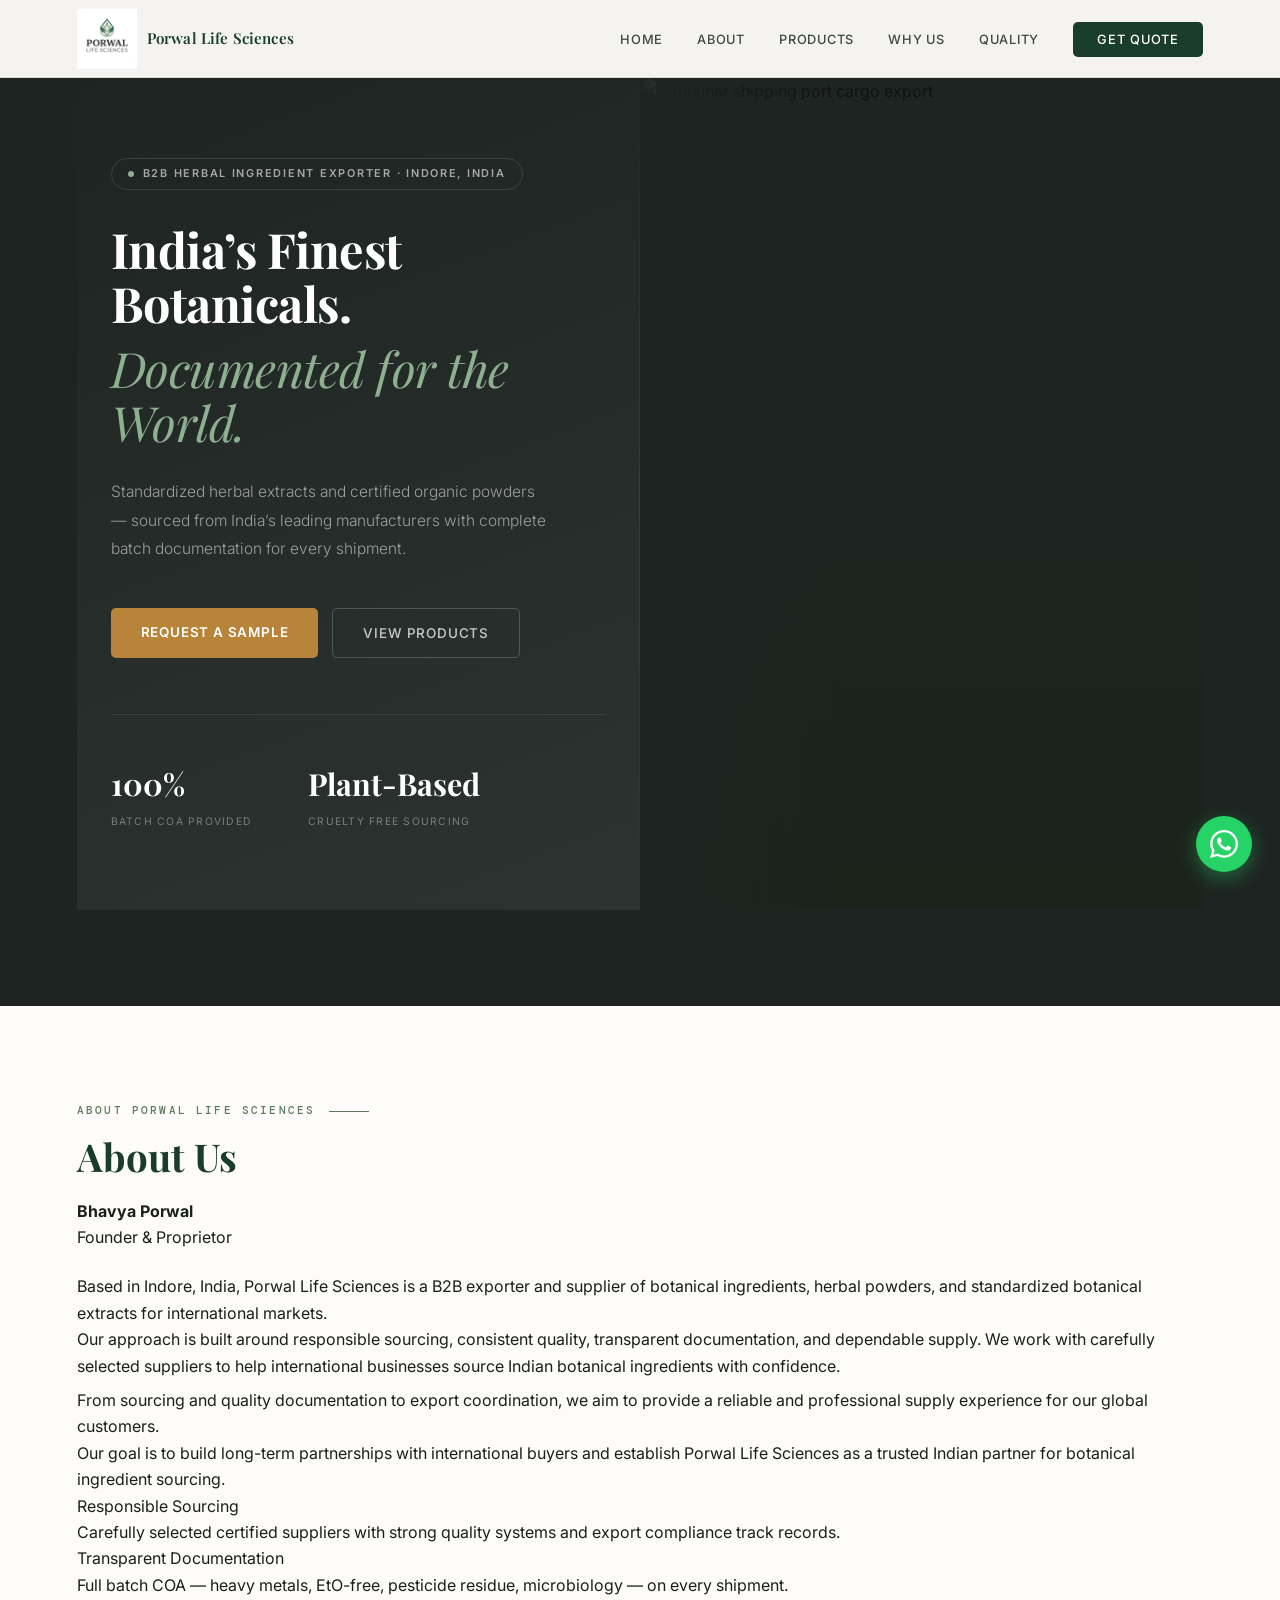
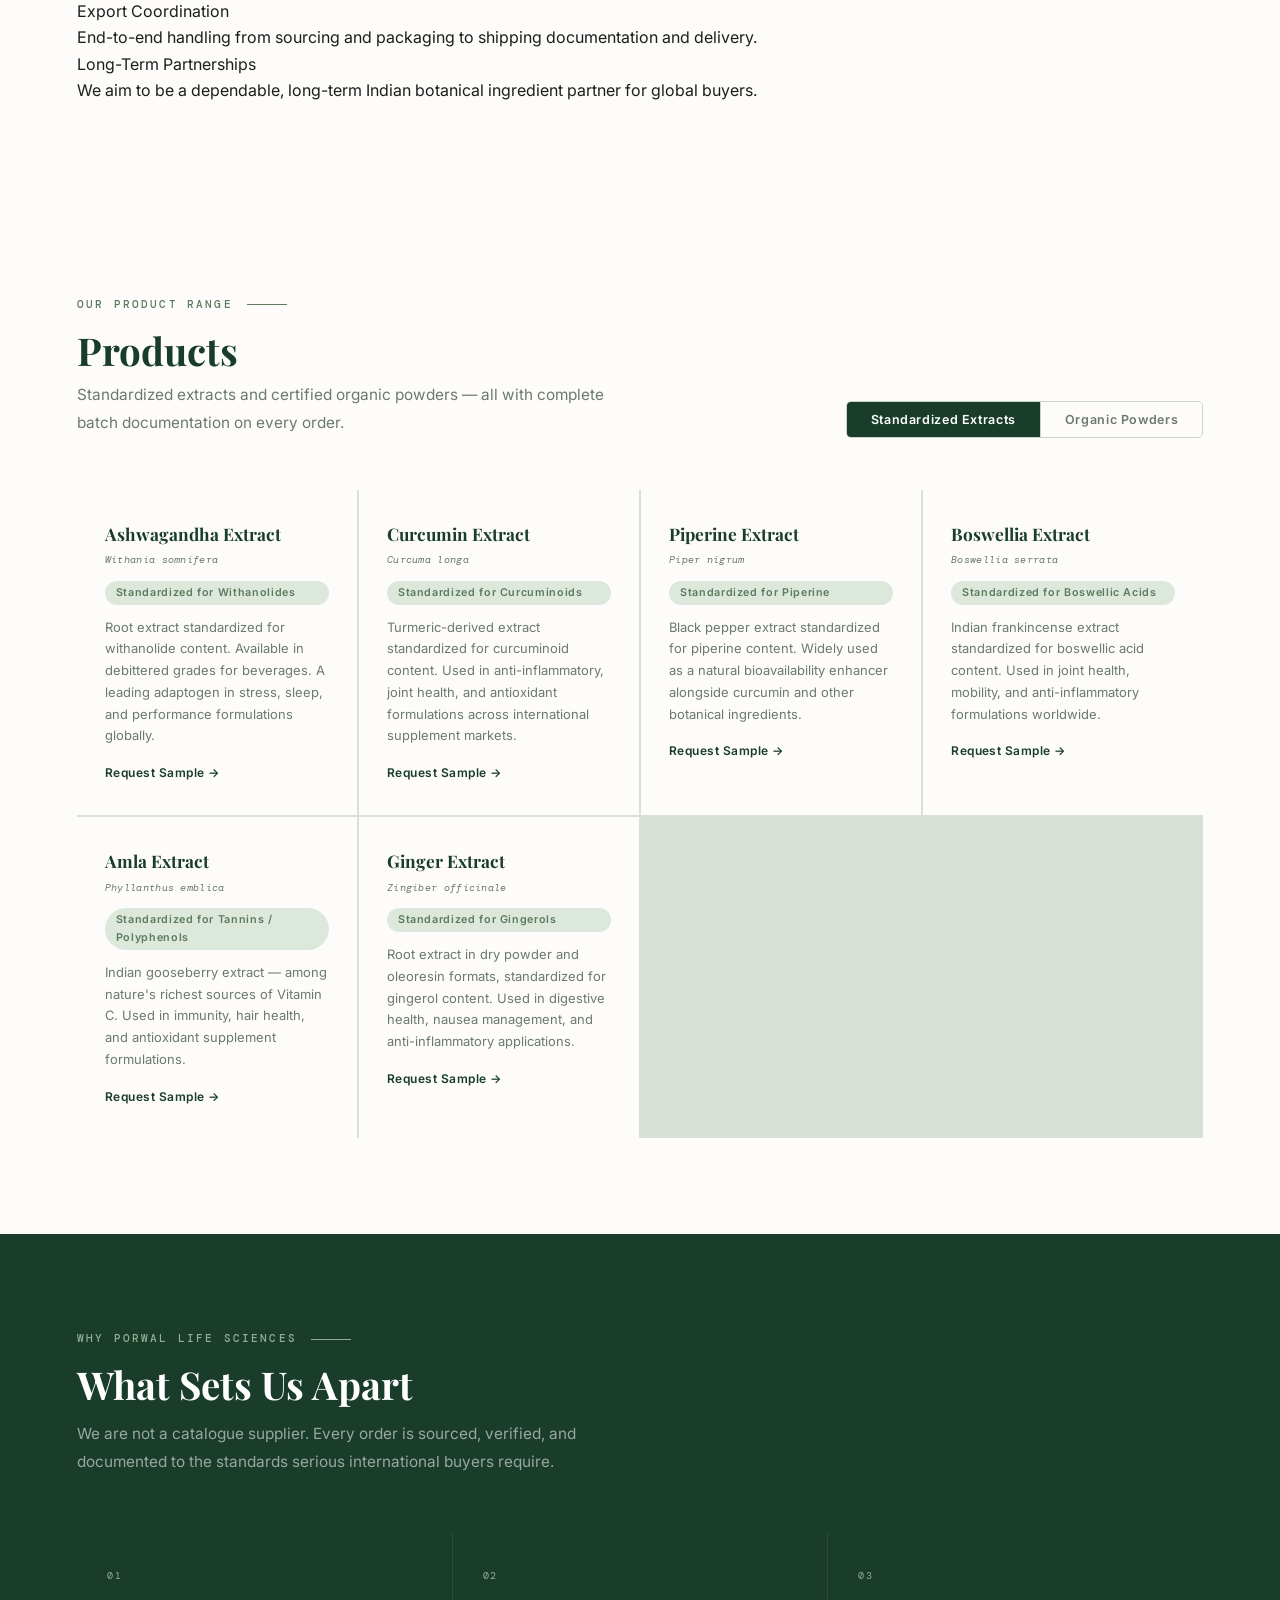
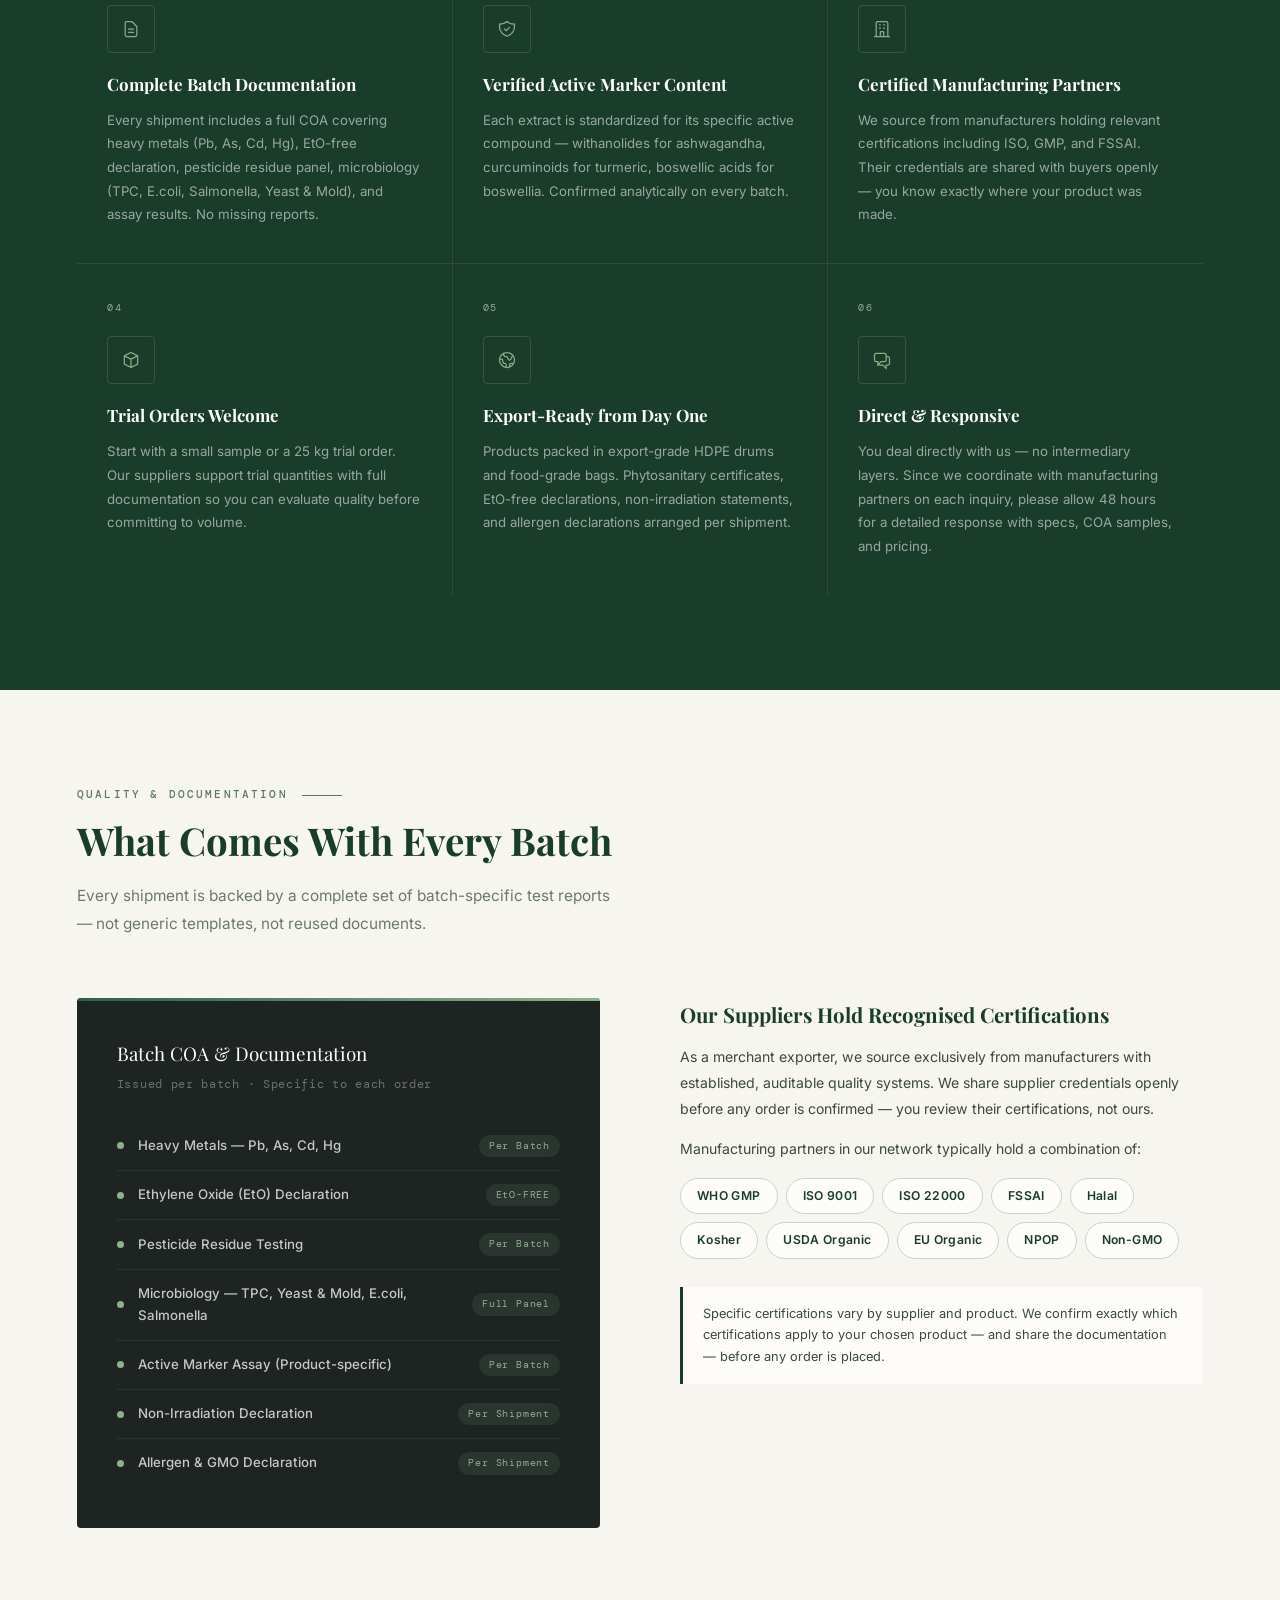
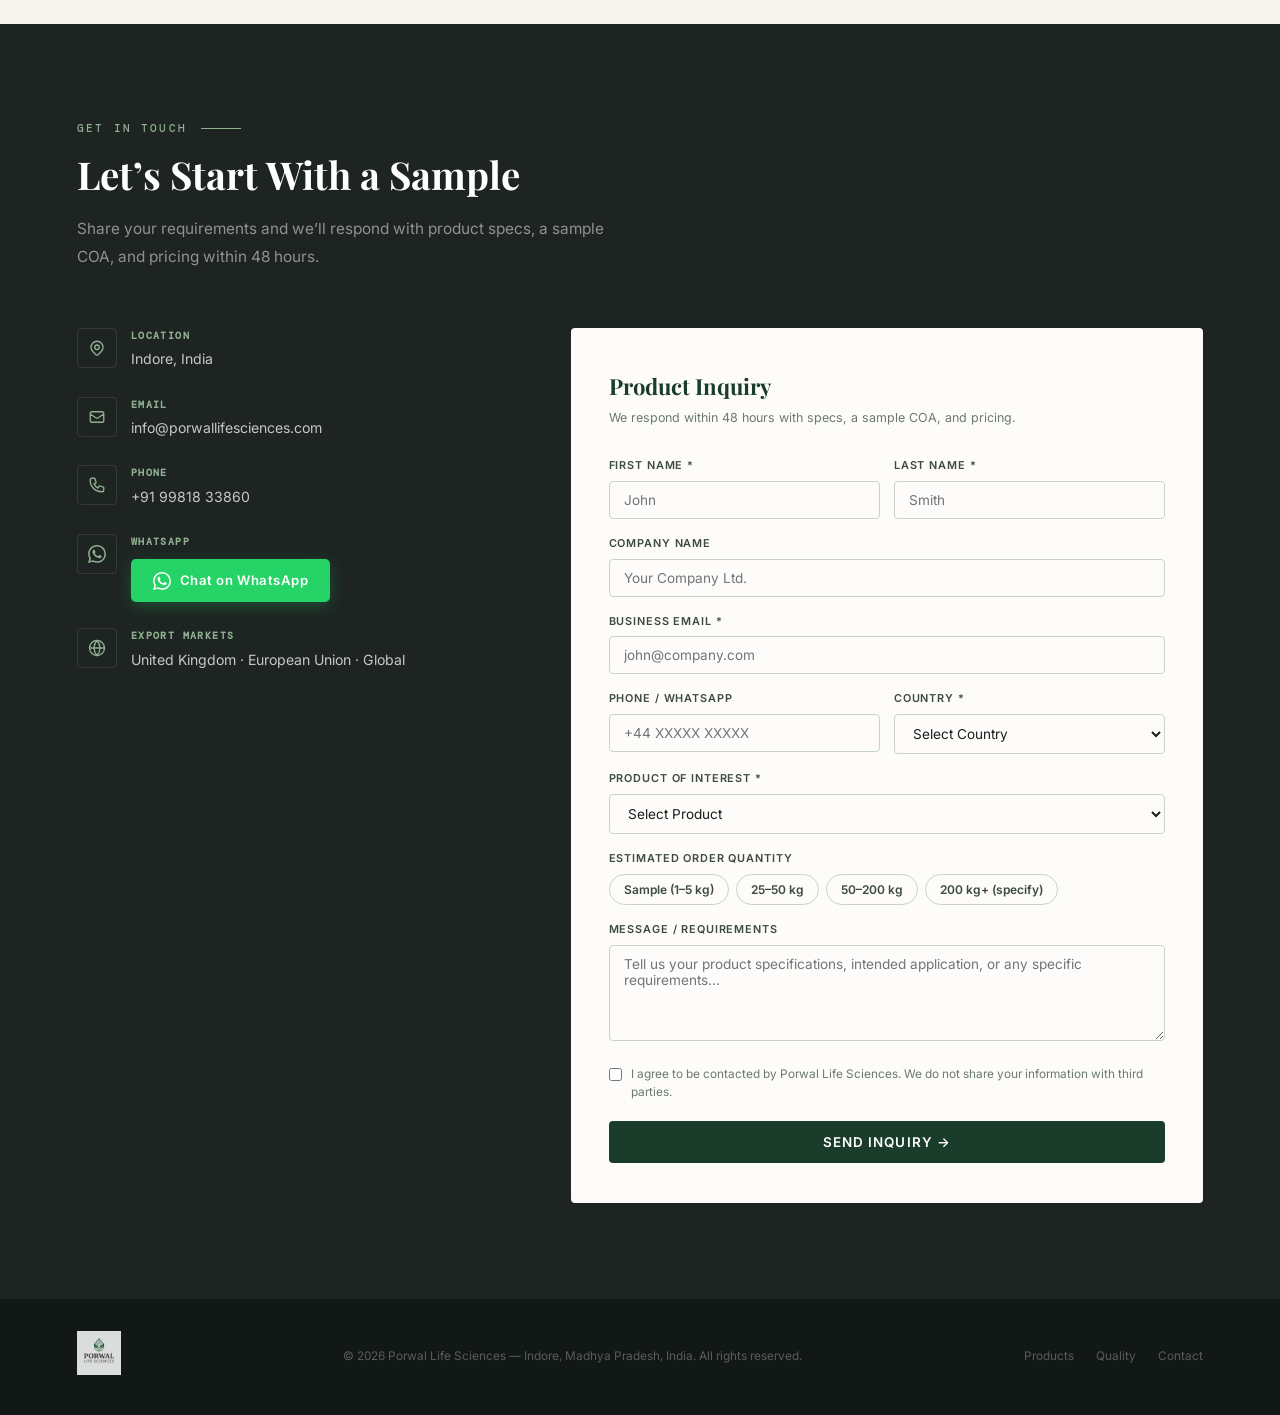
==== index.html @ 5a0dda3e "Update index.html" ====
<!DOCTYPE html>
<html lang="en">
<head>
<meta charset="UTF-8">
<meta name="viewport" content="width=device-width, initial-scale=1.0">
<title>Porwal Life Sciences | Herbal Products Merchant Exporter — Indore, India</title>
<meta name="description" content="Porwal Life Sciences is an India-based B2B merchant exporter of herbal extracts, botanical extracts and natural herbal powders for international markets.">
<link rel="canonical" href="https://www.porwallifesciences.com/">
<meta name="robots" content="index, follow">
<link rel="preconnect" href="https://fonts.googleapis.com">
<link href="https://fonts.googleapis.com/css2?family=Playfair+Display:wght@400;600;700&family=Inter:wght@300;400;500;600&family=DM+Mono:wght@400;500&display=swap" rel="stylesheet">
<style>
:root {
  --forest:      #1A3D2B;
  --forest-mid:  #244D37;
  --forest-soft: #2E6048;
  --sage:        #5C7A5E;
  --sage-light:  #8FAF91;
  --sage-pale:   #DCE8DC;
  --sage-mist:   #F0F5F0;
  --charcoal:    #1E2422;
  --charcoal-2:  #2C3330;
  --charcoal-3:  #3D4A46;
  --off-white:   #F7F5F0;
  --warm-white:  #FDFCFA;
  --stone:       #EDE9E2;
  --stone-2:     #E2DDD6;
  --gold:        #B8843A;
  --gold-light:  #D4A855;
  --white:       #FFFFFF;
  --text-dark:   #1A1F1C;
  --text-mid:    #3D4A3E;
  --text-light:  #6B7A6C;
  --border:      #D8E0D8;
  --border-2:    #C8D4C8;
  --shadow-sm:   rgba(26,61,43,0.08);
  --shadow-md:   rgba(26,61,43,0.14);
  --shadow-lg:   rgba(26,61,43,0.22);
}

*,*::before,*::after{box-sizing:border-box;margin:0;padding:0}
html{scroll-behavior:smooth}
body{font-family:"Inter",sans-serif;color:var(--text-dark);background:var(--warm-white);line-height:1.65;overflow-x:hidden}

/* ── NAV ── */
nav{
  position:fixed;top:0;left:0;right:0;z-index:1000;
  background:rgba(253,252,250,0.96);backdrop-filter:blur(16px);
  border-bottom:1px solid var(--border);
  padding:0 6%;display:flex;align-items:center;justify-content:space-between;
  height:78px;transition:box-shadow 0.3s;
}
.nav-logo{display:flex;align-items:center;text-decoration:none}
.nav-logo img{height:60px;width:auto;object-fit:contain}
.nav-links{display:flex;gap:34px;list-style:none;align-items:center}
.nav-links a{text-decoration:none;font-size:0.80rem;font-weight:500;color:var(--text-mid);letter-spacing:0.06em;text-transform:uppercase;transition:color 0.2s}
.nav-links a:hover{color:var(--forest)}
.nav-cta{background:var(--forest)!important;color:var(--white)!important;padding:10px 24px;border-radius:5px;letter-spacing:0.07em!important;transition:background 0.2s!important}
.nav-cta:hover{background:var(--forest-soft)!important}
.hamburger{display:none;flex-direction:column;gap:5px;cursor:pointer;padding:4px}
.hamburger span{display:block;width:22px;height:1.5px;background:var(--charcoal);border-radius:2px}

/* ── HERO ── */
#home{
  min-height:100vh;
  background:var(--charcoal);
  display:grid;grid-template-columns:1fr 1fr;
  padding-top:78px;position:relative;overflow:hidden;
}
.hero-left{
  padding:80px 6% 80px 6%;
  display:flex;flex-direction:column;justify-content:center;
  background:linear-gradient(160deg,var(--charcoal) 0%,var(--charcoal-2) 100%);
  position:relative;z-index:2;
}
.hero-left::after{
  content:"";position:absolute;right:0;top:0;bottom:0;width:1px;
  background:linear-gradient(to bottom,transparent,rgba(255,255,255,0.08),transparent);
}
.hero-pill{
  display:inline-flex;align-items:center;gap:9px;
  border:1px solid rgba(255,255,255,0.12);
  padding:6px 16px;border-radius:100px;margin-bottom:32px;width:fit-content;
}
.hero-pill-dot{width:6px;height:6px;border-radius:50%;background:var(--sage-light);flex-shrink:0}
.hero-pill span{font-size:0.68rem;font-weight:600;color:rgba(255,255,255,0.60);letter-spacing:0.16em;text-transform:uppercase}
.hero-h1{
  font-family:"Playfair Display",serif;
  font-size:clamp(2.4rem,3.8vw,3.6rem);
  font-weight:700;color:var(--white);
  line-height:1.12;margin-bottom:10px;letter-spacing:-0.01em;
}
.hero-h1-sub{
  font-family:"Playfair Display",serif;
  font-size:clamp(2.4rem,3.8vw,3.6rem);
  font-weight:400;color:var(--sage-light);font-style:italic;
  line-height:1.12;margin-bottom:28px;letter-spacing:-0.01em;
}
.hero-sub{font-size:0.97rem;color:rgba(255,255,255,0.55);max-width:440px;margin-bottom:44px;font-weight:300;line-height:1.85}
.hero-btns{display:flex;gap:14px;flex-wrap:wrap;margin-bottom:56px}
.btn-gold{background:var(--gold);color:var(--white);padding:13px 30px;border-radius:5px;font-weight:600;font-size:0.84rem;letter-spacing:0.06em;text-transform:uppercase;text-decoration:none;transition:all 0.25s;border:none;cursor:pointer;display:inline-block}
.btn-gold:hover{background:var(--gold-light);transform:translateY(-1px)}
.btn-ghost{background:transparent;color:rgba(255,255,255,0.75);padding:13px 30px;border-radius:5px;font-weight:500;font-size:0.84rem;letter-spacing:0.06em;text-transform:uppercase;text-decoration:none;border:1px solid rgba(255,255,255,0.20);transition:all 0.25s;display:inline-block}
.btn-ghost:hover{border-color:rgba(255,255,255,0.50);color:var(--white)}
.hero-stats{display:flex;gap:56px;padding-top:44px;border-top:1px solid rgba(255,255,255,0.08);flex-wrap:wrap}
.hero-stat-n{font-family:"Playfair Display",serif;font-size:1.9rem;font-weight:700;color:var(--white)}
.hero-stat-l{font-size:0.65rem;color:rgba(255,255,255,0.38);letter-spacing:0.12em;text-transform:uppercase;margin-top:4px}

.hero-right{position:relative;overflow:hidden}
.hero-right img{width:100%;height:100%;object-fit:cover;display:block;filter:brightness(0.75) contrast(1.05)}
.hero-right-overlay{
  position:absolute;inset:0;
  background:linear-gradient(to right,var(--charcoal) 0%,transparent 35%),
             linear-gradient(to top,rgba(26,34,22,0.6) 0%,transparent 60%);
}

/* ── SECTION BASE ── */
section{padding:96px 6%}
.eyebrow{font-family:"DM Mono",monospace;font-size:0.68rem;font-weight:500;color:var(--sage);letter-spacing:0.20em;text-transform:uppercase;margin-bottom:14px;display:flex;align-items:center;gap:14px}
.eyebrow::after{content:"";width:40px;height:1px;background:var(--sage)}
.sec-title{font-family:"Playfair Display",serif;font-size:clamp(1.9rem,3vw,2.6rem);font-weight:700;color:var(--forest);line-height:1.18;margin-bottom:18px}
.sec-sub{font-size:0.96rem;color:var(--text-light);max-width:540px;line-height:1.85}

<!-- ABOUT -->
<section id="about">
  <div class="about-wrap">
    <div class="eyebrow" style="margin-bottom:14px">About Porwal Life Sciences</div>
    <h2 class="sec-title">About Us</h2>
    <div class="about-founder-block">
      <div class="about-founder-info">
        <p>Founded by</p>
        <h4>Bhavya Porwal</h4>
        <span>Merchant Exporter &middot; Indore, India</span>
      </div>
    </div>
    <p>Porwal Life Sciences is a merchant export company based in Indore, India. We source standardized botanical extracts and certified organic herbal powders from carefully selected Indian manufacturers and supply them to international buyers with complete batch documentation.</p>
    <p>We are not a manufacturer. Our role is to identify the right certified supplier for each product, ensure every batch is properly tested and documented, and manage the export process end-to-end — so our buyers receive exactly what they ordered, backed by every report they need.</p>
    <p>We work with buyers who value quality over price alone — supplement brands, nutraceutical companies, private label businesses, and health product distributors in the UK, EU, and global markets who need a reliable, transparent Indian supply partner.</p>
    <div class="about-pillars">
      <div class="pillar">
        <div class="pillar-title">Responsible Sourcing</div>
        <div class="pillar-text">We work only with certified manufacturers selected on the basis of their quality systems, testing capabilities, and export compliance record.</div>
      </div>
      <div class="pillar">
        <div class="pillar-title">Transparent Documentation</div>
        <div class="pillar-text">Supplier credentials and batch test reports are shared openly — before orders are placed and with every shipment.</div>
      </div>
      <div class="pillar">
        <div class="pillar-title">Export Coordination</div>
        <div class="pillar-text">We handle sourcing, quality documentation, packaging, and shipping paperwork — end to end, for every order.</div>
      </div>
      <div class="pillar">
        <div class="pillar-title">Long-Term Focus</div>
        <div class="pillar-text">We are building a business on trust and repeat partnerships, not one-off transactions. Consistency matters to us as much as it does to our buyers.</div>
      </div>
    </div>
  </div>
</section>

/* ── PRODUCTS ── */
#products{background:var(--warm-white)}
.prod-header{display:flex;justify-content:space-between;align-items:flex-end;margin-bottom:52px;flex-wrap:wrap;gap:20px}
.tabs{display:flex;gap:0;border:1px solid var(--border-2);border-radius:5px;overflow:hidden}
.tab-btn{padding:10px 24px;border:none;background:var(--warm-white);font-family:"Inter",sans-serif;font-size:0.78rem;font-weight:600;color:var(--text-light);letter-spacing:0.05em;cursor:pointer;transition:all 0.2s;white-space:nowrap;border-right:1px solid var(--border-2)}
.tab-btn:last-child{border-right:none}
.tab-btn.active{background:var(--forest);color:var(--white)}
.tab-panel{display:none}
.tab-panel.active{display:block}
.prod-grid{display:grid;grid-template-columns:repeat(auto-fill,minmax(280px,1fr));gap:2px;background:var(--border)}
.prod-card{background:var(--warm-white);padding:0;transition:all 0.25s;position:relative;overflow:hidden;display:flex;flex-direction:column;min-height:260px}
.prod-card-body{padding:30px 28px 32px;flex:1;display:flex;flex-direction:column}
.prod-card::after{content:"";position:absolute;left:0;top:0;bottom:0;width:3px;background:var(--forest);transform:scaleY(0);transform-origin:bottom;transition:transform 0.3s}
.prod-card:hover{background:var(--off-white);z-index:1}
.prod-card:hover::after{transform:scaleY(1)}
.prod-icon{width:44px;height:44px;background:var(--sage-mist);border-radius:4px;display:flex;align-items:center;justify-content:center;font-size:1.4rem;margin-bottom:18px}
.prod-name{font-family:"Playfair Display",serif;font-size:1.08rem;font-weight:700;color:var(--forest);margin-bottom:4px}
.prod-latin{font-family:"DM Mono",monospace;font-size:0.64rem;color:var(--text-light);font-style:italic;margin-bottom:12px;letter-spacing:0.03em}
.prod-tag{display:inline-block;background:var(--sage-pale);color:var(--sage);font-size:0.67rem;font-weight:600;padding:3px 11px;border-radius:100px;letter-spacing:0.06em;margin-bottom:12px}
.prod-desc{font-size:0.81rem;color:var(--text-light);line-height:1.68}
.prod-link{display:inline-flex;align-items:center;gap:6px;margin-top:16px;font-size:0.75rem;font-weight:600;color:var(--forest);text-decoration:none;letter-spacing:0.04em;transition:gap 0.2s}
.prod-link:hover{gap:10px}

/* ── WHY US ── */
#whyus{background:var(--forest);padding:96px 6%}
#whyus .eyebrow{color:var(--sage-light)}
#whyus .eyebrow::after{background:var(--sage-light)}
#whyus .sec-title{color:var(--white)}
#whyus .sec-sub{color:rgba(255,255,255,0.55)}
.why-grid{display:grid;grid-template-columns:repeat(3,1fr);gap:1px;background:rgba(255,255,255,0.08);margin-top:56px}
.why-card{background:var(--forest);padding:36px 30px;transition:background 0.25s}
.why-card:hover{background:var(--forest-mid)}
.why-num{font-family:"DM Mono",monospace;font-size:0.62rem;color:var(--sage-light);letter-spacing:0.18em;margin-bottom:20px;display:block}
.why-icon-wrap{width:48px;height:48px;border:1px solid rgba(255,255,255,0.12);border-radius:4px;display:flex;align-items:center;justify-content:center;margin-bottom:18px;font-size:1.3rem}
.why-title{font-family:"Playfair Display",serif;font-size:1.06rem;font-weight:700;color:var(--white);margin-bottom:10px}
.why-desc{font-size:0.83rem;color:rgba(255,255,255,0.55);line-height:1.78}

/* ── QUALITY ── */
#quality{background:var(--off-white)}
.quality-wrap{display:grid;grid-template-columns:1fr 1fr;gap:80px;align-items:start;margin-top:60px}
.coa-card{background:var(--charcoal);border-radius:4px;padding:40px;overflow:hidden;position:relative}
.coa-card::before{content:"";position:absolute;top:0;left:0;right:0;height:3px;background:linear-gradient(90deg,var(--forest-soft),var(--sage-light))}
.coa-title{font-family:"Playfair Display",serif;font-size:1.18rem;color:var(--white);margin-bottom:5px}
.coa-sub{font-size:0.72rem;color:rgba(255,255,255,0.35);font-family:"DM Mono",monospace;letter-spacing:0.06em;margin-bottom:28px}
.coa-row{display:flex;align-items:center;gap:14px;padding:13px 0;border-bottom:1px solid rgba(255,255,255,0.07)}
.coa-row:last-child{border-bottom:none}
.coa-dot{width:7px;height:7px;border-radius:50%;background:var(--sage-light);flex-shrink:0}
.coa-label{flex:1;font-size:0.83rem;color:rgba(255,255,255,0.75);font-weight:500}
.coa-pill{font-family:"DM Mono",monospace;font-size:0.62rem;color:var(--sage-light);background:rgba(143,175,145,0.12);padding:3px 10px;border-radius:100px;letter-spacing:0.08em;white-space:nowrap}
.quality-right h3{font-family:"Playfair Display",serif;font-size:1.28rem;color:var(--forest);margin-bottom:12px}
.quality-right p{font-size:0.88rem;color:var(--text-mid);line-height:1.85;margin-bottom:14px}
.cert-wrap{display:flex;flex-wrap:wrap;gap:8px;margin-top:16px;margin-bottom:28px}
.cert-chip{background:var(--warm-white);border:1px solid var(--border-2);border-radius:100px;padding:7px 16px;font-size:0.76rem;font-weight:600;color:var(--forest);letter-spacing:0.03em;transition:all 0.2s}
.cert-chip:hover{background:var(--sage-pale);border-color:var(--sage)}
.quality-note{background:var(--warm-white);border-left:3px solid var(--forest);padding:16px 20px;border-radius:0 4px 4px 0}
.quality-note p{font-size:0.80rem;color:var(--text-mid);line-height:1.7;margin:0}

/* ── CONTACT ── */
#contact{background:var(--charcoal)}
#contact .eyebrow{color:var(--sage-light)}
#contact .eyebrow::after{background:var(--sage-light)}
#contact .sec-title{color:var(--white)}
#contact .sec-sub{color:rgba(255,255,255,0.50);margin-bottom:0}
.contact-wrap{display:grid;grid-template-columns:1fr 1.5fr;gap:72px;align-items:start;margin-top:56px}
.contact-details{}
.c-item{display:flex;gap:14px;align-items:flex-start;margin-bottom:26px}
.c-icon{width:40px;height:40px;border:1px solid rgba(255,255,255,0.10);border-radius:4px;display:flex;align-items:center;justify-content:center;font-size:0.95rem;flex-shrink:0}
.c-label{font-size:0.63rem;font-weight:600;color:var(--sage-light);letter-spacing:0.14em;text-transform:uppercase;margin-bottom:3px;font-family:"DM Mono",monospace}
.c-val{font-size:0.88rem;color:rgba(255,255,255,0.75);text-decoration:none;display:block}
a.c-val:hover{color:var(--white)}
.wa-btn{display:inline-flex;align-items:center;gap:9px;background:#25D366;color:var(--white);padding:11px 22px;border-radius:5px;font-weight:600;font-size:0.82rem;text-decoration:none;letter-spacing:0.04em;transition:all 0.22s;margin-top:5px;box-shadow:0 4px 16px rgba(37,211,102,0.25)}
.wa-btn:hover{background:#1ebe5d;transform:translateY(-1px)}
.wa-btn svg{width:18px;height:18px;fill:var(--white);flex-shrink:0}
.wa-float{position:fixed;bottom:28px;right:28px;z-index:999;background:#25D366;width:56px;height:56px;border-radius:50%;display:flex;align-items:center;justify-content:center;box-shadow:0 6px 20px rgba(37,211,102,0.40);text-decoration:none;transition:all 0.25s}
.wa-float:hover{background:#1ebe5d;transform:scale(1.07)}
.wa-float svg{width:28px;height:28px;fill:var(--white)}
.wa-tip{position:absolute;right:64px;top:50%;transform:translateY(-50%);background:rgba(0,0,0,0.75);color:var(--white);font-size:0.72rem;padding:5px 12px;border-radius:4px;white-space:nowrap;opacity:0;pointer-events:none;transition:opacity 0.2s}
.wa-float:hover .wa-tip{opacity:1}

/* FORM */
.inquiry-form{background:var(--warm-white);border-radius:4px;padding:40px 38px}
.form-title{font-family:"Playfair Display",serif;font-size:1.38rem;font-weight:700;color:var(--forest);margin-bottom:4px}
.form-sub{font-size:0.78rem;color:var(--text-light);margin-bottom:28px}
.f-row{display:grid;grid-template-columns:1fr 1fr;gap:14px}
.f-group{margin-bottom:16px}
.f-group label{display:block;font-size:0.68rem;font-weight:600;color:var(--text-mid);letter-spacing:0.08em;text-transform:uppercase;margin-bottom:6px}
.f-group input,.f-group select,.f-group textarea{width:100%;border:1px solid var(--border-2);border-radius:4px;padding:10px 14px;font-size:0.85rem;color:var(--text-dark);font-family:"Inter",sans-serif;background:var(--warm-white);transition:border-color 0.2s,box-shadow 0.2s;outline:none}
.f-group input:focus,.f-group select:focus,.f-group textarea:focus{border-color:var(--forest);box-shadow:0 0 0 3px rgba(26,61,43,0.09)}
.f-group textarea{resize:vertical;min-height:96px}
.qty-pills{display:flex;flex-wrap:wrap;gap:7px;margin-bottom:8px}
.qty-pill{padding:7px 14px;border:1px solid var(--border-2);border-radius:100px;font-size:0.75rem;font-weight:600;color:var(--text-mid);cursor:pointer;transition:all 0.2s;background:var(--warm-white);font-family:"Inter",sans-serif}
.qty-pill:hover{border-color:var(--forest);color:var(--forest)}
.qty-pill.on{border-color:var(--forest);background:var(--forest);color:var(--white)}
.qty-custom{display:none;margin-top:8px}
.qty-custom.show{display:block}
.f-check{display:flex;align-items:flex-start;gap:9px;margin-bottom:20px}
.f-check input{width:auto;margin-top:3px;flex-shrink:0;cursor:pointer;accent-color:var(--forest)}
.f-check label{font-size:0.74rem;color:var(--text-light);cursor:pointer;line-height:1.55}
.f-submit{width:100%;background:var(--forest);color:var(--white);border:none;cursor:pointer;padding:13px 32px;border-radius:4px;font-size:0.84rem;font-weight:600;letter-spacing:0.08em;text-transform:uppercase;transition:all 0.25s;font-family:"Inter",sans-serif}
.f-submit:hover{background:var(--forest-soft);transform:translateY(-1px);box-shadow:0 6px 20px var(--shadow-md)}
.f-success{display:none;text-align:center;padding:36px}
.f-success-icon{font-size:2.6rem;display:block;margin-bottom:12px}
.f-success h3{font-family:"Playfair Display",serif;color:var(--forest);margin-bottom:8px;font-size:1.35rem}
.f-success p{font-size:0.83rem;color:var(--text-light);line-height:1.7}

/* FOOTER */
footer{background:#111816;padding:32px 6%;display:flex;justify-content:space-between;align-items:center;flex-wrap:wrap;gap:16px}
.foot-logo img{height:44px;width:auto;object-fit:contain;opacity:0.85}
footer p{font-size:0.74rem;color:rgba(255,255,255,0.30)}
.foot-links{display:flex;gap:22px}
.foot-links a{font-size:0.74rem;color:rgba(255,255,255,0.30);text-decoration:none;transition:color 0.2s}
.foot-links a:hover{color:rgba(255,255,255,0.75)}

/* REVEAL */
.reveal{opacity:0;transform:translateY(22px);transition:opacity 0.65s ease,transform 0.65s ease}
.reveal.in{opacity:1;transform:none}

/* RESPONSIVE */
@media(max-width:1024px){
  #home{grid-template-columns:1fr}
  .hero-right{display:none}
  .about-wrap,.quality-wrap,.contact-wrap{grid-template-columns:1fr;gap:40px}
  .why-grid{grid-template-columns:1fr 1fr}
}
@media(max-width:768px){
  .nav-links{display:none}
  .nav-links.open{display:flex;flex-direction:column;position:fixed;top:78px;left:0;right:0;background:var(--warm-white);padding:24px 6%;gap:20px;border-bottom:1px solid var(--border);box-shadow:0 8px 24px var(--shadow-md);z-index:999}
  .hamburger{display:flex}
  .why-grid{grid-template-columns:1fr}
  .f-row{grid-template-columns:1fr}
  .about-pillars{grid-template-columns:1fr 1fr}
  .prod-grid{grid-template-columns:1fr}
  .inquiry-form{padding:28px 20px}
  section{padding:64px 5%}
  #whyus{padding:64px 5%}
  .hero-left{padding:60px 5%}
  .wa-float{bottom:20px;right:20px;width:50px;height:50px}
  footer{flex-direction:column;text-align:center}
}
@media(max-width:480px){
  .hero-h1,.hero-h1-sub{font-size:2rem}
  .about-pillars{grid-template-columns:1fr}
}

.nav-brand{font-family:"Playfair Display",serif;font-size:0.95rem;font-weight:600;color:var(--forest);letter-spacing:0.01em;margin-left:10px;white-space:nowrap}
</style>
</head>
<body>

<!-- WA FLOAT -->
<a href="https://wa.me/919981833860?text=Hello%20Porwal%20Life%20Sciences%2C%20I%20would%20like%20to%20inquire%20about%20your%20herbal%20extracts." target="_blank" class="wa-float" aria-label="WhatsApp">
  <span class="wa-tip">Chat on WhatsApp</span>
  <svg viewBox="0 0 24 24"><path d="M17.472 14.382c-.297-.149-1.758-.867-2.03-.967-.273-.099-.471-.148-.67.15-.197.297-.767.966-.94 1.164-.173.199-.347.223-.644.075-.297-.15-1.255-.463-2.39-1.475-.883-.788-1.48-1.761-1.653-2.059-.173-.297-.018-.458.13-.606.134-.133.298-.347.446-.52.149-.174.198-.298.298-.497.099-.198.05-.371-.025-.52-.075-.149-.669-1.612-.916-2.207-.242-.579-.487-.5-.669-.51-.173-.008-.371-.01-.57-.01-.198 0-.52.074-.792.372-.272.297-1.04 1.016-1.04 2.479 0 1.462 1.065 2.875 1.213 3.074.149.198 2.096 3.2 5.077 4.487.709.306 1.262.489 1.694.625.712.227 1.36.195 1.871.118.571-.085 1.758-.719 2.006-1.413.248-.694.248-1.289.173-1.413-.074-.124-.272-.198-.57-.347m-5.421 7.403h-.004a9.87 9.87 0 01-5.031-1.378l-.361-.214-3.741.982.998-3.648-.235-.374a9.86 9.86 0 01-1.51-5.26c.001-5.45 4.436-9.884 9.888-9.884 2.64 0 5.122 1.03 6.988 2.898a9.825 9.825 0 012.893 6.994c-.003 5.45-4.437 9.884-9.885 9.884m8.413-18.297A11.815 11.815 0 0012.05 0C5.495 0 .16 5.335.157 11.892c0 2.096.547 4.142 1.588 5.945L.057 24l6.305-1.654a11.882 11.882 0 005.683 1.448h.005c6.554 0 11.89-5.335 11.893-11.893a11.821 11.821 0 00-3.48-8.413z"/></svg>
</a>

<!-- NAV -->
<nav id="nav">
  <a href="#home" class="nav-logo"><img src="[data-uri]" alt="Porwal Life Sciences"><span class="nav-brand">Porwal Life Sciences</span></a>
  <ul class="nav-links" id="navLinks">
    <li><a href="#home">Home</a></li>
    <li><a href="#about">About</a></li>
    <li><a href="#products">Products</a></li>
    <li><a href="#whyus">Why Us</a></li>
    <li><a href="#quality">Quality</a></li>
    <li><a href="#contact" class="nav-cta">Get Quote</a></li>
  </ul>
  <div class="hamburger" onclick="toggleNav()"><span></span><span></span><span></span></div>
</nav>

<!-- HERO -->
<section id="home">
  <div class="hero-left">
    <div class="hero-pill"><div class="hero-pill-dot"></div><span>B2B Herbal Ingredient Exporter &middot; Indore, India</span></div>
    <div class="hero-h1">India&rsquo;s Finest Botanicals.</div>
    <div class="hero-h1-sub">Documented for the World.</div>
    <p class="hero-sub">Standardized herbal extracts and certified organic powders &mdash; sourced from India&rsquo;s leading manufacturers with complete batch documentation for every shipment.</p>
    <div class="hero-btns">
      <a href="#contact" class="btn-gold">Request a Sample</a>
      <a href="#products" class="btn-ghost">View Products</a>
    </div>
    <div class="hero-stats">
      <div><div class="hero-stat-n">100%</div><div class="hero-stat-l">Batch COA Provided</div></div>
      <div><div class="hero-stat-n">Plant-Based</div><div class="hero-stat-l">Cruelty Free Sourcing</div></div>
    </div>
  </div>
  <div class="hero-right">
    <img src="https://images.unsplash.com/photo-1494412651409-8963ce7935a7?w=1400&q=90&fit=crop&crop=center" alt="Container shipping port cargo export">
    <div class="hero-right-overlay"></div>
  </div>
</section>

<!-- ABOUT -->
<section id="about">
  <div class="about-wrap">
    <div class="about-text-col reveal">
      <div class="eyebrow" style="margin-bottom:14px">About Porwal Life Sciences</div>
      <h2 class="sec-title">About Us</h2>
      <div class="about-founder-block"><div class="about-founder-info">     
          <h4>Bhavya Porwal</h4>
         <span style="display:block;">Founder &amp; Proprietor</span>
        <small style="display:block; color:rgba(255,255,255,0.65); letter-spacing:0.08em; font-size:0.68rem; margin-top:5px;">EST. 2026 · INDORE, INDIA</small>
        </div>
      </div>
      <p>Based in Indore, India, Porwal Life Sciences is a B2B exporter and supplier of botanical ingredients, herbal powders, and standardized botanical extracts for international markets.</p>
      <p>Our approach is built around responsible sourcing, consistent quality, transparent documentation, and dependable supply. We work with carefully selected suppliers to help international businesses source Indian botanical ingredients with confidence.</p>
    </div>
    <div class="about-text-col reveal">
      <p style="padding-top:8px;">From sourcing and quality documentation to export coordination, we aim to provide a reliable and professional supply experience for our global customers.</p>
      <p>Our goal is to build long-term partnerships with international buyers and establish Porwal Life Sciences as a trusted Indian partner for botanical ingredient sourcing.</p>
      <div class="about-pillars">
        <div class="pillar"><div class="pillar-title">Responsible Sourcing</div><div class="pillar-text">Carefully selected certified suppliers with strong quality systems and export compliance track records.</div></div>
        <div class="pillar"><div class="pillar-title">Transparent Documentation</div><div class="pillar-text">Full batch COA — heavy metals, EtO-free, pesticide residue, microbiology — on every shipment.</div></div>
        <div class="pillar"><div class="pillar-title">Export Coordination</div><div class="pillar-text">End-to-end handling from sourcing and packaging to shipping documentation and delivery.</div></div>
        <div class="pillar"><div class="pillar-title">Long-Term Partnerships</div><div class="pillar-text">We aim to be a dependable, long-term Indian botanical ingredient partner for global buyers.</div></div>
      </div>
    </div>
  </div>
</section>

<!-- PRODUCTS -->
<section id="products">
  <div class="prod-header reveal">
    <div>
      <div class="eyebrow" style="margin-bottom:14px">Our Product Range</div>
      <h2 class="sec-title" style="margin-bottom:8px">Products</h2>
      <p class="sec-sub">Standardized extracts and certified organic powders &mdash; all with complete batch documentation on every order.</p>
    </div>
    <div class="tabs">
      <button class="tab-btn active" onclick="switchTab('extracts',this)">Standardized Extracts</button>
      <button class="tab-btn" onclick="switchTab('powders',this)">Organic Powders</button>
    </div>
  </div>

  <div class="tab-panel active" id="tab-extracts">
    <div class="prod-grid reveal">

      <div class="prod-card">
        <div class="prod-card-body">
          <div class="prod-name">Ashwagandha Extract</div>
          <div class="prod-latin">Withania somnifera</div>
          <span class="prod-tag">Standardized for Withanolides</span>
          <p class="prod-desc">Root extract standardized for withanolide content. Available in debittered grades for beverages. A leading adaptogen in stress, sleep, and performance formulations globally.</p>
          <a href="#contact" class="prod-link">Request Sample &rarr;</a>
        </div>
      </div>

      <div class="prod-card">
        <div class="prod-card-body">
          <div class="prod-name">Curcumin Extract</div>
          <div class="prod-latin">Curcuma longa</div>
          <span class="prod-tag">Standardized for Curcuminoids</span>
          <p class="prod-desc">Turmeric-derived extract standardized for curcuminoid content. Used in anti-inflammatory, joint health, and antioxidant formulations across international supplement markets.</p>
          <a href="#contact" class="prod-link">Request Sample &rarr;</a>
        </div>
      </div>

      <div class="prod-card">
        <div class="prod-card-body">
          <div class="prod-name">Piperine Extract</div>
          <div class="prod-latin">Piper nigrum</div>
          <span class="prod-tag">Standardized for Piperine</span>
          <p class="prod-desc">Black pepper extract standardized for piperine content. Widely used as a natural bioavailability enhancer alongside curcumin and other botanical ingredients.</p>
          <a href="#contact" class="prod-link">Request Sample &rarr;</a>
        </div>
      </div>

      <div class="prod-card">
        <div class="prod-card-body">
          <div class="prod-name">Boswellia Extract</div>
          <div class="prod-latin">Boswellia serrata</div>
          <span class="prod-tag">Standardized for Boswellic Acids</span>
          <p class="prod-desc">Indian frankincense extract standardized for boswellic acid content. Used in joint health, mobility, and anti-inflammatory formulations worldwide.</p>
          <a href="#contact" class="prod-link">Request Sample &rarr;</a>
        </div>
      </div>

      <div class="prod-card">
        <div class="prod-card-body">
          <div class="prod-name">Amla Extract</div>
          <div class="prod-latin">Phyllanthus emblica</div>
          <span class="prod-tag">Standardized for Tannins / Polyphenols</span>
          <p class="prod-desc">Indian gooseberry extract — among nature's richest sources of Vitamin C. Used in immunity, hair health, and antioxidant supplement formulations.</p>
          <a href="#contact" class="prod-link">Request Sample &rarr;</a>
        </div>
      </div>

      <div class="prod-card">
        <div class="prod-card-body">
          <div class="prod-name">Ginger Extract</div>
          <div class="prod-latin">Zingiber officinale</div>
          <span class="prod-tag">Standardized for Gingerols</span>
          <p class="prod-desc">Root extract in dry powder and oleoresin formats, standardized for gingerol content. Used in digestive health, nausea management, and anti-inflammatory applications.</p>
          <a href="#contact" class="prod-link">Request Sample &rarr;</a>
        </div>
      </div>

    </div>
  </div>

  <div class="tab-panel" id="tab-powders">
    <div class="prod-grid reveal">

      <div class="prod-card">
        <div class="prod-card-body">
          <div class="prod-name">Organic Ashwagandha Powder</div>
          <div class="prod-latin">Withania somnifera root</div>
          <span class="prod-tag">Certified Organic</span>
          <p class="prod-desc">Whole root powder from certified organic farms. Naturally rich in withanolides, alkaloids, and saponins. Suitable for capsules, blends, and functional food formulations.</p>
          <a href="#contact" class="prod-link">Request Sample &rarr;</a>
        </div>
      </div>

      <div class="prod-card">
        <div class="prod-card-body">
          <div class="prod-name">Organic Moringa Powder</div>
          <div class="prod-latin">Moringa oleifera leaf</div>
          <span class="prod-tag">Certified Organic</span>
          <p class="prod-desc">Shade-dried, hand-harvested moringa leaves milled to fine powder. No additives or fillers. One of Europe's fastest-growing superfood ingredient categories.</p>
          <a href="#contact" class="prod-link">Request Sample &rarr;</a>
        </div>
      </div>

      <div class="prod-card">
        <div class="prod-card-body">
          <div class="prod-name">Organic Amla Powder</div>
          <div class="prod-latin">Phyllanthus emblica fruit</div>
          <span class="prod-tag">Certified Organic</span>
          <p class="prod-desc">Whole fruit powder from sun-dried Indian gooseberries. Among the highest natural plant sources of Vitamin C. Used in hair care, immunity, and Ayurvedic formulations.</p>
          <a href="#contact" class="prod-link">Request Sample &rarr;</a>
        </div>
      </div>

    </div>
  </div>
</section>

<!-- WHY US -->
<section id="whyus">
  <div class="reveal">
    <div class="eyebrow">Why Porwal Life Sciences</div>
    <h2 class="sec-title" style="margin-bottom:12px">What Sets Us Apart</h2>
    <p class="sec-sub">We are not a catalogue supplier. Every order is sourced, verified, and documented to the standards serious international buyers require.</p>
  </div>
  <div class="why-grid">
    <div class="why-card reveal"><span class="why-num">01</span><div class="why-icon-wrap"><svg width="20" height="20" viewBox="0 0 24 24" fill="none" stroke="rgba(168,197,160,0.8)" stroke-width="1.5" stroke-linecap="round"><path d="M9 12h6m-6 4h6m2 5H7a2 2 0 01-2-2V5a2 2 0 012-2h5.586a1 1 0 01.707.293l5.414 5.414a1 1 0 01.293.707V19a2 2 0 01-2 2z"/></svg></div><div class="why-title">Complete Batch Documentation</div><p class="why-desc">Every shipment includes a full COA covering heavy metals (Pb, As, Cd, Hg), EtO-free declaration, pesticide residue panel, microbiology (TPC, E.coli, Salmonella, Yeast &amp; Mold), and assay results. No missing reports.</p></div>
    <div class="why-card reveal"><span class="why-num">02</span><div class="why-icon-wrap"><svg width="20" height="20" viewBox="0 0 24 24" fill="none" stroke="rgba(168,197,160,0.8)" stroke-width="1.5" stroke-linecap="round"><path d="M9 12l2 2 4-4m5.618-4.016A11.955 11.955 0 0112 2.944a11.955 11.955 0 01-8.618 3.04A12.02 12.02 0 003 9c0 5.591 3.824 10.29 9 11.622 5.176-1.332 9-6.03 9-11.622 0-1.042-.133-2.052-.382-3.016z"/></svg></div><div class="why-title">Verified Active Marker Content</div><p class="why-desc">Each extract is standardized for its specific active compound &mdash; withanolides for ashwagandha, curcuminoids for turmeric, boswellic acids for boswellia. Confirmed analytically on every batch.</p></div>
    <div class="why-card reveal"><span class="why-num">03</span><div class="why-icon-wrap"><svg width="20" height="20" viewBox="0 0 24 24" fill="none" stroke="rgba(168,197,160,0.8)" stroke-width="1.5" stroke-linecap="round"><path d="M19 21V5a2 2 0 00-2-2H7a2 2 0 00-2 2v16m14 0h2m-2 0h-5m-9 0H3m2 0h5M9 7h1m-1 4h1m4-4h1m-1 4h1m-5 10v-5a1 1 0 011-1h2a1 1 0 011 1v5m-4 0h4"/></svg></div><div class="why-title">Certified Manufacturing Partners</div><p class="why-desc">We source from manufacturers holding relevant certifications including ISO, GMP, and FSSAI. Their credentials are shared with buyers openly &mdash; you know exactly where your product was made.</p></div>
    <div class="why-card reveal"><span class="why-num">04</span><div class="why-icon-wrap"><svg width="20" height="20" viewBox="0 0 24 24" fill="none" stroke="rgba(168,197,160,0.8)" stroke-width="1.5" stroke-linecap="round"><path d="M20 7l-8-4-8 4m16 0l-8 4m8-4v10l-8 4m0-10L4 7m8 4v10M4 7v10l8 4"/></svg></div><div class="why-title">Trial Orders Welcome</div><p class="why-desc">Start with a small sample or a 25 kg trial order. Our suppliers support trial quantities with full documentation so you can evaluate quality before committing to volume.</p></div>
    <div class="why-card reveal"><span class="why-num">05</span><div class="why-icon-wrap"><svg width="20" height="20" viewBox="0 0 24 24" fill="none" stroke="rgba(168,197,160,0.8)" stroke-width="1.5" stroke-linecap="round"><path d="M3.055 11H5a2 2 0 012 2v1a2 2 0 002 2 2 2 0 012 2v2.945M8 3.935V5.5A2.5 2.5 0 0010.5 8h.5a2 2 0 012 2 2 2 0 104 0 2 2 0 012-2h1.064M15 20.488V18a2 2 0 012-2h3.064M21 12a9 9 0 11-18 0 9 9 0 0118 0z"/></svg></div><div class="why-title">Export-Ready from Day One</div><p class="why-desc">Products packed in export-grade HDPE drums and food-grade bags. Phytosanitary certificates, EtO-free declarations, non-irradiation statements, and allergen declarations arranged per shipment.</p></div>
    <div class="why-card reveal"><span class="why-num">06</span><div class="why-icon-wrap"><svg width="20" height="20" viewBox="0 0 24 24" fill="none" stroke="rgba(168,197,160,0.8)" stroke-width="1.5" stroke-linecap="round"><path d="M17 8h2a2 2 0 012 2v6a2 2 0 01-2 2h-2v4l-4-4H9a1.994 1.994 0 01-1.414-.586m0 0L11 14h4a2 2 0 002-2V6a2 2 0 00-2-2H5a2 2 0 00-2 2v6a2 2 0 002 2h2v4l.586-.586z"/></svg></div><div class="why-title">Direct &amp; Responsive</div><p class="why-desc">You deal directly with us &mdash; no intermediary layers. Since we coordinate with manufacturing partners on each inquiry, please allow 48 hours for a detailed response with specs, COA samples, and pricing.</p></div>
  </div>
</section>

<!-- QUALITY -->
<section id="quality">
  <div class="reveal">
    <div class="eyebrow">Quality &amp; Documentation</div>
    <h2 class="sec-title">What Comes With Every Batch</h2>
    <p class="sec-sub">Every shipment is backed by a complete set of batch-specific test reports &mdash; not generic templates, not reused documents.</p>
  </div>
  <div class="quality-wrap">
    <div class="coa-card reveal">
      <div class="coa-title">Batch COA &amp; Documentation</div>
      <div class="coa-sub">Issued per batch &middot; Specific to each order</div>
      <div class="coa-row"><div class="coa-dot"></div><span class="coa-label">Heavy Metals &mdash; Pb, As, Cd, Hg</span><span class="coa-pill">Per Batch</span></div>
      <div class="coa-row"><div class="coa-dot"></div><span class="coa-label">Ethylene Oxide (EtO) Declaration</span><span class="coa-pill">EtO-FREE</span></div>
      <div class="coa-row"><div class="coa-dot"></div><span class="coa-label">Pesticide Residue Testing</span><span class="coa-pill">Per Batch</span></div>
      <div class="coa-row"><div class="coa-dot"></div><span class="coa-label">Microbiology &mdash; TPC, Yeast &amp; Mold, E.coli, Salmonella</span><span class="coa-pill">Full Panel</span></div>
      <div class="coa-row"><div class="coa-dot"></div><span class="coa-label">Active Marker Assay (Product-specific)</span><span class="coa-pill">Per Batch</span></div>
      <div class="coa-row"><div class="coa-dot"></div><span class="coa-label">Non-Irradiation Declaration</span><span class="coa-pill">Per Shipment</span></div>
      <div class="coa-row"><div class="coa-dot"></div><span class="coa-label">Allergen &amp; GMO Declaration</span><span class="coa-pill">Per Shipment</span></div>
    </div>
    <div class="quality-right reveal">
      <h3>Our Suppliers Hold Recognised Certifications</h3>
      <p>As a merchant exporter, we source exclusively from manufacturers with established, auditable quality systems. We share supplier credentials openly before any order is confirmed &mdash; you review their certifications, not ours.</p>
      <p>Manufacturing partners in our network typically hold a combination of:</p>
      <div class="cert-wrap">
        <span class="cert-chip">WHO GMP</span>
        <span class="cert-chip">ISO 9001</span>
        <span class="cert-chip">ISO 22000</span>
        <span class="cert-chip">FSSAI</span>
        <span class="cert-chip">Halal</span>
        <span class="cert-chip">Kosher</span>
        <span class="cert-chip">USDA Organic</span>
        <span class="cert-chip">EU Organic</span>
        <span class="cert-chip">NPOP</span>
        <span class="cert-chip">Non-GMO</span>
      </div>
      <div class="quality-note">
        <p>Specific certifications vary by supplier and product. We confirm exactly which certifications apply to your chosen product &mdash; and share the documentation &mdash; before any order is placed.</p>
      </div>
    </div>
  </div>
</section>

<!-- CONTACT -->
<section id="contact">
  <div class="reveal">
    <div class="eyebrow">Get In Touch</div>
    <h2 class="sec-title">Let&rsquo;s Start With a Sample</h2>
    <p class="sec-sub">Share your requirements and we&rsquo;ll respond with product specs, a sample COA, and pricing within 48 hours.</p>
  </div>
  <div class="contact-wrap">
    <div class="contact-details reveal">
      <div class="c-item"><div class="c-icon"><svg width="18" height="18" viewBox="0 0 24 24" fill="none" stroke="var(--sage-light)" stroke-width="1.8" stroke-linecap="round" stroke-linejoin="round"><path d="M17.657 16.657L13.414 20.9a1.998 1.998 0 01-2.827 0l-4.244-4.243a8 8 0 1111.314 0z"/><path d="M15 11a3 3 0 11-6 0 3 3 0 016 0z"/></svg></div><div><div class="c-label">Location</div><span class="c-val">Indore, India</span></div></div>
      <div class="c-item"><div class="c-icon"><svg width="18" height="18" viewBox="0 0 24 24" fill="none" stroke="var(--sage-light)" stroke-width="1.8" stroke-linecap="round" stroke-linejoin="round"><path d="M3 8l7.89 5.26a2 2 0 002.22 0L21 8M5 19h14a2 2 0 002-2V7a2 2 0 00-2-2H5a2 2 0 00-2 2v10a2 2 0 002 2z"/></svg></div><div><div class="c-label">Email</div><a href="mailto:info@porwallifesciences.com" class="c-val">info@porwallifesciences.com</a></div></div>
      <div class="c-item"><div class="c-icon"><svg width="18" height="18" viewBox="0 0 24 24" fill="none" stroke="var(--sage-light)" stroke-width="1.8" stroke-linecap="round" stroke-linejoin="round"><path d="M3 5a2 2 0 012-2h3.28a1 1 0 01.948.684l1.498 4.493a1 1 0 01-.502 1.21l-2.257 1.13a11.042 11.042 0 005.516 5.516l1.13-2.257a1 1 0 011.21-.502l4.493 1.498a1 1 0 01.684.949V19a2 2 0 01-2 2h-1C9.716 21 3 14.284 3 6V5z"/></svg></div><div><div class="c-label">Phone</div><a href="tel:+919981833860" class="c-val">+91 99818 33860</a></div></div>
      <div class="c-item"><div class="c-icon"><svg width="18" height="18" viewBox="0 0 24 24" fill="var(--sage-light)"><path d="M17.472 14.382c-.297-.149-1.758-.867-2.03-.967-.273-.099-.471-.148-.67.15-.197.297-.767.966-.94 1.164-.173.199-.347.223-.644.075-.297-.15-1.255-.463-2.39-1.475-.883-.788-1.48-1.761-1.653-2.059-.173-.297-.018-.458.13-.606.134-.133.298-.347.446-.52.149-.174.198-.298.298-.497.099-.198.05-.371-.025-.52-.075-.149-.669-1.612-.916-2.207-.242-.579-.487-.5-.669-.51-.173-.008-.371-.01-.57-.01-.198 0-.52.074-.792.372-.272.297-1.04 1.016-1.04 2.479 0 1.462 1.065 2.875 1.213 3.074.149.198 2.096 3.2 5.077 4.487.709.306 1.262.489 1.694.625.712.227 1.36.195 1.871.118.571-.085 1.758-.719 2.006-1.413.248-.694.248-1.289.173-1.413-.074-.124-.272-.198-.57-.347m-5.421 7.403h-.004a9.87 9.87 0 01-5.031-1.378l-.361-.214-3.741.982.998-3.648-.235-.374a9.86 9.86 0 01-1.51-5.26c.001-5.45 4.436-9.884 9.888-9.884 2.64 0 5.122 1.03 6.988 2.898a9.825 9.825 0 012.893 6.994c-.003 5.45-4.437 9.884-9.885 9.884m8.413-18.297A11.815 11.815 0 0012.05 0C5.495 0 .16 5.335.157 11.892c0 2.096.547 4.142 1.588 5.945L.057 24l6.305-1.654a11.882 11.882 0 005.683 1.448h.005c6.554 0 11.89-5.335 11.893-11.893a11.821 11.821 0 00-3.48-8.413z"/></svg></div><div><div class="c-label">WhatsApp</div>
        <a href="https://wa.me/919981833860?text=Hello%20Porwal%20Life%20Sciences%2C%20I%20would%20like%20to%20inquire%20about%20your%20herbal%20extracts." target="_blank" class="wa-btn">
          <svg viewBox="0 0 24 24"><path d="M17.472 14.382c-.297-.149-1.758-.867-2.03-.967-.273-.099-.471-.148-.67.15-.197.297-.767.966-.94 1.164-.173.199-.347.223-.644.075-.297-.15-1.255-.463-2.39-1.475-.883-.788-1.48-1.761-1.653-2.059-.173-.297-.018-.458.13-.606.134-.133.298-.347.446-.52.149-.174.198-.298.298-.497.099-.198.05-.371-.025-.52-.075-.149-.669-1.612-.916-2.207-.242-.579-.487-.5-.669-.51-.173-.008-.371-.01-.57-.01-.198 0-.52.074-.792.372-.272.297-1.04 1.016-1.04 2.479 0 1.462 1.065 2.875 1.213 3.074.149.198 2.096 3.2 5.077 4.487.709.306 1.262.489 1.694.625.712.227 1.36.195 1.871.118.571-.085 1.758-.719 2.006-1.413.248-.694.248-1.289.173-1.413-.074-.124-.272-.198-.57-.347m-5.421 7.403h-.004a9.87 9.87 0 01-5.031-1.378l-.361-.214-3.741.982.998-3.648-.235-.374a9.86 9.86 0 01-1.51-5.26c.001-5.45 4.436-9.884 9.888-9.884 2.64 0 5.122 1.03 6.988 2.898a9.825 9.825 0 012.893 6.994c-.003 5.45-4.437 9.884-9.885 9.884m8.413-18.297A11.815 11.815 0 0012.05 0C5.495 0 .16 5.335.157 11.892c0 2.096.547 4.142 1.588 5.945L.057 24l6.305-1.654a11.882 11.882 0 005.683 1.448h.005c6.554 0 11.89-5.335 11.893-11.893a11.821 11.821 0 00-3.48-8.413z"/></svg>
          Chat on WhatsApp
        </a>
      </div></div>
      <div class="c-item"><div class="c-icon"><svg width="18" height="18" viewBox="0 0 24 24" fill="none" stroke="var(--sage-light)" stroke-width="1.8" stroke-linecap="round" stroke-linejoin="round"><circle cx="12" cy="12" r="10"/><line x1="2" y1="12" x2="22" y2="12"/><path d="M12 2a15.3 15.3 0 014 10 15.3 15.3 0 01-4 10 15.3 15.3 0 01-4-10 15.3 15.3 0 014-10z"/></svg></div><div><div class="c-label">Export Markets</div><span class="c-val">United Kingdom &middot; European Union &middot; Global</span></div></div>
    </div>
    <div class="inquiry-form reveal">
      <div id="formContent">
        <div class="form-title">Product Inquiry</div>
        <p class="form-sub">We respond within 48 hours with specs, a sample COA, and pricing.</p>
        <form id="inquiryForm" action="https://formspree.io/f/mljrwbjy" method="POST">
          <div class="f-row">
            <div class="f-group"><label>First Name *</label><input type="text" name="firstName" placeholder="John" required></div>
            <div class="f-group"><label>Last Name *</label><input type="text" name="lastName" placeholder="Smith" required></div>
          </div>
          <div class="f-group"><label>Company Name</label><input type="text" name="company" placeholder="Your Company Ltd."></div>
          <div class="f-group"><label>Business Email *</label><input type="email" name="email" placeholder="john@company.com" required></div>
          <div class="f-row">
            <div class="f-group"><label>Phone / WhatsApp</label><input type="tel" name="phone" placeholder="+44 XXXXX XXXXX"></div>
            <div class="f-group"><label>Country *</label>
              <select name="country" required>
                <option value="">Select Country</option>
                <option>United Kingdom</option><option>Germany</option><option>France</option>
                <option>Netherlands</option><option>United States</option><option>Australia</option><option>Other</option>
              </select>
            </div>
          </div>
          <div class="f-group"><label>Product of Interest *</label>
            <select name="product" required>
              <option value="">Select Product</option>
              <option>Ashwagandha Extract</option><option>Curcumin Extract</option>
              <option>Piperine Extract</option><option>Boswellia Extract</option>
              <option>Amla Extract</option><option>Ginger Extract</option>
              <option>Organic Ashwagandha Powder</option><option>Organic Moringa Powder</option>
              <option>Organic Amla Powder</option><option>Multiple Products</option>
            </select>
          </div>
          <div class="f-group">
            <label>Estimated Order Quantity</label>
            <div class="qty-pills">
              <button type="button" class="qty-pill" onclick="setQty(this,'Sample / Trial (1-5 kg)')">Sample (1&ndash;5 kg)</button>
              <button type="button" class="qty-pill" onclick="setQty(this,'Small (25-50 kg)')">25&ndash;50 kg</button>
              <button type="button" class="qty-pill" onclick="setQty(this,'Medium (50-200 kg)')">50&ndash;200 kg</button>
              <button type="button" class="qty-pill" onclick="setQty(this,'custom')">200 kg+ (specify)</button>
            </div>
            <div class="qty-custom" id="qtyBox"><input type="text" name="quantity_custom" id="qtyCustom" placeholder="e.g. 500 kg/month, 1000 kg one-time order..."></div>
            <input type="hidden" name="quantity" id="qtyHidden">
          </div>
          <div class="f-group"><label>Message / Requirements</label><textarea name="message" placeholder="Tell us your product specifications, intended application, or any specific requirements..."></textarea></div>
          <div class="f-check"><input type="checkbox" id="consent"><label for="consent">I agree to be contacted by Porwal Life Sciences. We do not share your information with third parties.</label></div>
          <button type="submit" class="f-submit">Send Inquiry &rarr;</button>
        </form>
      </div>
      <div class="f-success" id="formSuccess">
        <span class="f-success-icon">&#9989;</span>
        <h3>Inquiry Received</h3>
        <p>Thank you for reaching out. We&rsquo;ll review your requirements and respond within 48 hours with product specifications, a sample COA, and pricing.</p>
      </div>
    </div>
  </div>
</section>

<!-- FOOTER -->
<footer>
  <div class="foot-logo"><img src="[data-uri]" alt="Porwal Life Sciences"></div>
  <p>&copy; 2026 Porwal Life Sciences &mdash; Indore, Madhya Pradesh, India. All rights reserved.</p>
  <div class="foot-links"><a href="#products">Products</a><a href="#quality">Quality</a><a href="#contact">Contact</a></div>
</footer>

<script>
function toggleNav(){document.getElementById("navLinks").classList.toggle("open")}
document.querySelectorAll(".nav-links a").forEach(a=>a.addEventListener("click",()=>document.getElementById("navLinks").classList.remove("open")));
window.addEventListener("scroll",()=>{document.getElementById("nav").style.boxShadow=window.scrollY>10?"0 2px 24px rgba(26,61,43,0.12)":"none"});
function switchTab(t,b){document.querySelectorAll(".tab-panel").forEach(p=>p.classList.remove("active"));document.querySelectorAll(".tab-btn").forEach(x=>x.classList.remove("active"));document.getElementById("tab-"+t).classList.add("active");b.classList.add("active")}
function setQty(btn,val){document.querySelectorAll(".qty-pill").forEach(b=>b.classList.remove("on"));btn.classList.add("on");const box=document.getElementById("qtyBox");if(val==="custom"){box.classList.add("show");document.getElementById("qtyHidden").value=""}else{box.classList.remove("show");document.getElementById("qtyHidden").value=val}}
document.getElementById("qtyCustom").addEventListener("input",function(){document.getElementById("qtyHidden").value=this.value});
const obs=new IntersectionObserver(entries=>{entries.forEach(e=>{if(e.isIntersecting){setTimeout(()=>e.target.classList.add("in"),e.target.dataset.d||0);obs.unobserve(e.target)}})},{threshold:0.08,rootMargin:"0px 0px -36px 0px"});
document.querySelectorAll(".reveal").forEach((el,i)=>{el.dataset.d=(i%4)*90;obs.observe(el)});
const form=document.getElementById("inquiryForm");
form.addEventListener("submit",async function(e){
  e.preventDefault();
  if(!document.getElementById("consent").checked){alert("Please agree to the contact consent.");return}
  const btn=form.querySelector(".f-submit");
  btn.textContent="Sending...";btn.disabled=true;
  try{
    const res=await fetch("https://formspree.io/f/mljrwbjy",{method:"POST",body:new FormData(form),headers:{"Accept":"application/json"}});
    if(res.ok){document.getElementById("formContent").style.display="none";document.getElementById("formSuccess").style.display="block"}
    else{btn.textContent="Send Inquiry →";btn.disabled=false;alert("Something went wrong. Please email us directly.")}
  }catch(err){btn.textContent="Send Inquiry →";btn.disabled=false;alert("Connection error. Please try again.")}
});
</script>
<script>
const logo = document.querySelector('.nav-logo img');
if (logo) {
  const favicon = document.createElement('link');
  favicon.rel = 'icon';
  favicon.type = 'image/png';
  favicon.href = logo.src;
  document.head.appendChild(favicon);
}
</script>
</body>
</html>
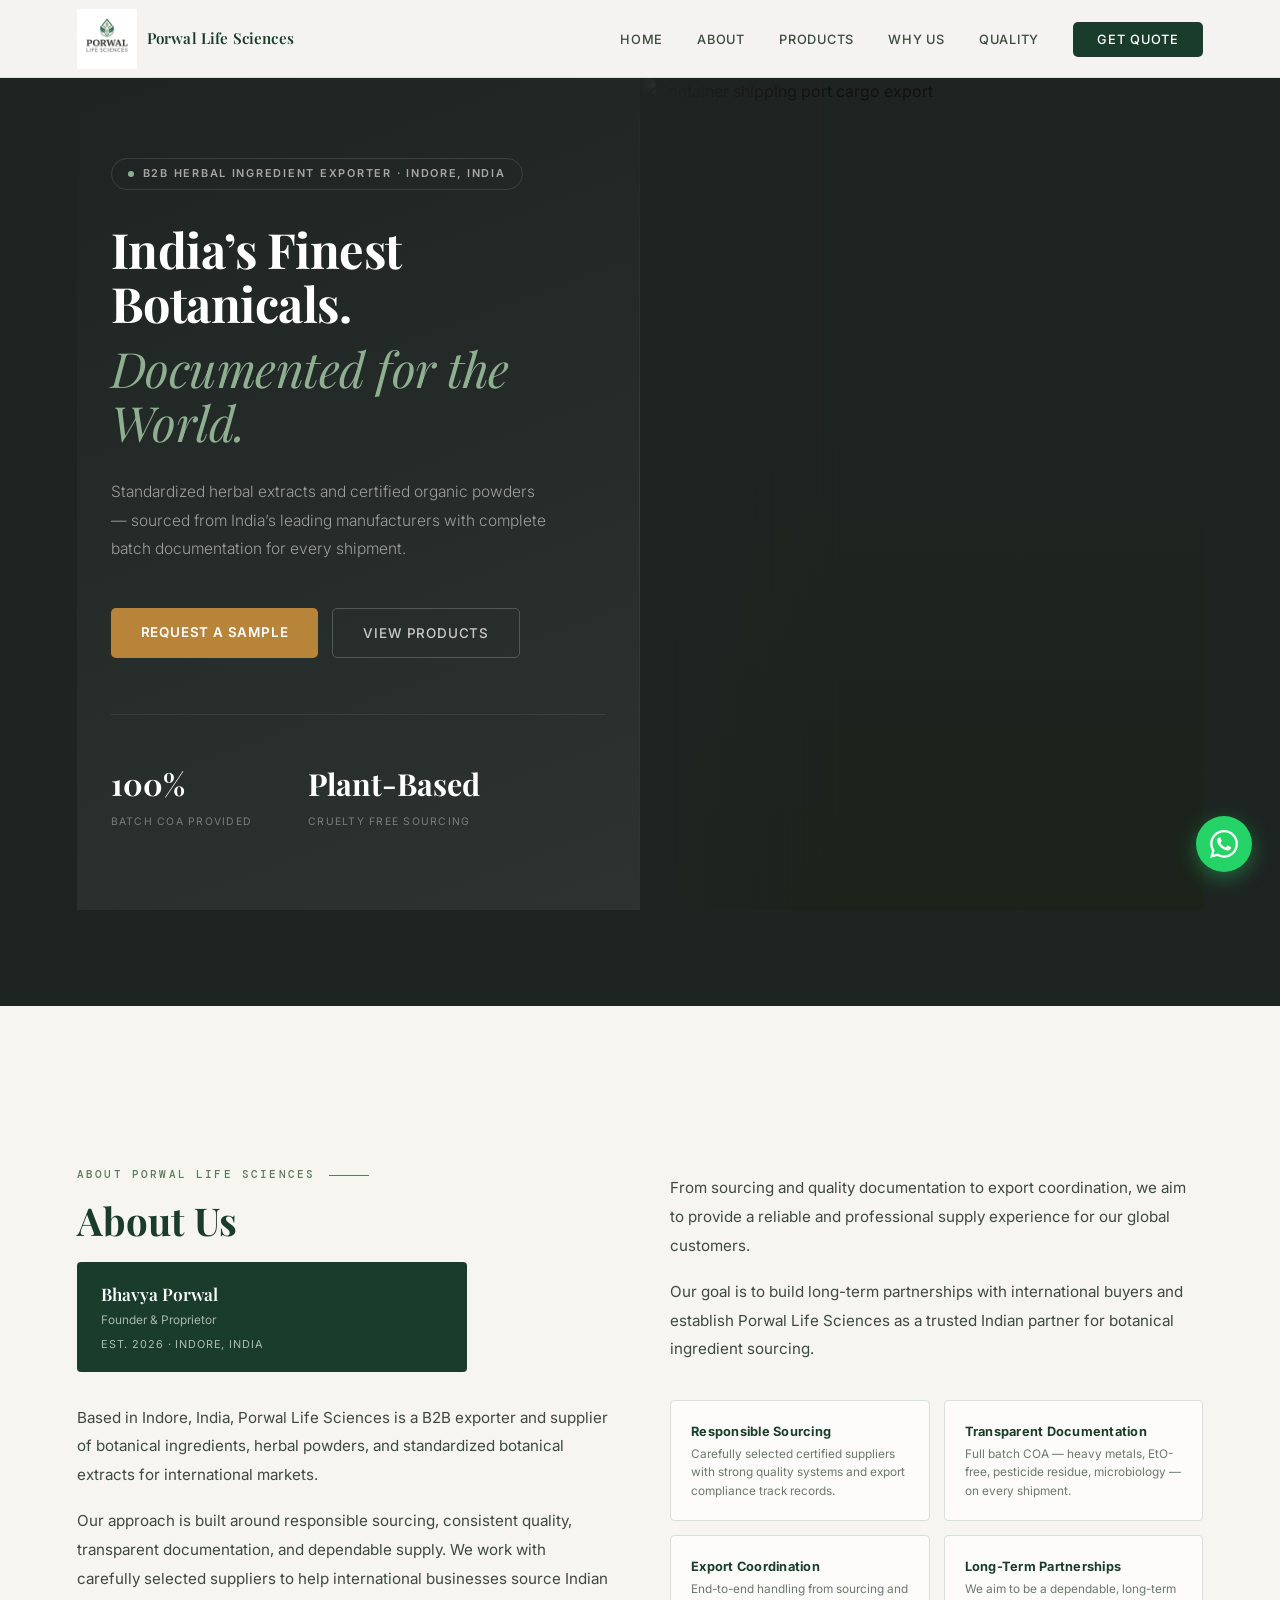
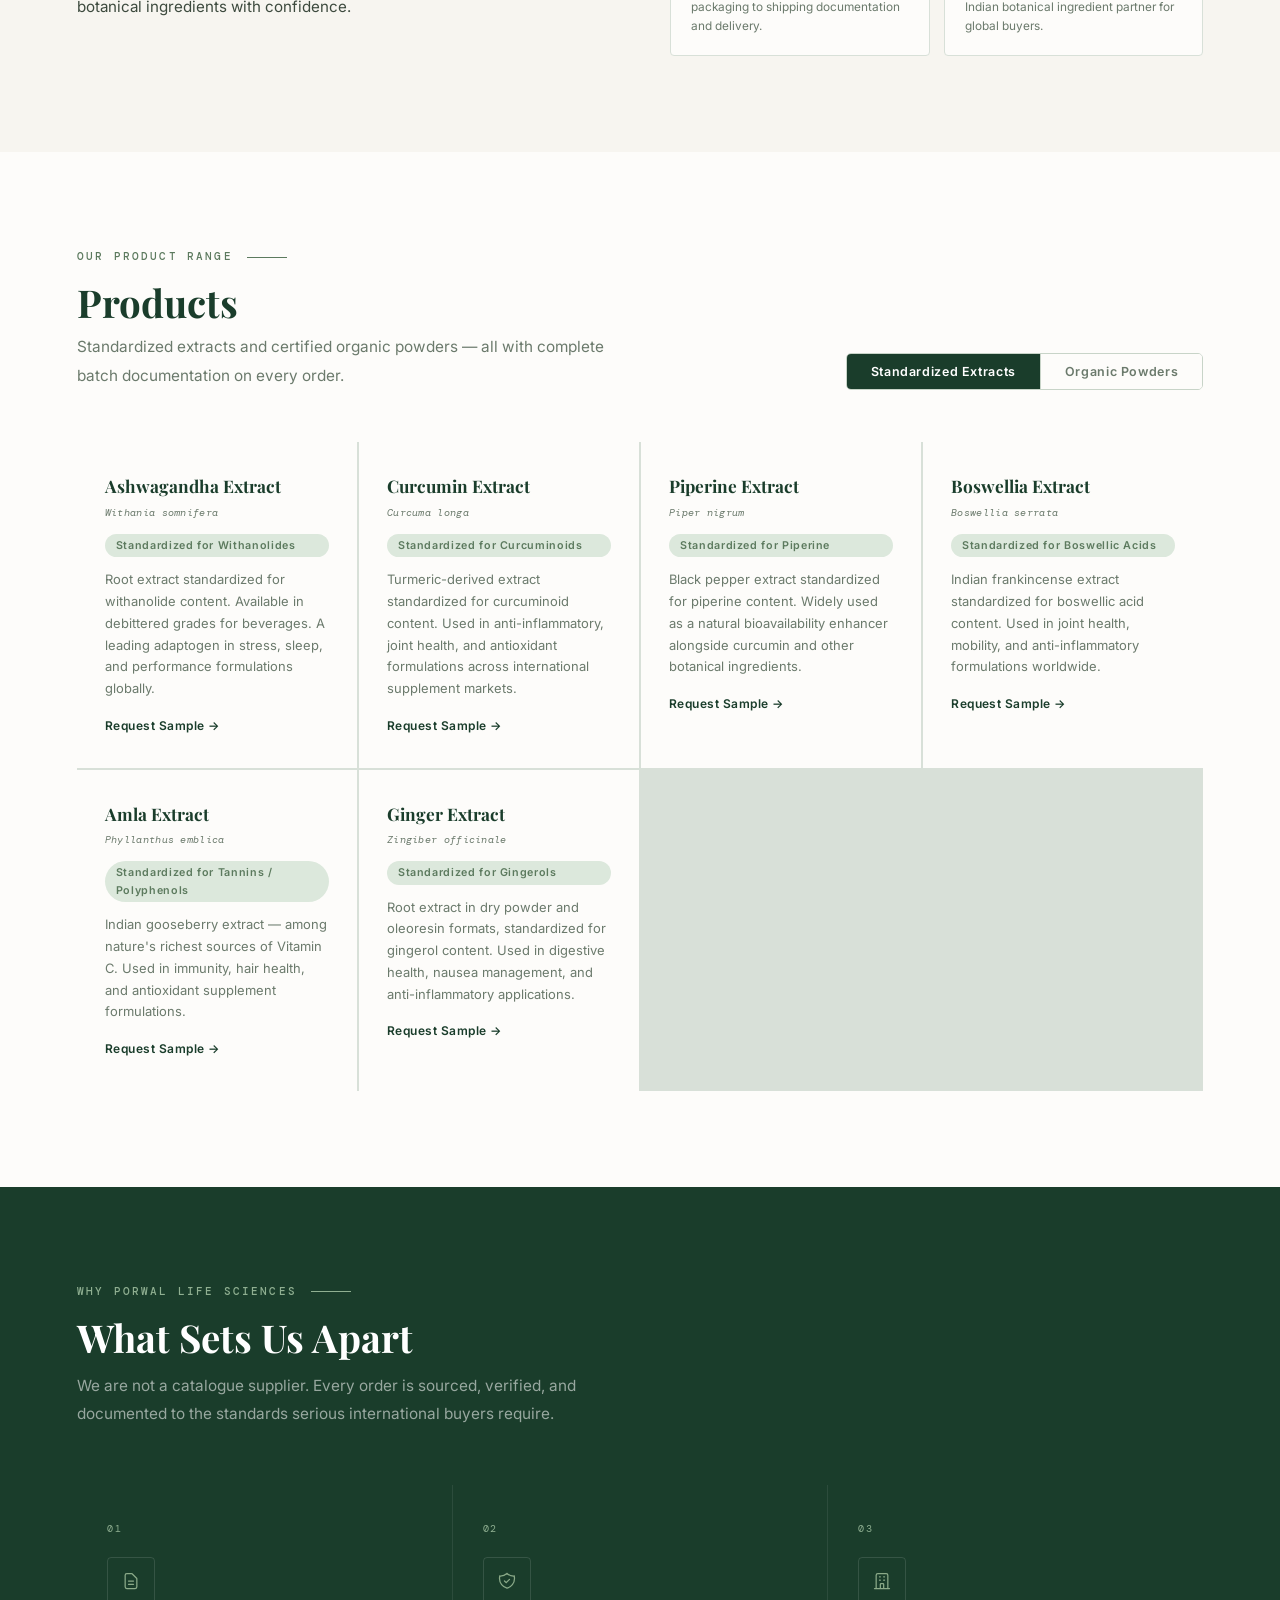
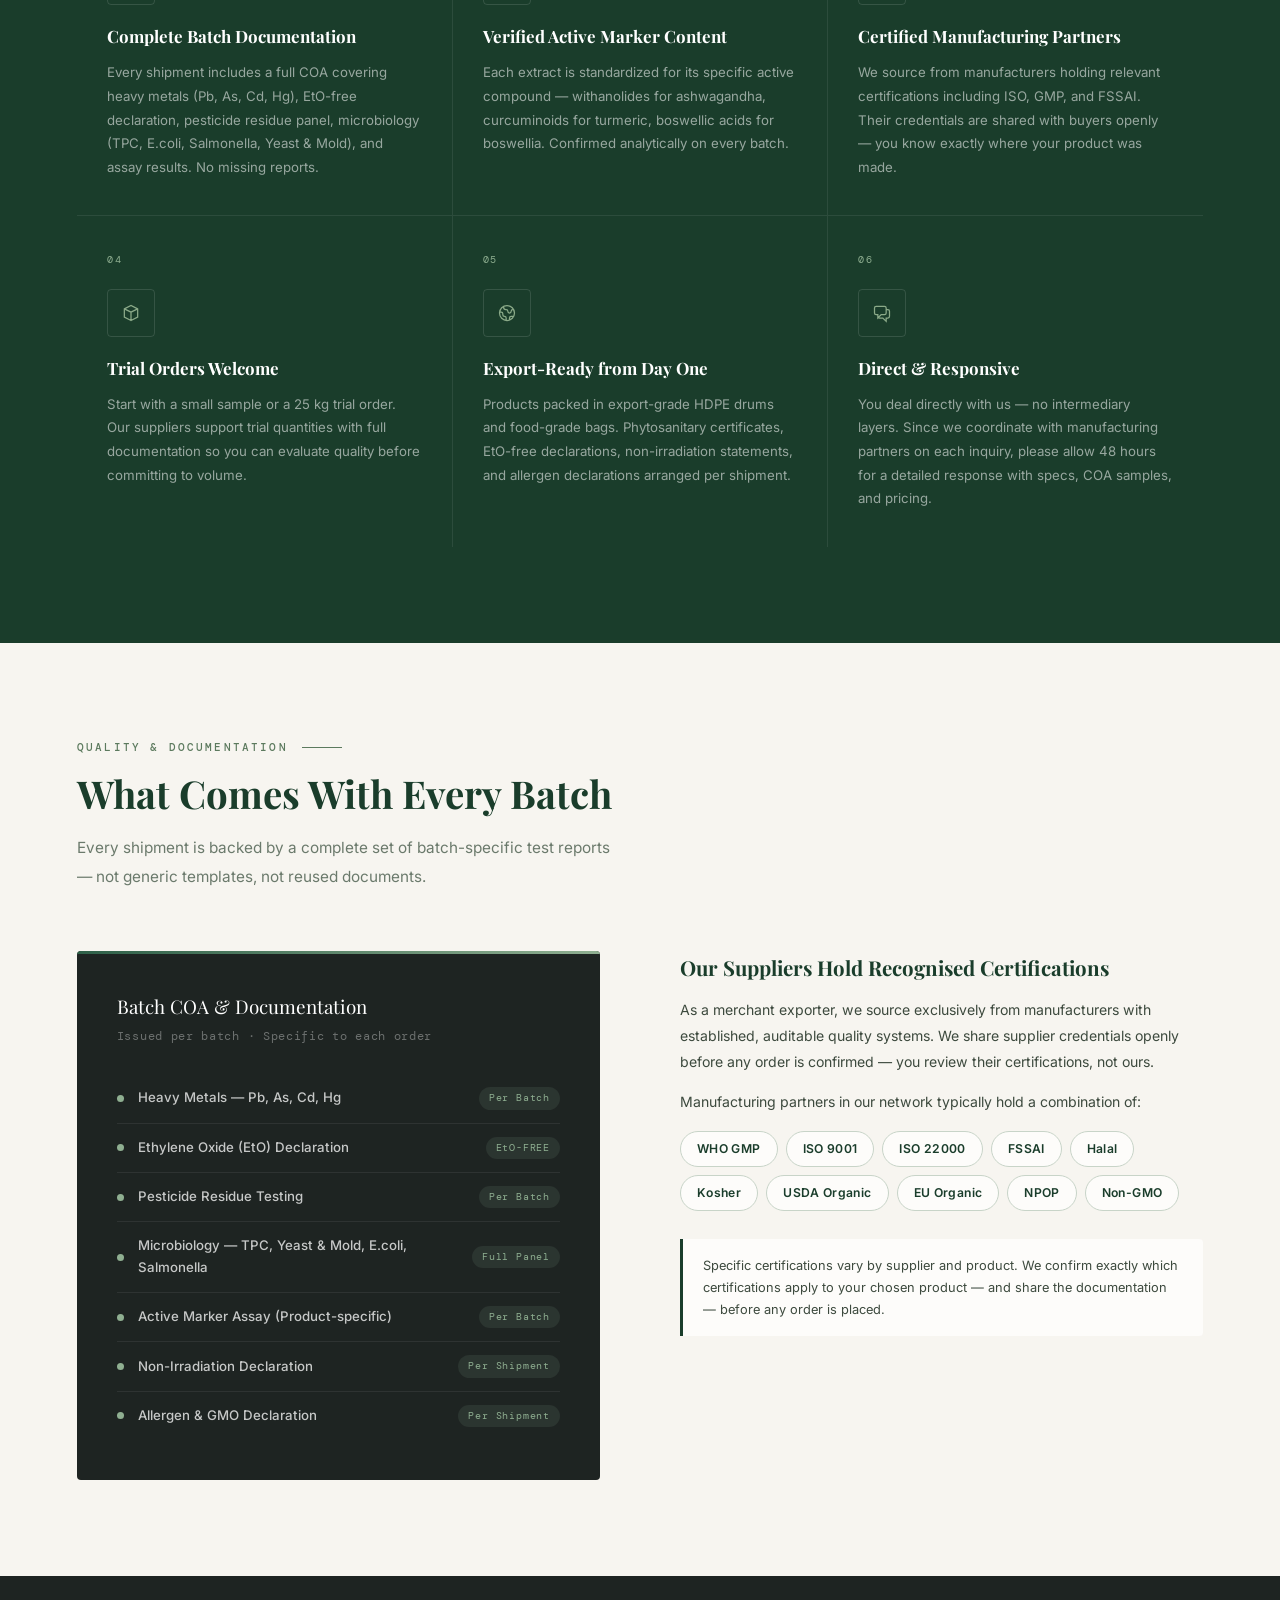
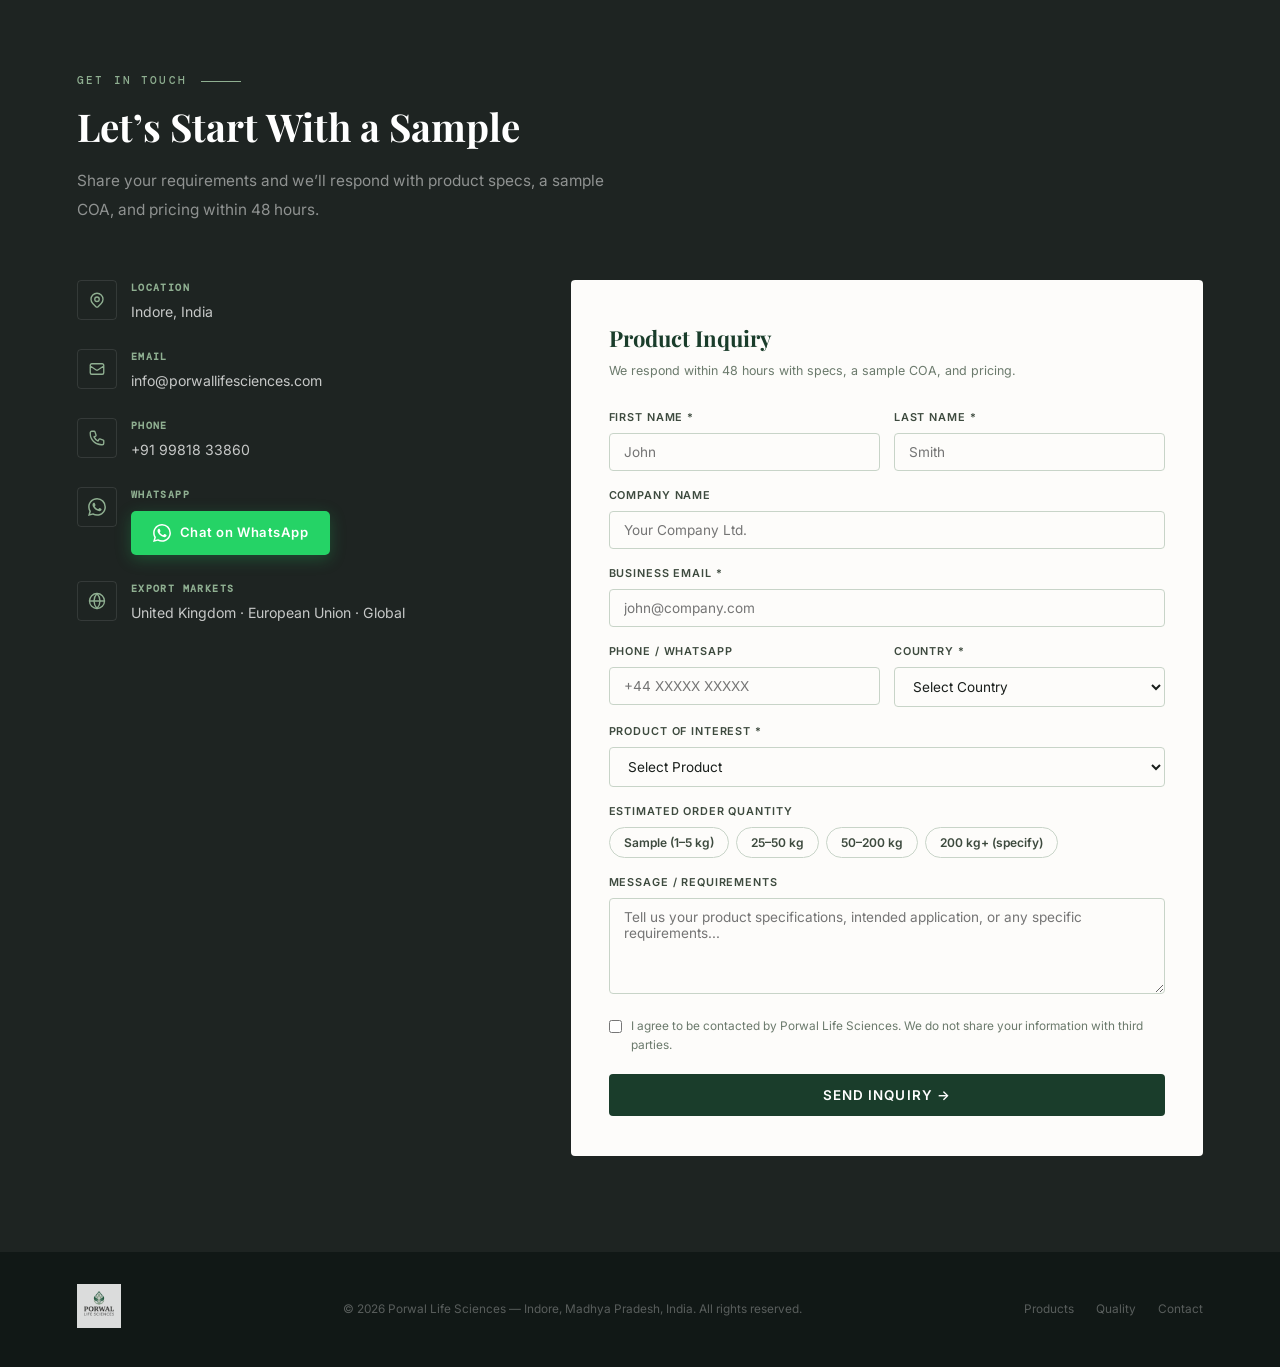
==== commit 1cb8ed58: "Update index.html" ====
--- a/index.html
+++ b/index.html
@@ -121,41 +121,136 @@
 .sec-title{font-family:"Playfair Display",serif;font-size:clamp(1.9rem,3vw,2.6rem);font-weight:700;color:var(--forest);line-height:1.18;margin-bottom:18px}
 .sec-sub{font-size:0.96rem;color:var(--text-light);max-width:540px;line-height:1.85}
 
-<!-- ABOUT -->
-<section id="about">
-  <div class="about-wrap">
-    <div class="eyebrow" style="margin-bottom:14px">About Porwal Life Sciences</div>
-    <h2 class="sec-title">About Us</h2>
-    <div class="about-founder-block">
-      <div class="about-founder-info">
-        <p>Founded by</p>
-        <h4>Bhavya Porwal</h4>
-        <span>Merchant Exporter &middot; Indore, India</span>
-      </div>
-    </div>
-    <p>Porwal Life Sciences is a merchant export company based in Indore, India. We source standardized botanical extracts and certified organic herbal powders from carefully selected Indian manufacturers and supply them to international buyers with complete batch documentation.</p>
-    <p>We are not a manufacturer. Our role is to identify the right certified supplier for each product, ensure every batch is properly tested and documented, and manage the export process end-to-end — so our buyers receive exactly what they ordered, backed by every report they need.</p>
-    <p>We work with buyers who value quality over price alone — supplement brands, nutraceutical companies, private label businesses, and health product distributors in the UK, EU, and global markets who need a reliable, transparent Indian supply partner.</p>
-    <div class="about-pillars">
-      <div class="pillar">
-        <div class="pillar-title">Responsible Sourcing</div>
-        <div class="pillar-text">We work only with certified manufacturers selected on the basis of their quality systems, testing capabilities, and export compliance record.</div>
-      </div>
-      <div class="pillar">
-        <div class="pillar-title">Transparent Documentation</div>
-        <div class="pillar-text">Supplier credentials and batch test reports are shared openly — before orders are placed and with every shipment.</div>
-      </div>
-      <div class="pillar">
-        <div class="pillar-title">Export Coordination</div>
-        <div class="pillar-text">We handle sourcing, quality documentation, packaging, and shipping paperwork — end to end, for every order.</div>
-      </div>
-      <div class="pillar">
-        <div class="pillar-title">Long-Term Focus</div>
-        <div class="pillar-text">We are building a business on trust and repeat partnerships, not one-off transactions. Consistency matters to us as much as it does to our buyers.</div>
-      </div>
-    </div>
-  </div>
-</section>
+/* ── ABOUT ── */
+#about{
+  background:var(--off-white)
+}
+
+.about-wrap{
+  display:grid;
+  grid-template-columns:1fr 1fr;
+  gap:60px;
+  align-items:start;
+  margin-top:64px
+}
+
+.about-text-col p{
+  font-size:0.95rem;
+  color:var(--text-mid);
+  line-height:1.88;
+  margin-bottom:18px
+}
+
+/* ── FOUNDER CARD ── */
+.about-founder-block{
+  display:flex;
+  align-items:center;
+  gap:16px;
+  background:var(--forest);
+  padding:18px 24px;
+  border-radius:4px;
+  margin-bottom:32px;
+  max-width:390px
+}
+
+.about-founder-info p{
+  font-size:0.64rem;
+  font-weight:600;
+  color:var(--sage-light);
+  letter-spacing:0.14em;
+  text-transform:uppercase;
+  margin-bottom:3px
+}
+
+.about-founder-info h4{
+  font-family:"Playfair Display",serif;
+  font-size:1.08rem;
+  font-weight:600;
+  color:var(--white);
+  margin-bottom:3px
+}
+
+.about-founder-info span{
+  font-size:0.74rem;
+  color:rgba(255,255,255,0.62)
+}
+
+/* ── STATS ── */
+.about-stats-row{
+  display:flex;
+  gap:0;
+  border:1px solid var(--border);
+  border-radius:4px;
+  overflow:hidden;
+  margin-bottom:32px
+}
+
+.about-stat{
+  flex:1;
+  padding:20px 16px;
+  text-align:center;
+  border-right:1px solid var(--border)
+}
+
+.about-stat:last-child{
+  border-right:none
+}
+
+.about-stat-n{
+  font-family:"Playfair Display",serif;
+  font-size:1.6rem;
+  font-weight:700;
+  color:var(--forest);
+  line-height:1
+}
+
+.about-stat-l{
+  font-size:0.64rem;
+  color:var(--text-light);
+  letter-spacing:0.08em;
+  text-transform:uppercase;
+  margin-top:5px
+}
+
+/* ── PILLARS ── */
+.about-pillars{
+  display:grid;
+  grid-template-columns:1fr 1fr;
+  gap:14px;
+  margin-top:36px
+}
+
+.pillar{
+  background:var(--warm-white);
+  border:1px solid var(--border);
+  border-radius:4px;
+  padding:20px;
+  transition:all 0.22s
+}
+
+.pillar:hover{
+  border-color:var(--sage);
+  box-shadow:0 4px 16px var(--shadow-sm)
+}
+
+.pillar-icon{
+  font-size:1.3rem;
+  margin-bottom:8px
+}
+
+.pillar-title{
+  font-size:0.80rem;
+  font-weight:700;
+  color:var(--forest);
+  margin-bottom:3px;
+  letter-spacing:0.02em
+}
+
+.pillar-text{
+  font-size:0.74rem;
+  color:var(--text-light);
+  line-height:1.55
+}
 
 /* ── PRODUCTS ── */
 #products{background:var(--warm-white)}
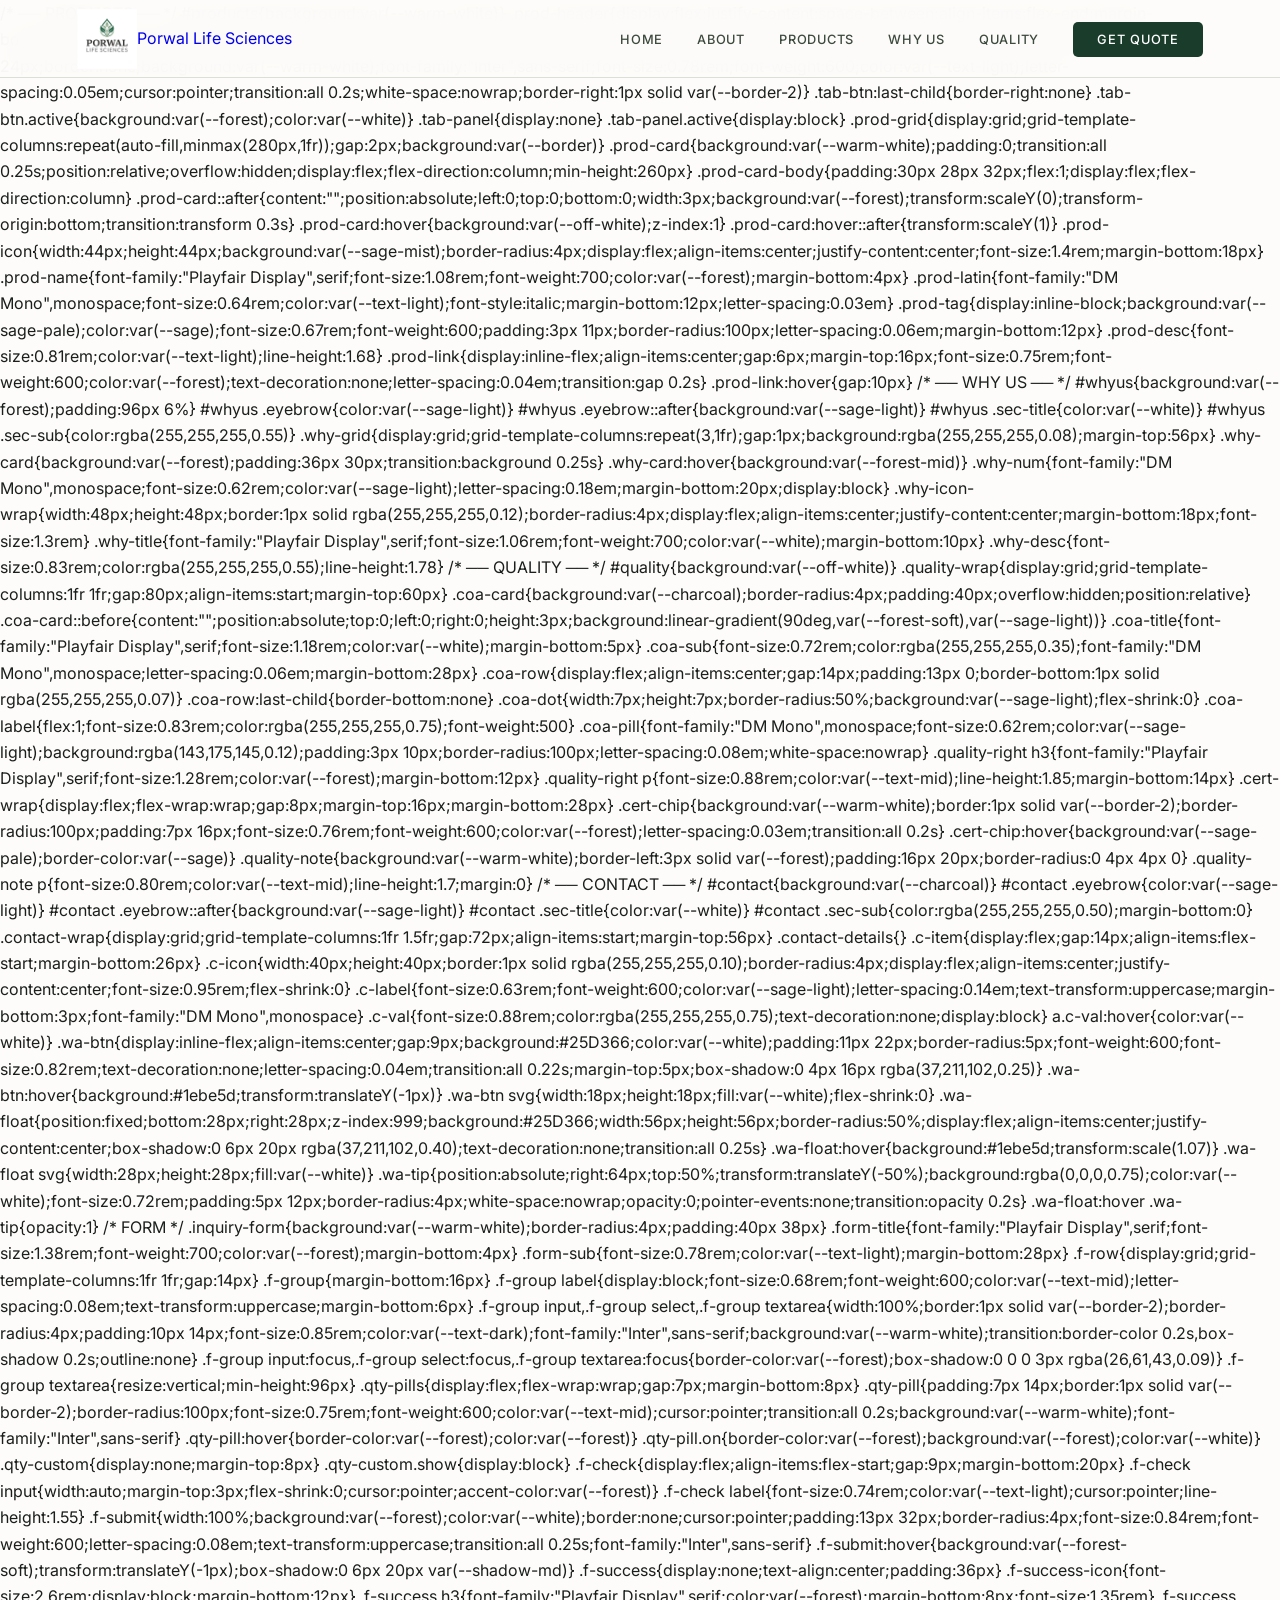
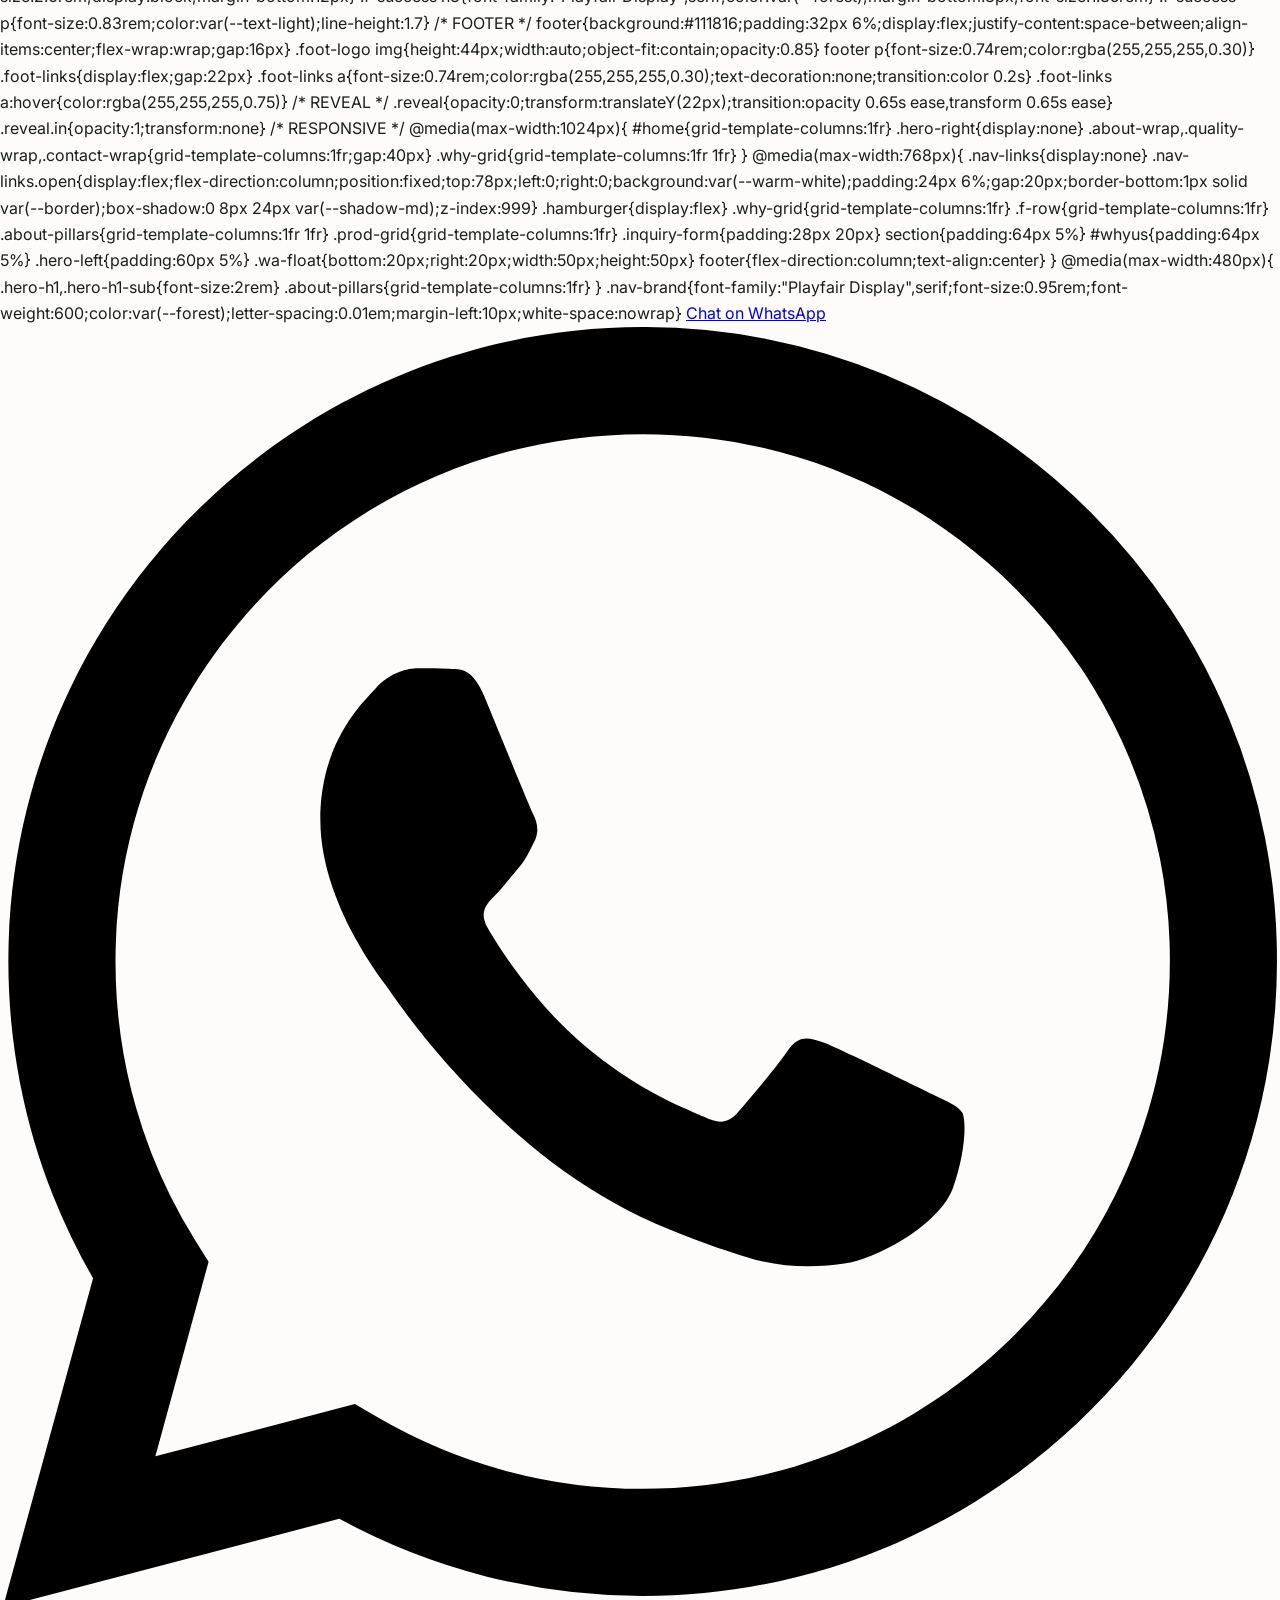
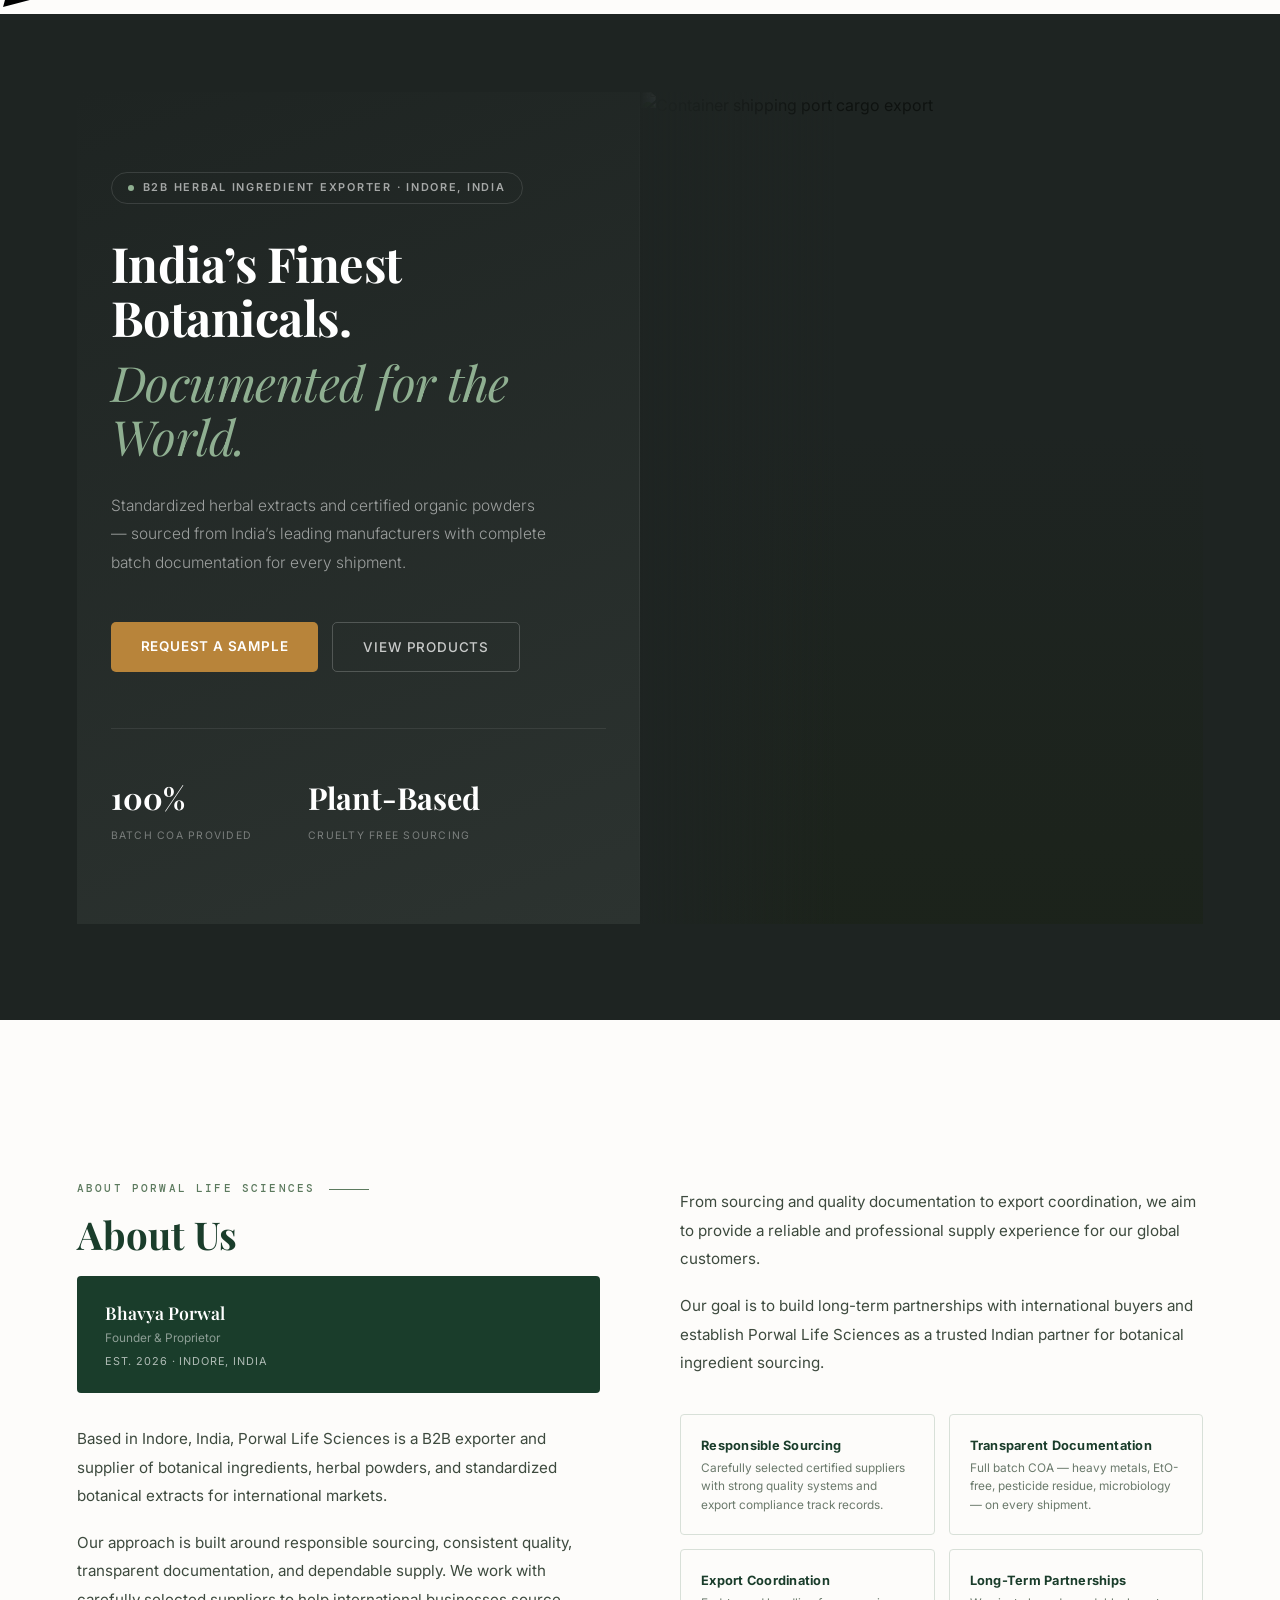
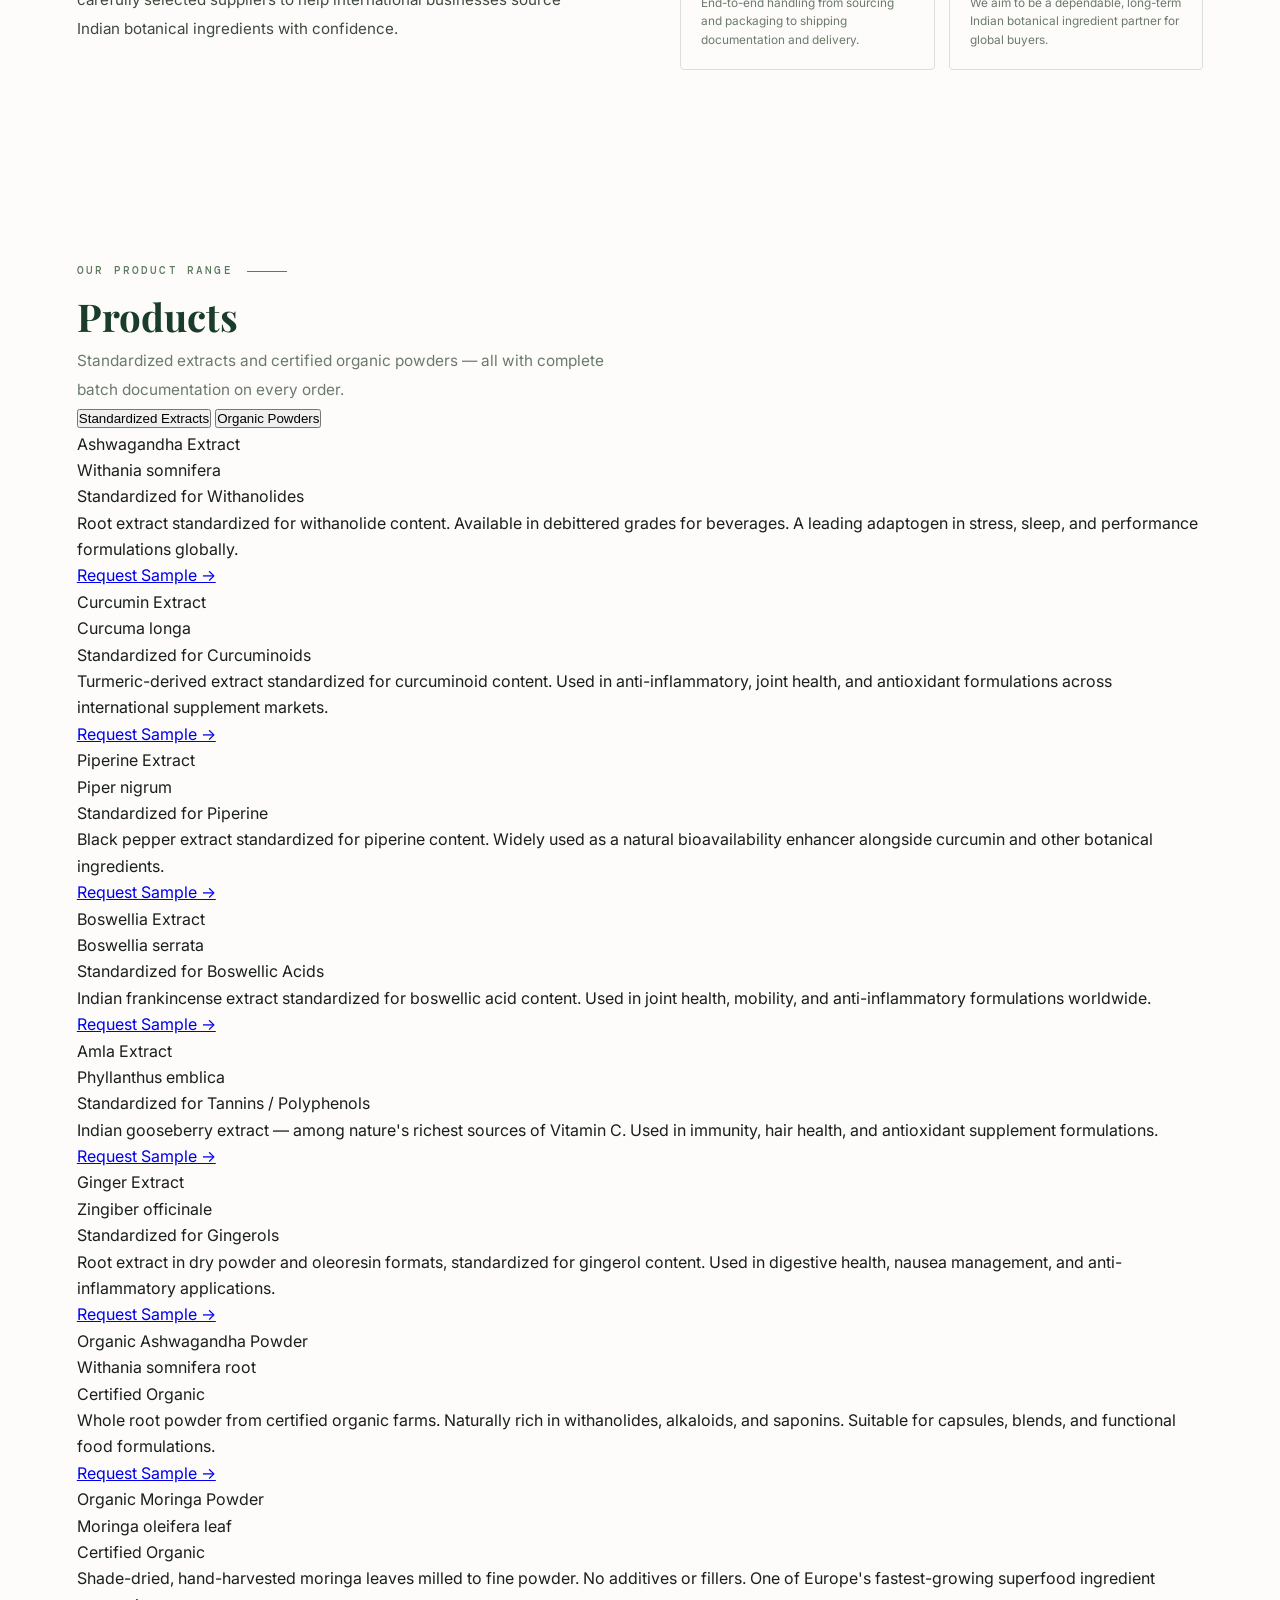
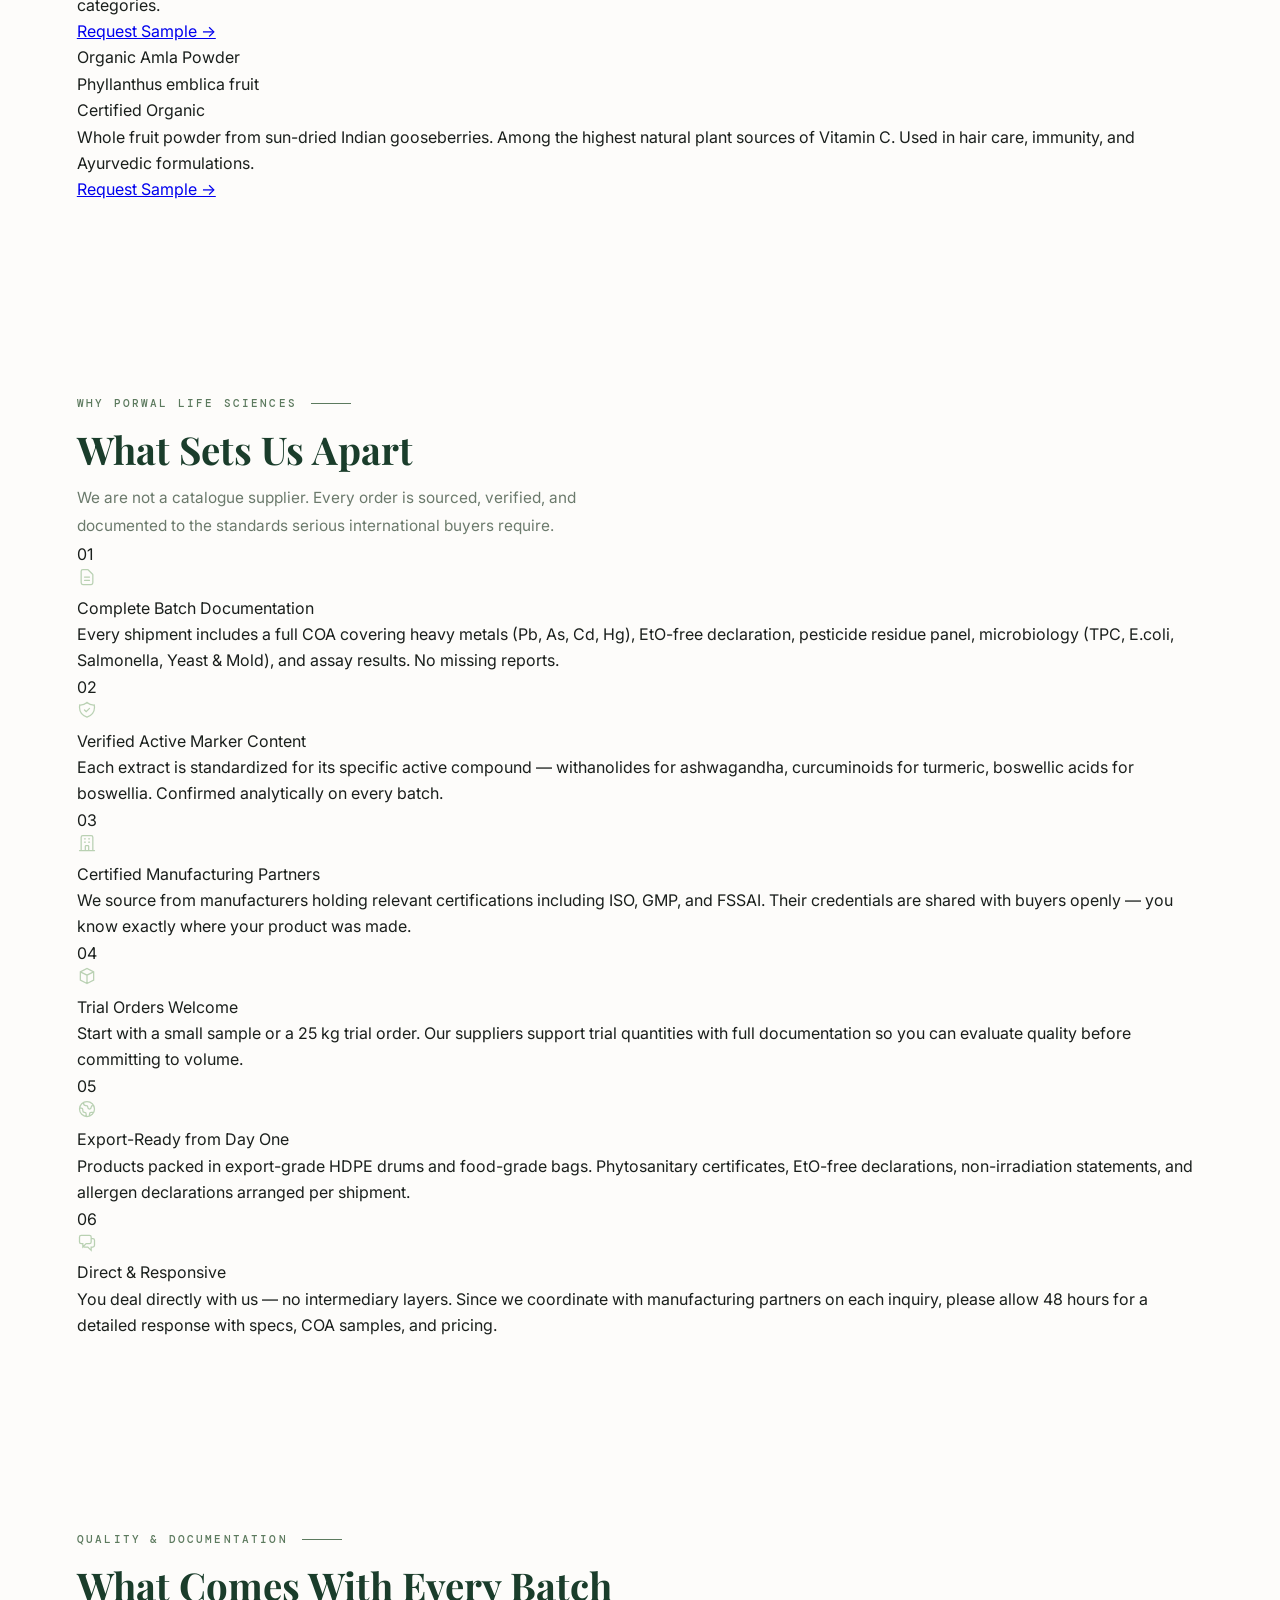
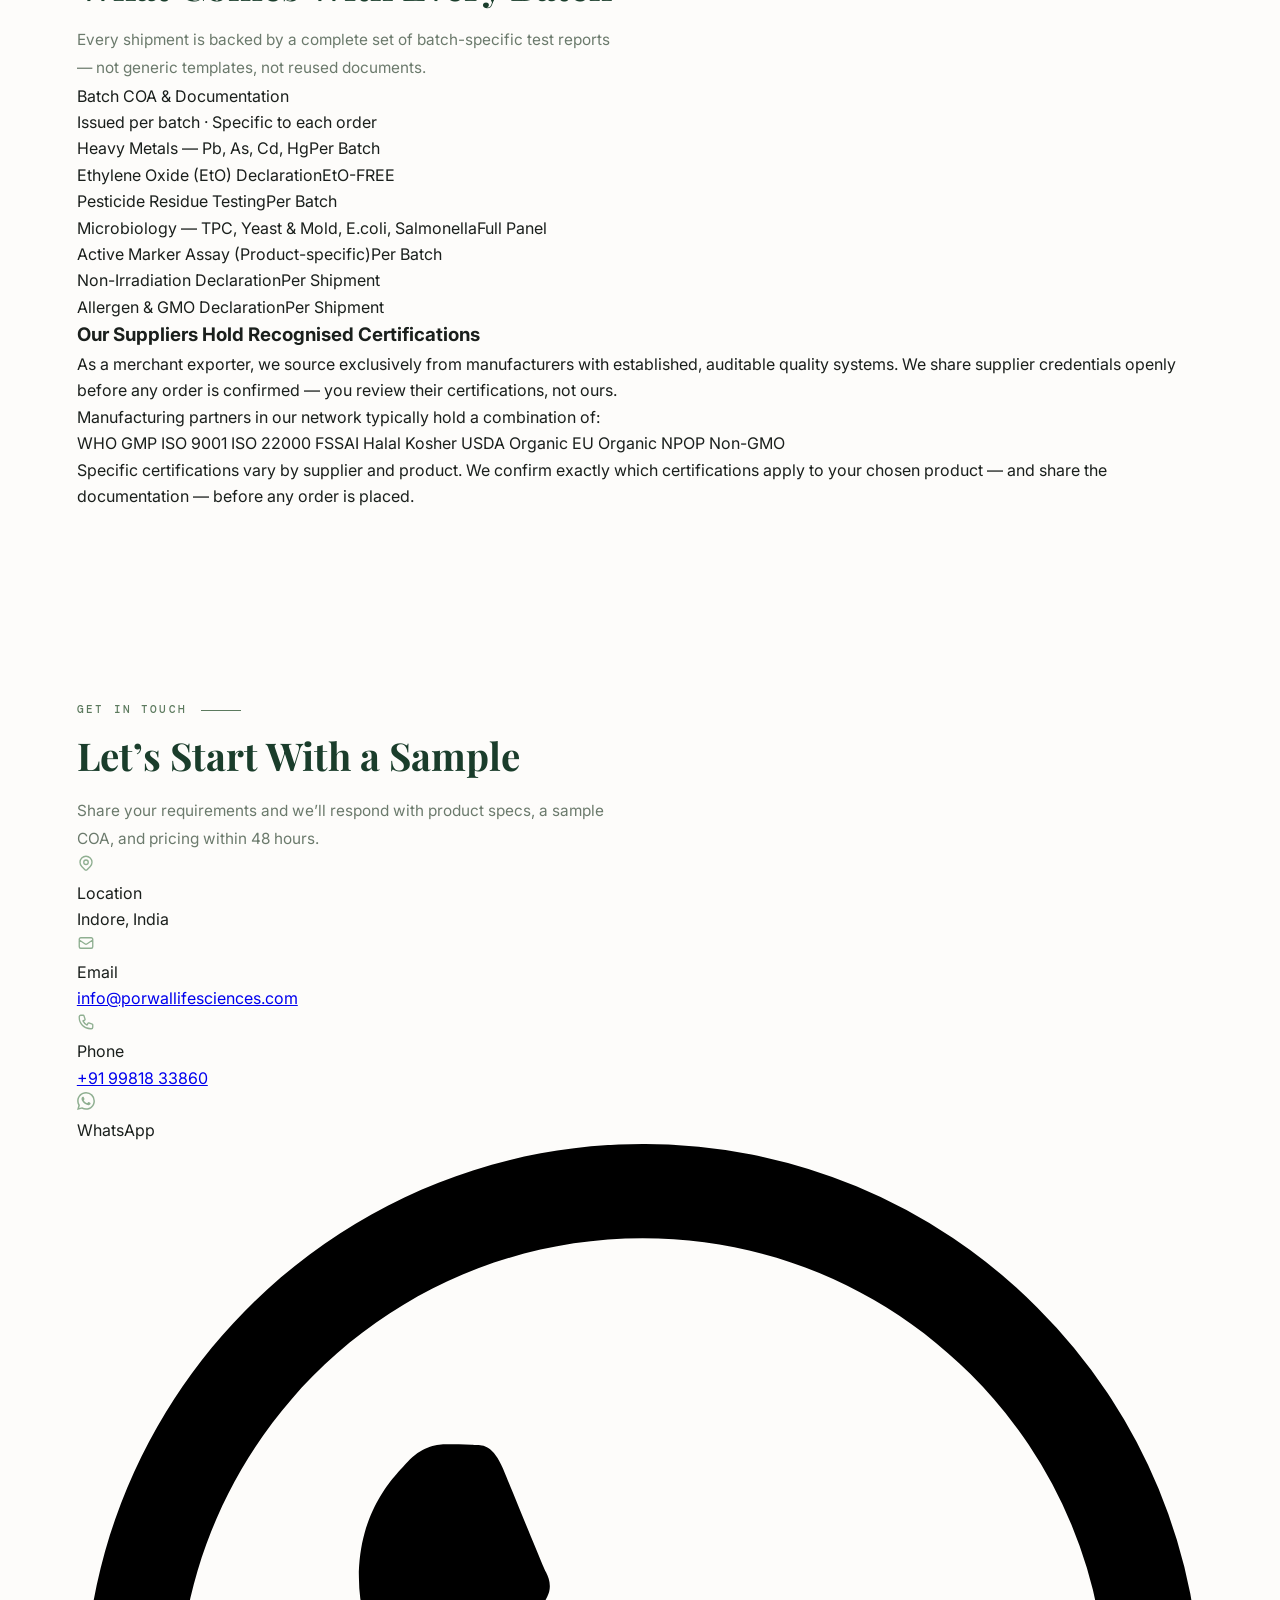
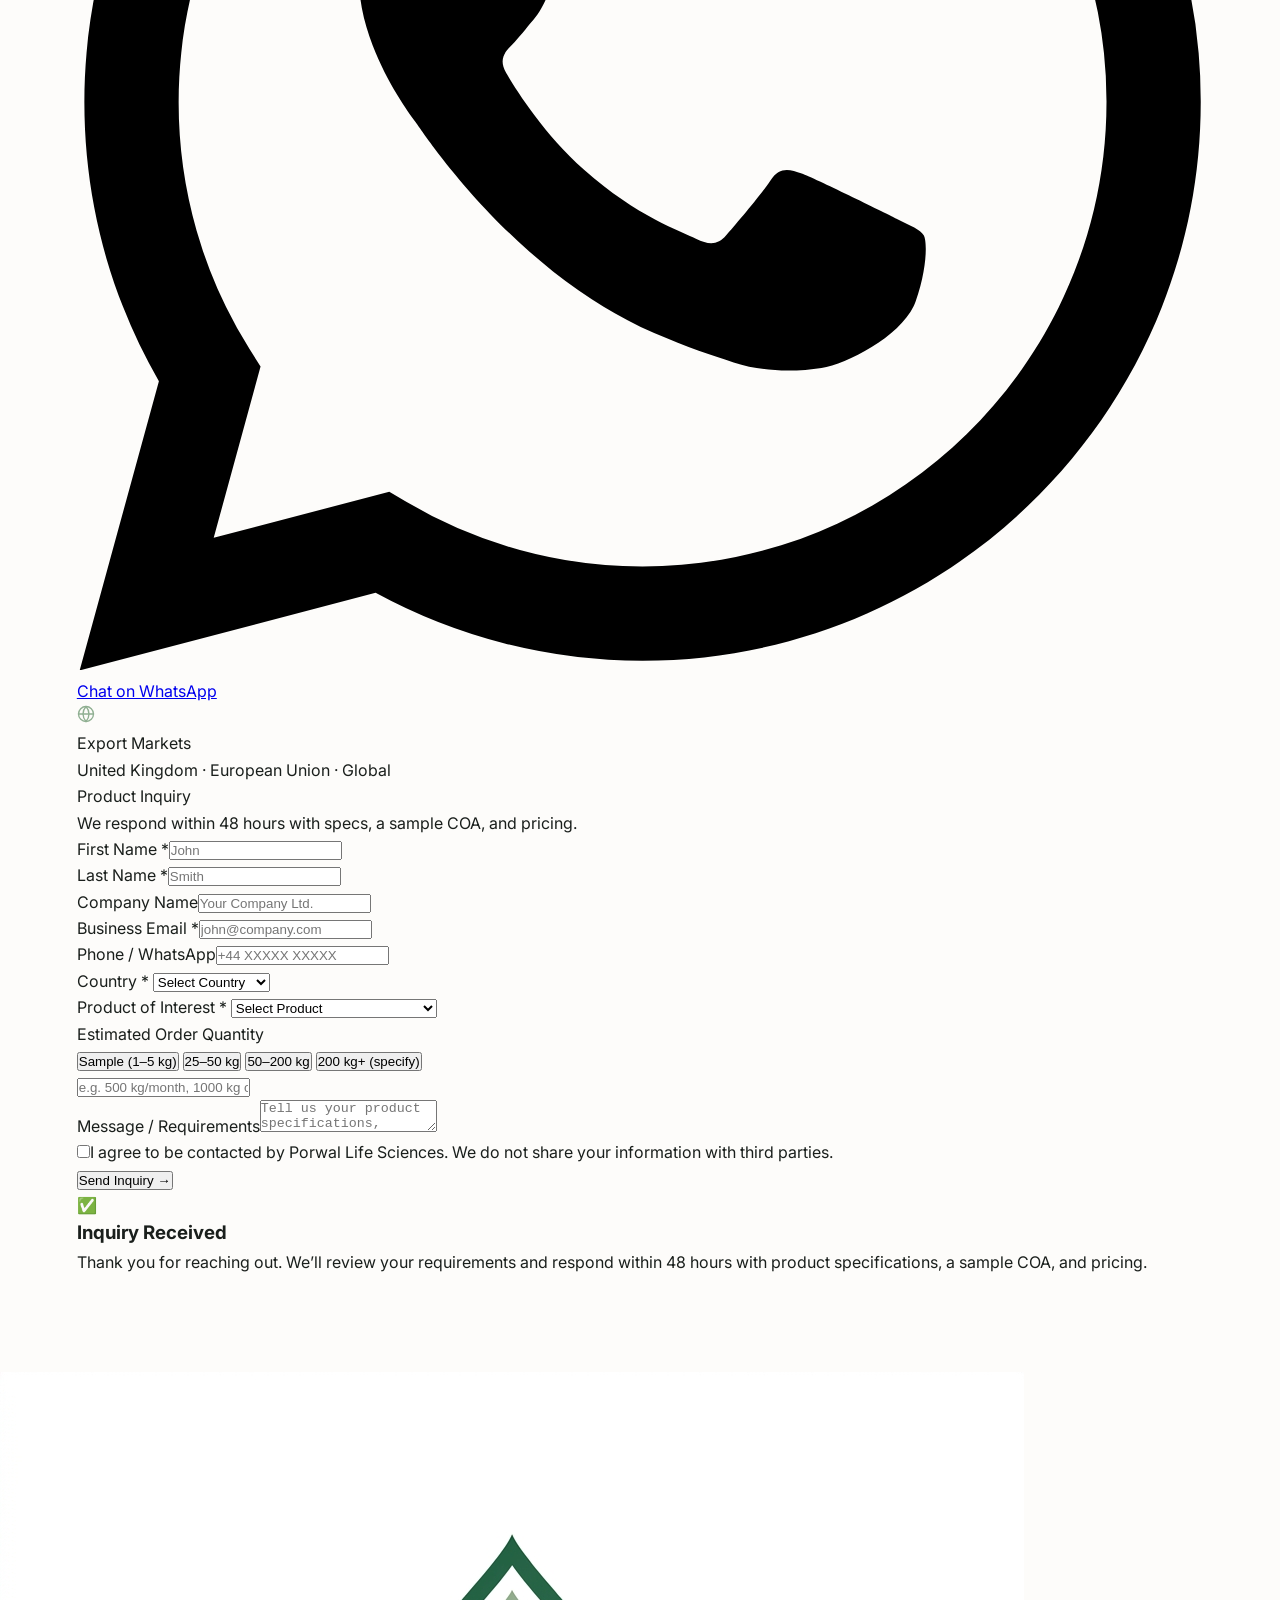
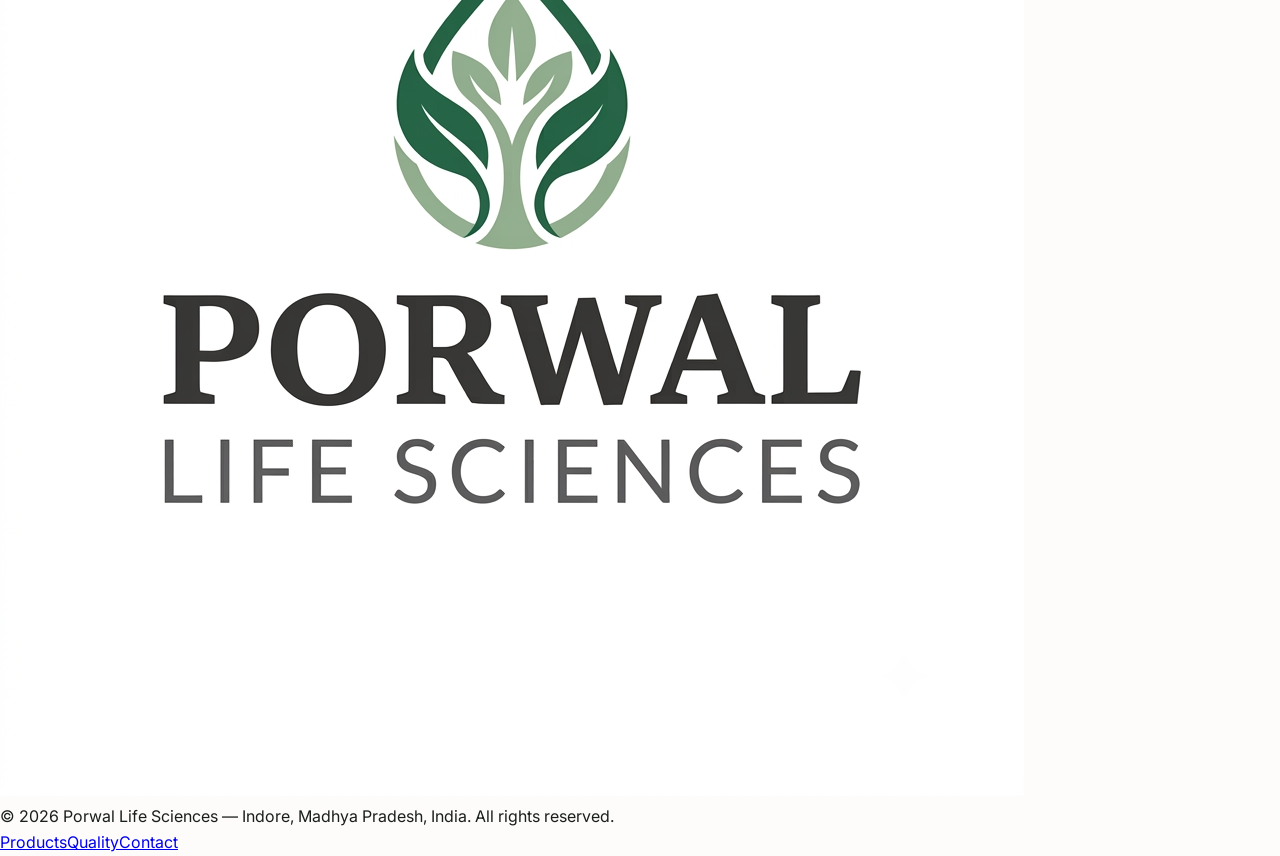
==== commit 0b102ed0: "Update index.html" ====
--- a/index.html
+++ b/index.html
@@ -121,15 +121,99 @@
 .sec-title{font-family:"Playfair Display",serif;font-size:clamp(1.9rem,3vw,2.6rem);font-weight:700;color:var(--forest);line-height:1.18;margin-bottom:18px}
 .sec-sub{font-size:0.96rem;color:var(--text-light);max-width:540px;line-height:1.85}
 
+<!-- ── ABOUT ── -->
+<section id="about">
+  <div class="about-wrap">
+
+    <!-- LEFT COLUMN -->
+    <div class="about-text-col">
+
+      <p>
+        Porwal Life Sciences is a B2B merchant exporter and supplier of
+        botanical ingredients, herbal powders, and standardized botanical
+        extracts from India.
+      </p>
+
+      <p>
+        We work with international buyers seeking responsibly sourced
+        botanical ingredients with clear product information and
+        documentation.
+      </p>
+
+      <!-- FOUNDER -->
+      <div class="about-founder-block">
+        <div class="about-founder-info">
+          <p>Founder</p>
+          <h4>Bhavya Porwal</h4>
+          <span>Founder &amp; Proprietor · Merchant Exporter · Indore, India</span>
+        </div>
+      </div>
+
+    </div>
+
+    <!-- RIGHT COLUMN -->
+    <div>
+
+      <p class="about-text-col">
+        Our approach is focused on responsible sourcing, transparent
+        documentation, export compliance, and building reliable
+        long-term business relationships.
+      </p>
+
+      <div class="about-pillars">
+
+        <div class="pillar">
+          <div class="pillar-icon">◈</div>
+          <div class="pillar-title">Responsible Sourcing</div>
+          <div class="pillar-text">
+            Sourcing botanical ingredients with attention to product
+            specifications and supplier documentation.
+          </div>
+        </div>
+
+        <div class="pillar">
+          <div class="pillar-icon">▣</div>
+          <div class="pillar-title">Transparent Documentation</div>
+          <div class="pillar-text">
+            Clear product information and relevant documentation for
+            buyer evaluation.
+          </div>
+        </div>
+
+        <div class="pillar">
+          <div class="pillar-icon">✓</div>
+          <div class="pillar-title">Export Compliance</div>
+          <div class="pillar-text">
+            A structured approach to export documentation and applicable
+            market requirements.
+          </div>
+        </div>
+
+        <div class="pillar">
+          <div class="pillar-icon">↗</div>
+          <div class="pillar-title">Long-Term Partnerships</div>
+          <div class="pillar-text">
+            Building professional relationships with buyers and
+            suppliers for consistent business.
+          </div>
+        </div>
+
+      </div>
+
+    </div>
+
+  </div>
+</section>
+
+
+<style>
 /* ── ABOUT ── */
-#about{
-  background:var(--off-white)
-}
+#about{background:var(--off-white)}
 
 .about-wrap{
   display:grid;
   grid-template-columns:1fr 1fr;
-  gap:60px;
+  gap:80px;
   align-items:start;
   margin-top:64px
 }
@@ -141,20 +225,18 @@
   margin-bottom:18px
 }
 
-/* ── FOUNDER CARD ── */
 .about-founder-block{
   display:flex;
   align-items:center;
   gap:16px;
   background:var(--forest);
-  padding:18px 24px;
+  padding:22px 28px;
   border-radius:4px;
-  margin-bottom:32px;
-  max-width:390px
+  margin-bottom:32px
 }
 
 .about-founder-info p{
-  font-size:0.64rem;
+  font-size:0.68rem;
   font-weight:600;
   color:var(--sage-light);
   letter-spacing:0.14em;
@@ -164,55 +246,17 @@
 
 .about-founder-info h4{
   font-family:"Playfair Display",serif;
-  font-size:1.08rem;
+  font-size:1.10rem;
   font-weight:600;
   color:var(--white);
-  margin-bottom:3px
+  margin-bottom:2px
 }
 
 .about-founder-info span{
   font-size:0.74rem;
-  color:rgba(255,255,255,0.62)
-}
-
-/* ── STATS ── */
-.about-stats-row{
-  display:flex;
-  gap:0;
-  border:1px solid var(--border);
-  border-radius:4px;
-  overflow:hidden;
-  margin-bottom:32px
-}
-
-.about-stat{
-  flex:1;
-  padding:20px 16px;
-  text-align:center;
-  border-right:1px solid var(--border)
-}
-
-.about-stat:last-child{
-  border-right:none
-}
-
-.about-stat-n{
-  font-family:"Playfair Display",serif;
-  font-size:1.6rem;
-  font-weight:700;
-  color:var(--forest);
-  line-height:1
-}
-
-.about-stat-l{
-  font-size:0.64rem;
-  color:var(--text-light);
-  letter-spacing:0.08em;
-  text-transform:uppercase;
-  margin-top:5px
-}
-
-/* ── PILLARS ── */
+  color:rgba(255,255,255,0.50)
+}
+
 .about-pillars{
   display:grid;
   grid-template-columns:1fr 1fr;
@@ -251,6 +295,7 @@
   color:var(--text-light);
   line-height:1.55
 }
+</style>
 
 /* ── PRODUCTS ── */
 #products{background:var(--warm-white)}
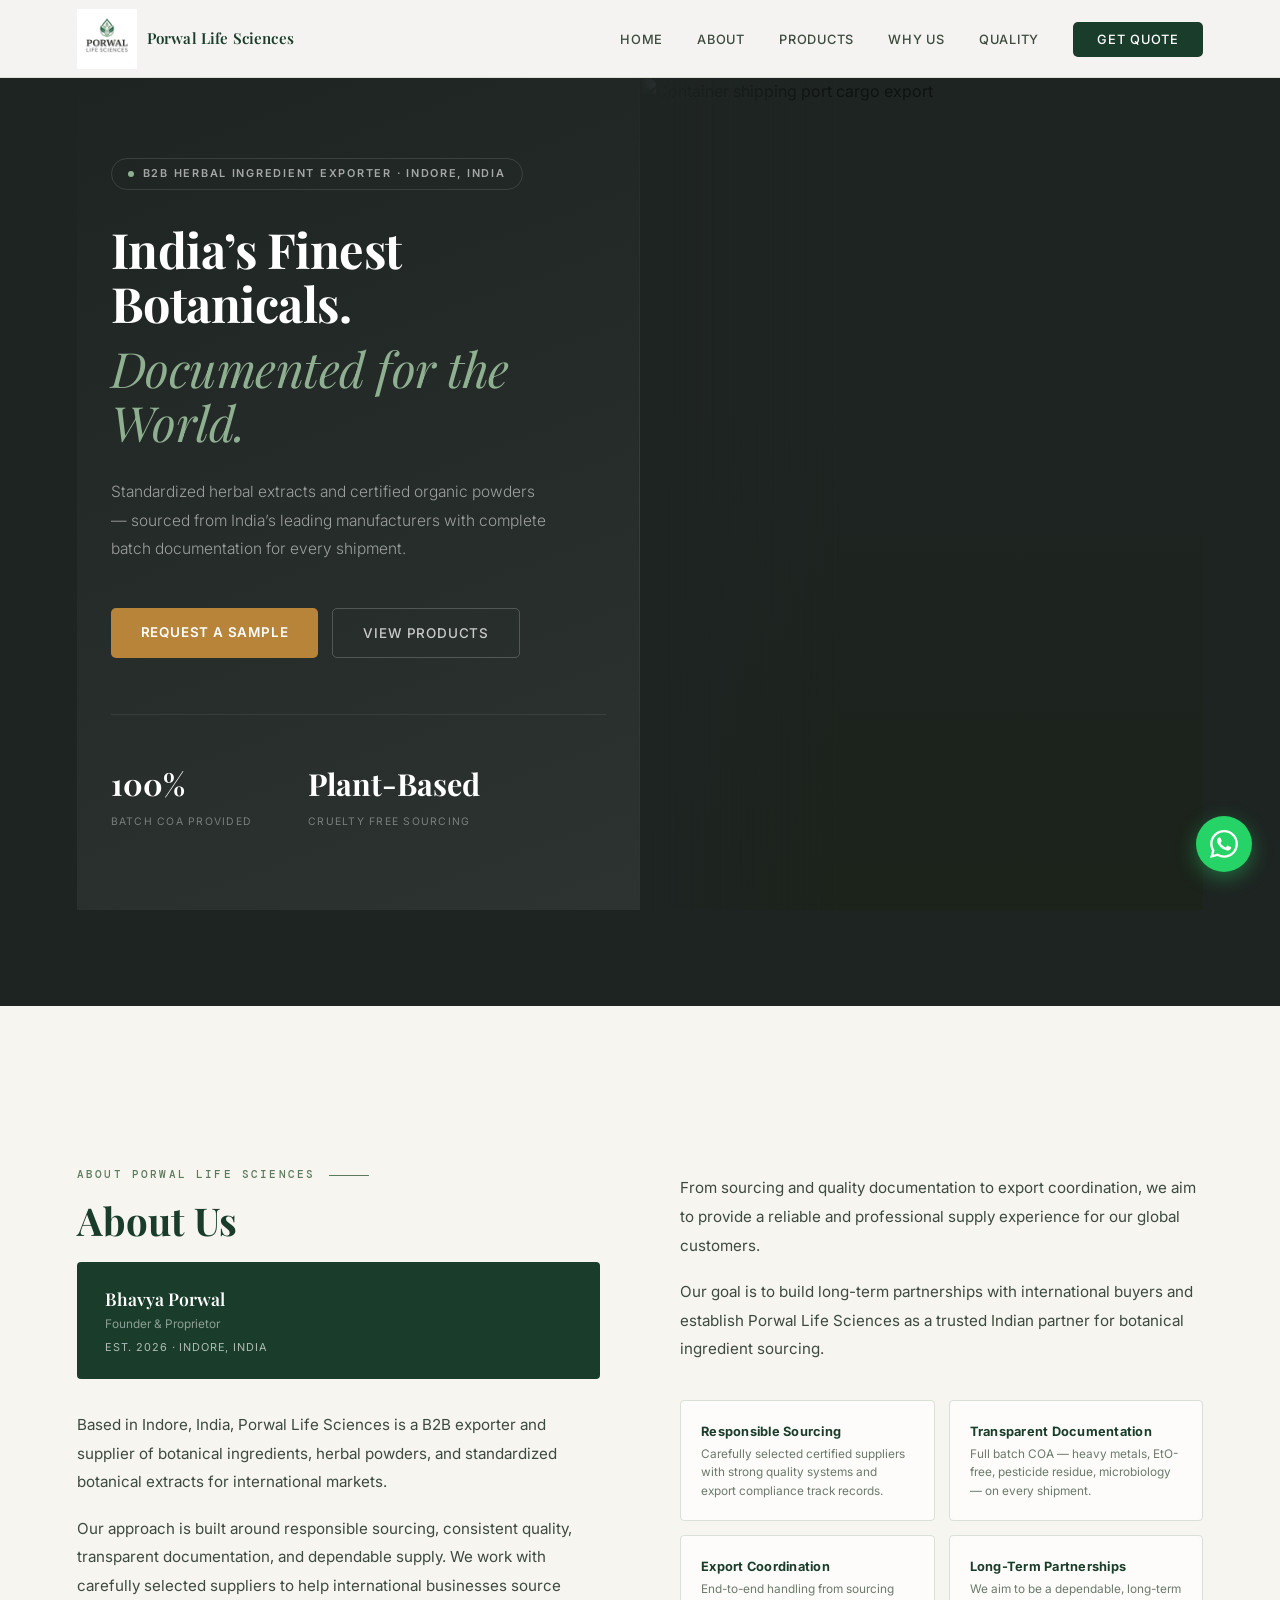
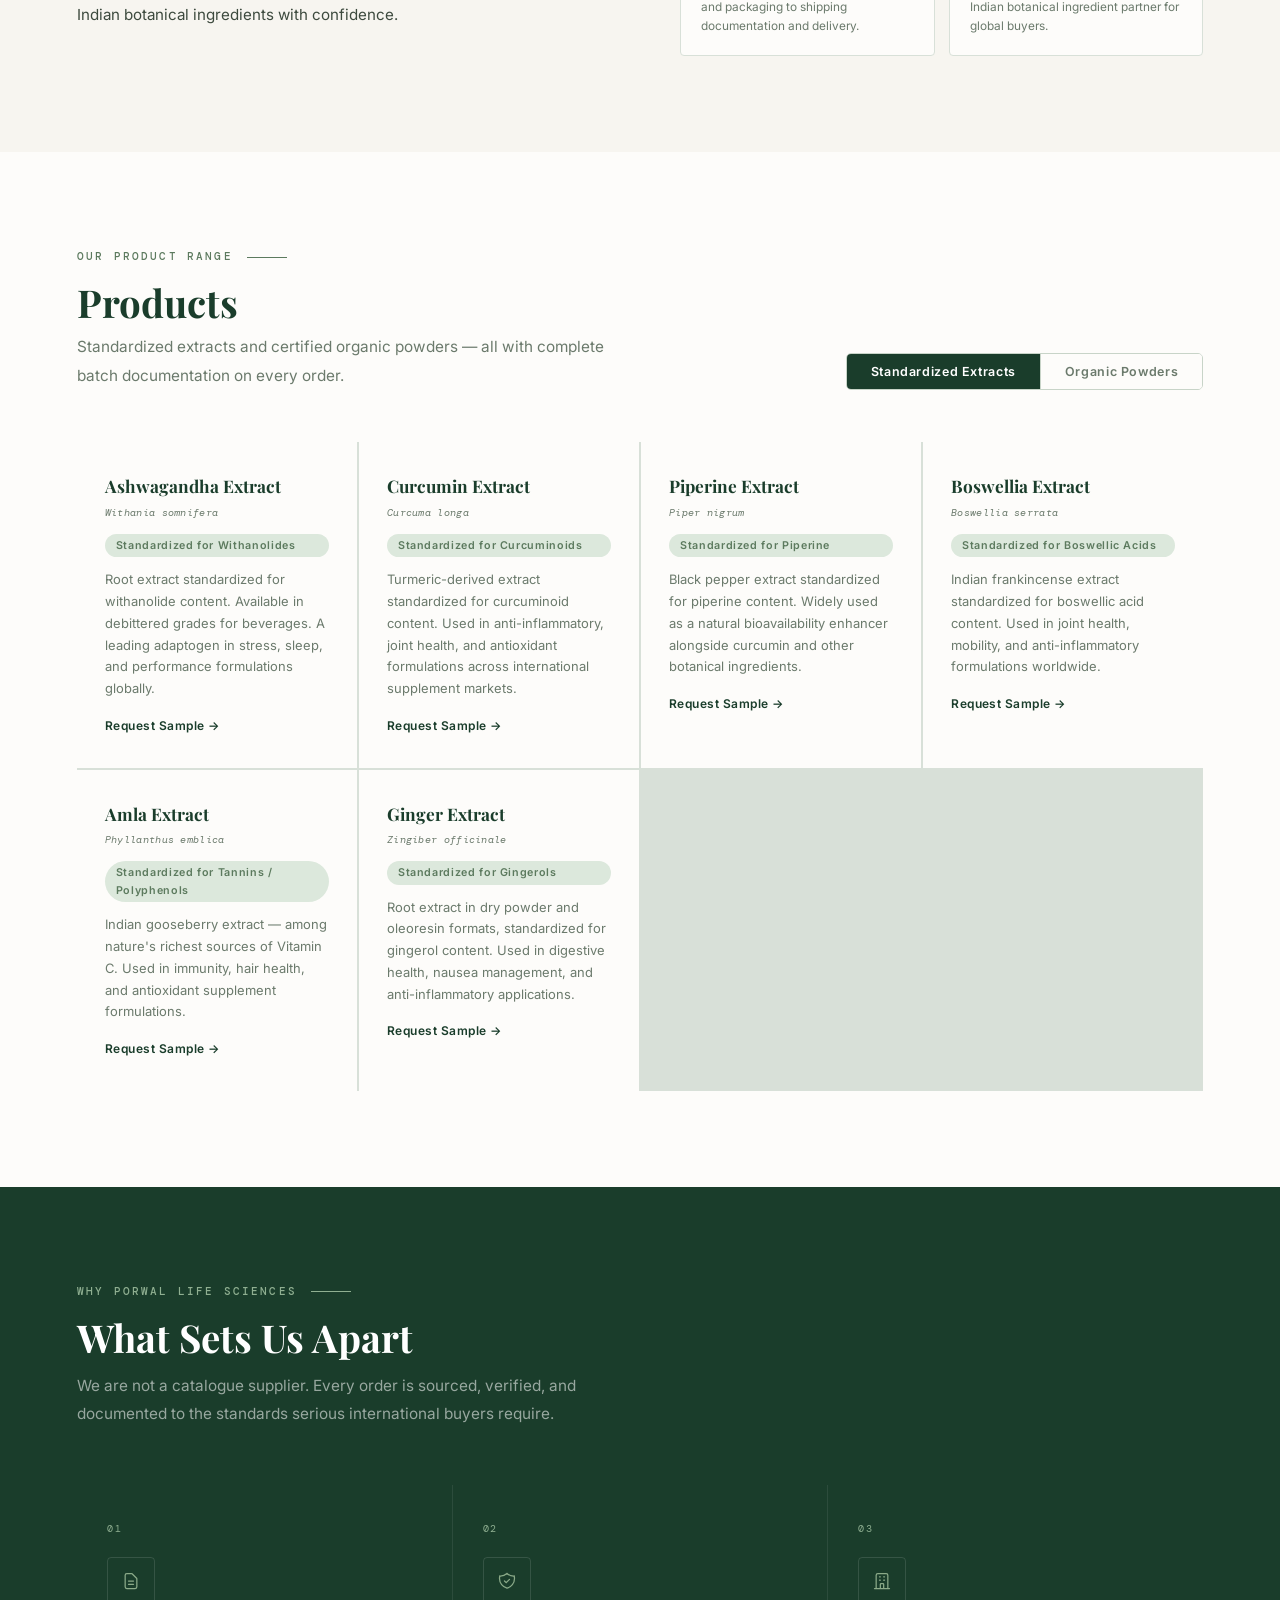
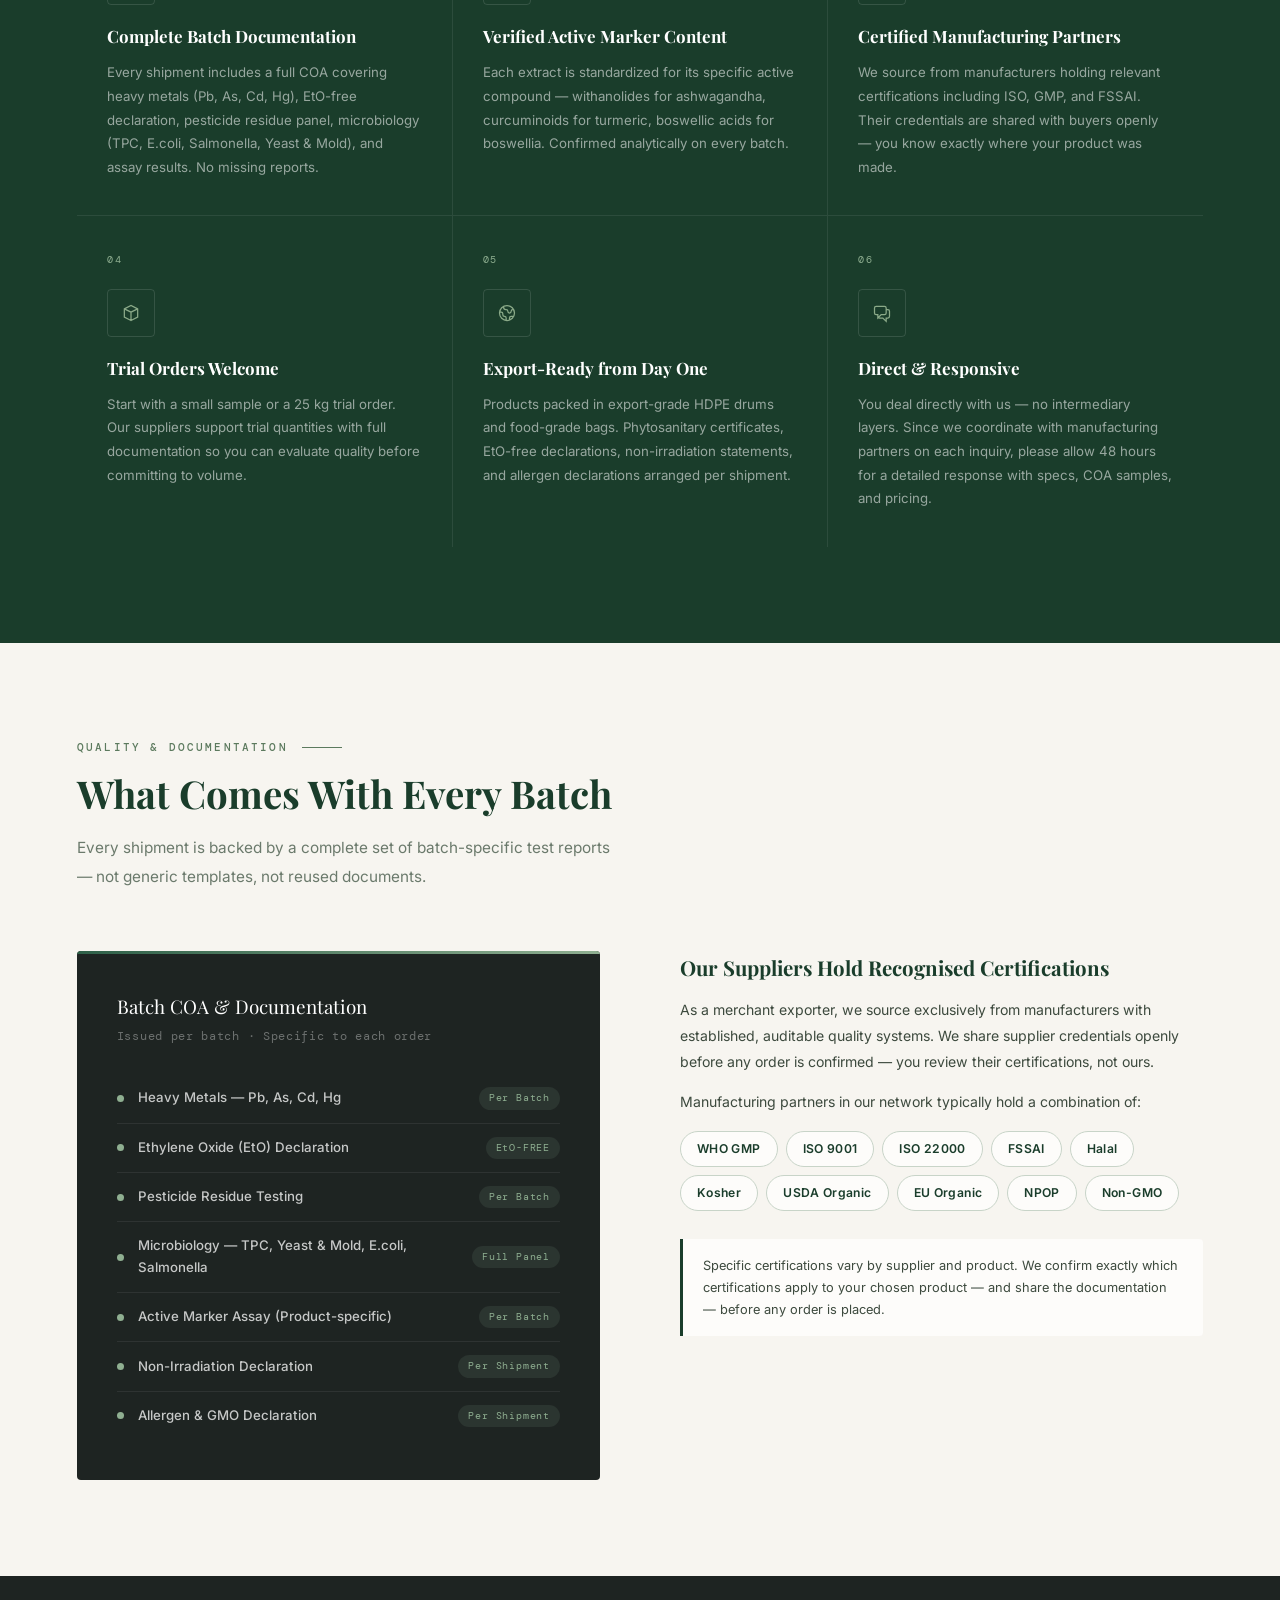
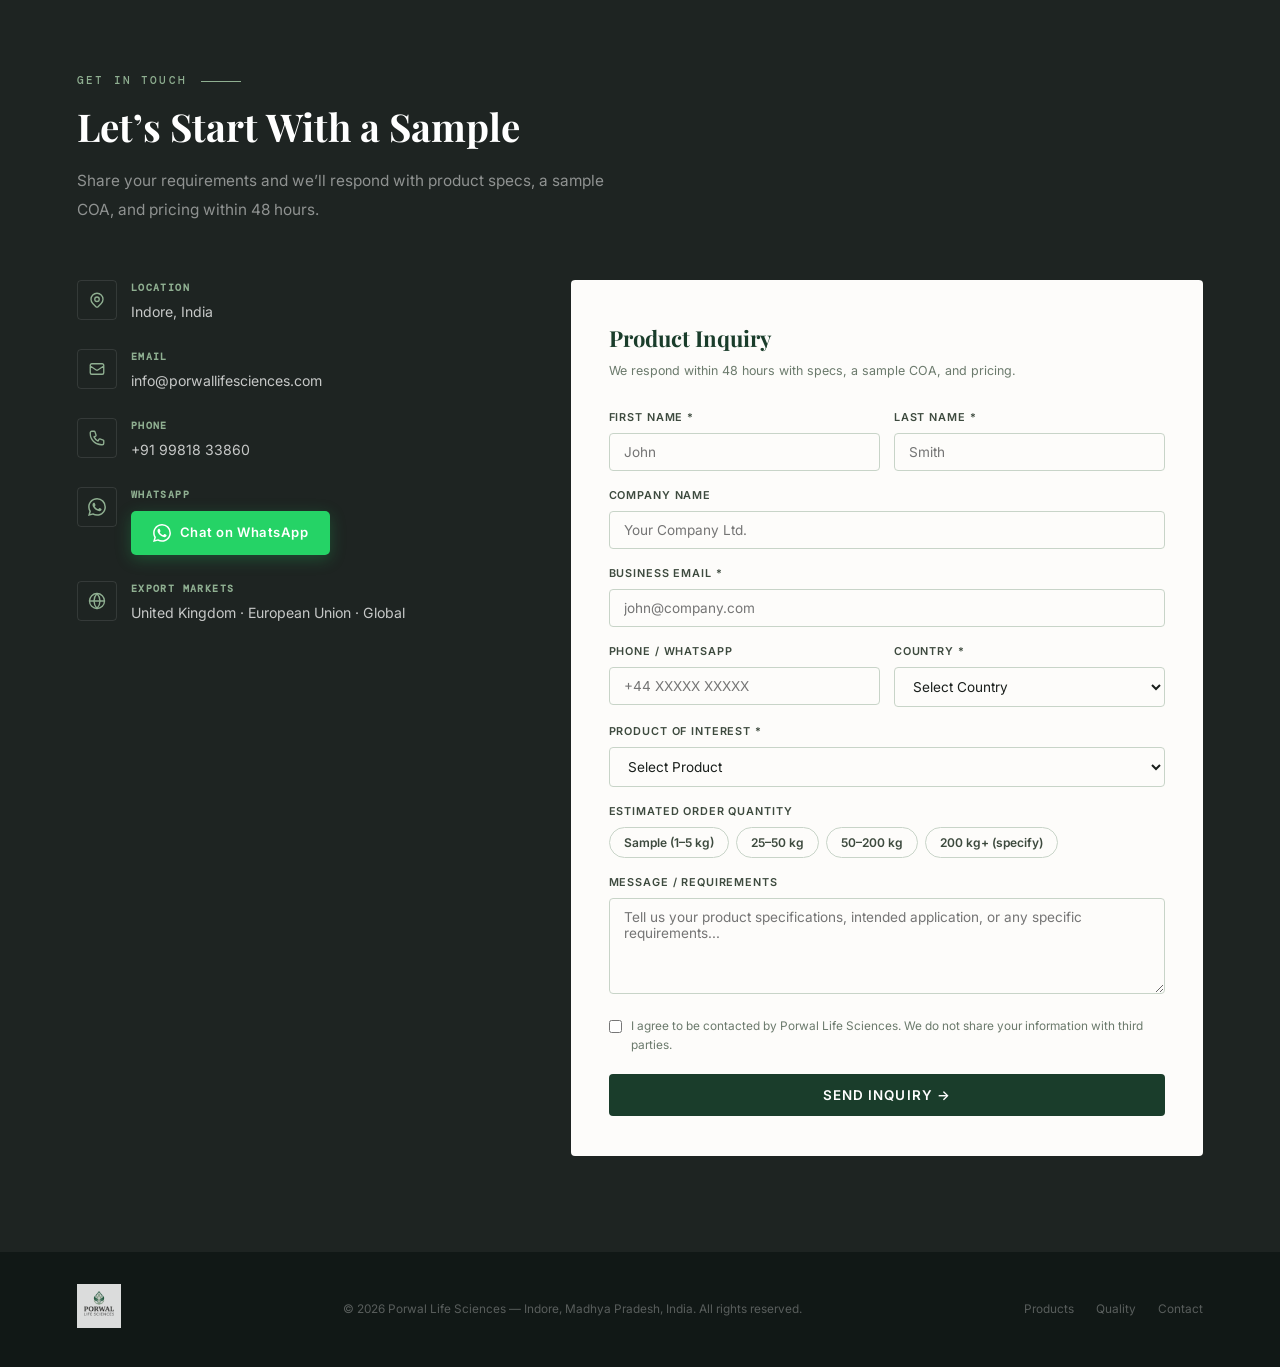
==== commit f966e868: "Update index.html" ====
--- a/index.html
+++ b/index.html
@@ -121,181 +121,129 @@
 .sec-title{font-family:"Playfair Display",serif;font-size:clamp(1.9rem,3vw,2.6rem);font-weight:700;color:var(--forest);line-height:1.18;margin-bottom:18px}
 .sec-sub{font-size:0.96rem;color:var(--text-light);max-width:540px;line-height:1.85}
 
-<!-- ── ABOUT ── -->
+  /* ── ABOUT ── */
+#about{background:var(--off-white)}
+.about-wrap{display:grid;grid-template-columns:1fr 1fr;gap:80px;align-items:start;margin-top:64px}
+.about-text-col p{font-size:0.95rem;color:var(--text-mid);line-height:1.88;margin-bottom:18px}
+.about-founder-block{display:flex;align-items:center;gap:16px;background:var(--forest);padding:22px 28px;border-radius:4px;margin-bottom:32px}
+.about-founder-info p{font-size:0.68rem;font-weight:600;color:var(--sage-light);letter-spacing:0.14em;text-transform:uppercase;margin-bottom:3px}
+.about-founder-info h4{font-family:"Playfair Display",serif;font-size:1.10rem;font-weight:600;color:var(--white);margin-bottom:2px}
+.about-founder-info span{font-size:0.74rem;color:rgba(255,255,255,0.50)}
+.about-stats-row{display:flex;gap:0;border:1px solid var(--border);border-radius:4px;overflow:hidden;margin-bottom:32px}
+.about-stat{flex:1;padding:20px 16px;text-align:center;border-right:1px solid var(--border)}
+.about-stat:last-child{border-right:none}
+.about-stat-n{font-family:"Playfair Display",serif;font-size:1.6rem;font-weight:700;color:var(--forest);line-height:1}
+.about-stat-l{font-size:0.64rem;color:var(--text-light);letter-spacing:0.08em;text-transform:uppercase;margin-top:5px}
+.about-pillars{display:grid;grid-template-columns:1fr 1fr;gap:14px;margin-top:36px}
+.pillar{background:var(--warm-white);border:1px solid var(--border);border-radius:4px;padding:20px;transition:all 0.22s}
+.pillar:hover{border-color:var(--sage);box-shadow:0 4px 16px var(--shadow-sm)}
+.pillar-icon{font-size:1.3rem;margin-bottom:8px}
+.pillar-title{font-size:0.80rem;font-weight:700;color:var(--forest);margin-bottom:3px;letter-spacing:0.02em}
+.pillar-text{font-size:0.74rem;color:var(--text-light);line-height:1.55}
+
+  <!-- ── ABOUT ── -->
 <section id="about">
-  <div class="about-wrap">
-
-    <!-- LEFT COLUMN -->
-    <div class="about-text-col">
-
-      <p>
-        Porwal Life Sciences is a B2B merchant exporter and supplier of
-        botanical ingredients, herbal powders, and standardized botanical
-        extracts from India.
-      </p>
-
-      <p>
-        We work with international buyers seeking responsibly sourced
-        botanical ingredients with clear product information and
-        documentation.
-      </p>
-
-      <!-- FOUNDER -->
-      <div class="about-founder-block">
-        <div class="about-founder-info">
-          <p>Founder</p>
-          <h4>Bhavya Porwal</h4>
-          <span>Founder &amp; Proprietor · Merchant Exporter · Indore, India</span>
-        </div>
-      </div>
-
-    </div>
-
-    <!-- RIGHT COLUMN -->
-    <div>
-
-      <p class="about-text-col">
-        Our approach is focused on responsible sourcing, transparent
-        documentation, export compliance, and building reliable
-        long-term business relationships.
-      </p>
-
-      <div class="about-pillars">
-
-        <div class="pillar">
-          <div class="pillar-icon">◈</div>
-          <div class="pillar-title">Responsible Sourcing</div>
-          <div class="pillar-text">
-            Sourcing botanical ingredients with attention to product
-            specifications and supplier documentation.
-          </div>
-        </div>
-
-        <div class="pillar">
-          <div class="pillar-icon">▣</div>
-          <div class="pillar-title">Transparent Documentation</div>
-          <div class="pillar-text">
-            Clear product information and relevant documentation for
-            buyer evaluation.
-          </div>
-        </div>
-
-        <div class="pillar">
-          <div class="pillar-icon">✓</div>
-          <div class="pillar-title">Export Compliance</div>
-          <div class="pillar-text">
-            A structured approach to export documentation and applicable
-            market requirements.
-          </div>
-        </div>
-
-        <div class="pillar">
-          <div class="pillar-icon">↗</div>
-          <div class="pillar-title">Long-Term Partnerships</div>
-          <div class="pillar-text">
-            Building professional relationships with buyers and
-            suppliers for consistent business.
-          </div>
-        </div>
-
-      </div>
-
-    </div>
-
+  <div class="section-inner">
+
+    <div class="section-label">About Us</div>
+
+    <div class="about-wrap">
+
+      <!-- LEFT COLUMN -->
+      <div class="about-text-col">
+
+        <p>
+          Based in Indore, India, Porwal Life Sciences is a B2B exporter
+          and supplier of botanical ingredients, herbal powders, and
+          standardized botanical extracts for international markets.
+        </p>
+
+        <p>
+          We work with carefully selected Indian manufacturers and
+          suppliers to source quality botanical ingredients for buyers
+          across international markets.
+        </p>
+
+        <!-- FOUNDER -->
+        <div class="about-founder-block">
+          <div class="about-founder-info">
+            <p>Founded By</p>
+            <h4>Bhavya Porwal</h4>
+            <span>Founder &amp; Proprietor · Porwal Life Sciences</span>
+          </div>
+        </div>
+
+      </div>
+
+      <!-- RIGHT COLUMN -->
+      <div>
+
+        <!-- STATS -->
+        <div class="about-stats-row">
+
+          <div class="about-stat">
+            <div class="about-stat-n">2026</div>
+            <div class="about-stat-l">Established</div>
+          </div>
+
+          <div class="about-stat">
+            <div class="about-stat-n">India</div>
+            <div class="about-stat-l">Based In</div>
+          </div>
+
+          <div class="about-stat">
+            <div class="about-stat-n">B2B</div>
+            <div class="about-stat-l">Focus</div>
+          </div>
+
+        </div>
+
+        <!-- PILLARS -->
+        <div class="about-pillars">
+
+          <div class="pillar">
+            <div class="pillar-icon">◈</div>
+            <div class="pillar-title">Quality Focus</div>
+            <div class="pillar-text">
+              Quality-focused sourcing and supplier evaluation
+              for international requirements.
+            </div>
+          </div>
+
+          <div class="pillar">
+            <div class="pillar-icon">◎</div>
+            <div class="pillar-title">Global Supply</div>
+            <div class="pillar-text">
+              Connecting Indian botanical ingredients with
+              international B2B buyers.
+            </div>
+          </div>
+
+          <div class="pillar">
+            <div class="pillar-icon">✓</div>
+            <div class="pillar-title">Compliance</div>
+            <div class="pillar-text">
+              Documentation and product specifications aligned
+              with export requirements.
+            </div>
+          </div>
+
+          <div class="pillar">
+            <div class="pillar-icon">↗</div>
+            <div class="pillar-title">Reliable Partnership</div>
+            <div class="pillar-text">
+              Building transparent and dependable relationships
+              with buyers and suppliers.
+            </div>
+          </div>
+
+        </div>
+
+      </div>
+
+    </div>
   </div>
 </section>
-
-
-<style>
-/* ── ABOUT ── */
-#about{background:var(--off-white)}
-
-.about-wrap{
-  display:grid;
-  grid-template-columns:1fr 1fr;
-  gap:80px;
-  align-items:start;
-  margin-top:64px
-}
-
-.about-text-col p{
-  font-size:0.95rem;
-  color:var(--text-mid);
-  line-height:1.88;
-  margin-bottom:18px
-}
-
-.about-founder-block{
-  display:flex;
-  align-items:center;
-  gap:16px;
-  background:var(--forest);
-  padding:22px 28px;
-  border-radius:4px;
-  margin-bottom:32px
-}
-
-.about-founder-info p{
-  font-size:0.68rem;
-  font-weight:600;
-  color:var(--sage-light);
-  letter-spacing:0.14em;
-  text-transform:uppercase;
-  margin-bottom:3px
-}
-
-.about-founder-info h4{
-  font-family:"Playfair Display",serif;
-  font-size:1.10rem;
-  font-weight:600;
-  color:var(--white);
-  margin-bottom:2px
-}
-
-.about-founder-info span{
-  font-size:0.74rem;
-  color:rgba(255,255,255,0.50)
-}
-
-.about-pillars{
-  display:grid;
-  grid-template-columns:1fr 1fr;
-  gap:14px;
-  margin-top:36px
-}
-
-.pillar{
-  background:var(--warm-white);
-  border:1px solid var(--border);
-  border-radius:4px;
-  padding:20px;
-  transition:all 0.22s
-}
-
-.pillar:hover{
-  border-color:var(--sage);
-  box-shadow:0 4px 16px var(--shadow-sm)
-}
-
-.pillar-icon{
-  font-size:1.3rem;
-  margin-bottom:8px
-}
-
-.pillar-title{
-  font-size:0.80rem;
-  font-weight:700;
-  color:var(--forest);
-  margin-bottom:3px;
-  letter-spacing:0.02em
-}
-
-.pillar-text{
-  font-size:0.74rem;
-  color:var(--text-light);
-  line-height:1.55
-}
-</style>
 
 /* ── PRODUCTS ── */
 #products{background:var(--warm-white)}
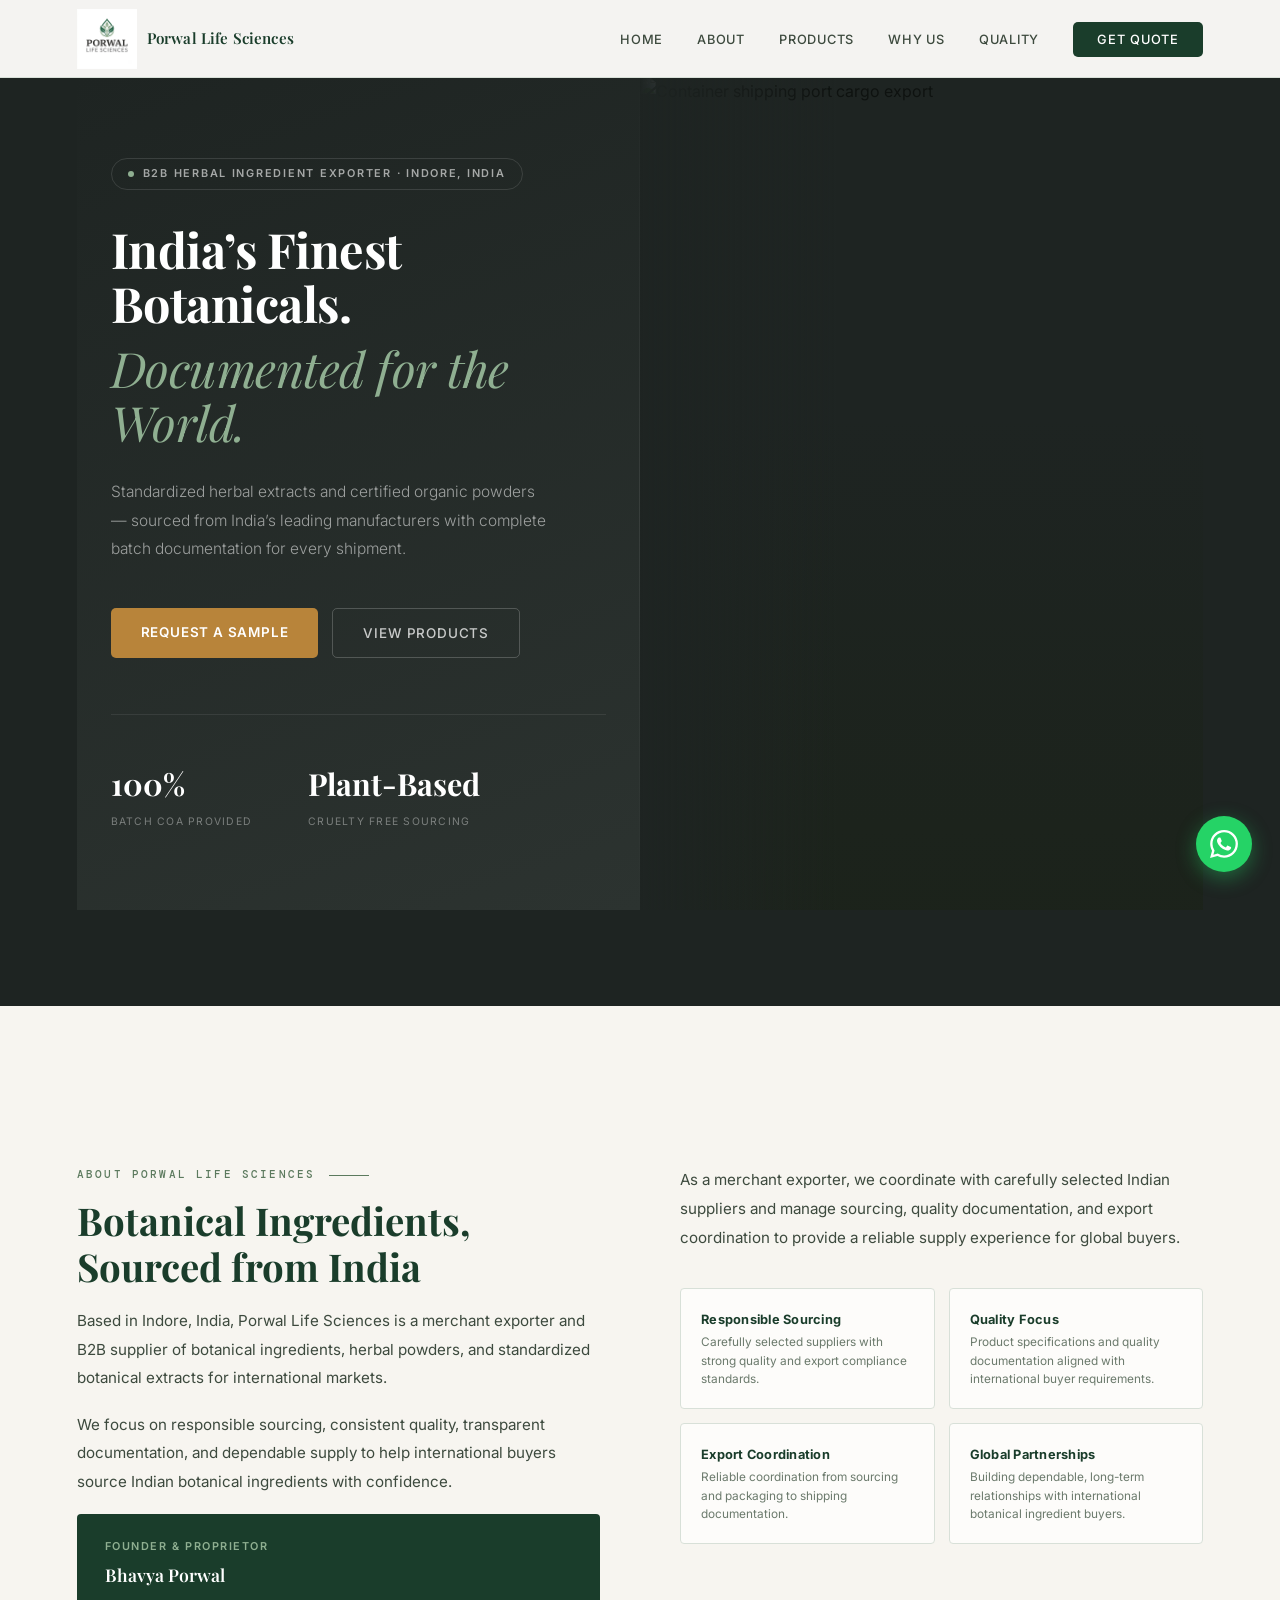
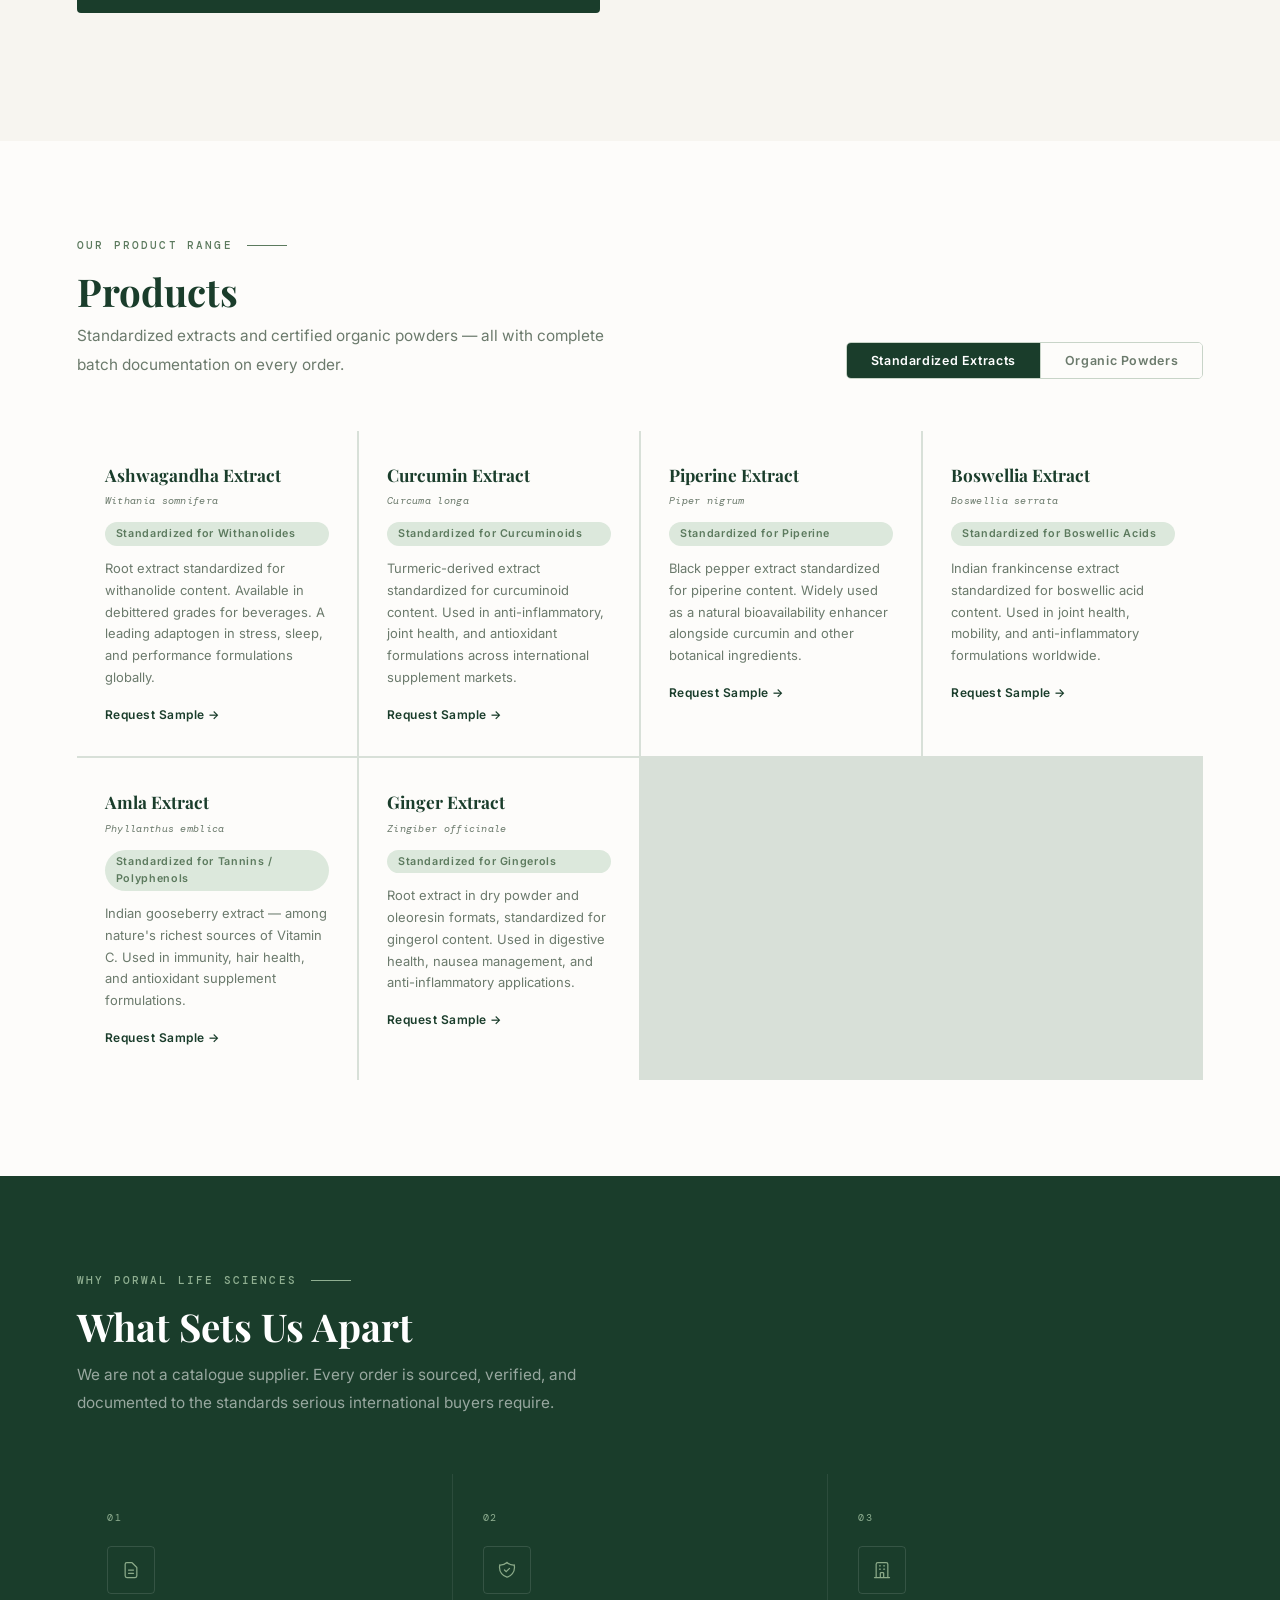
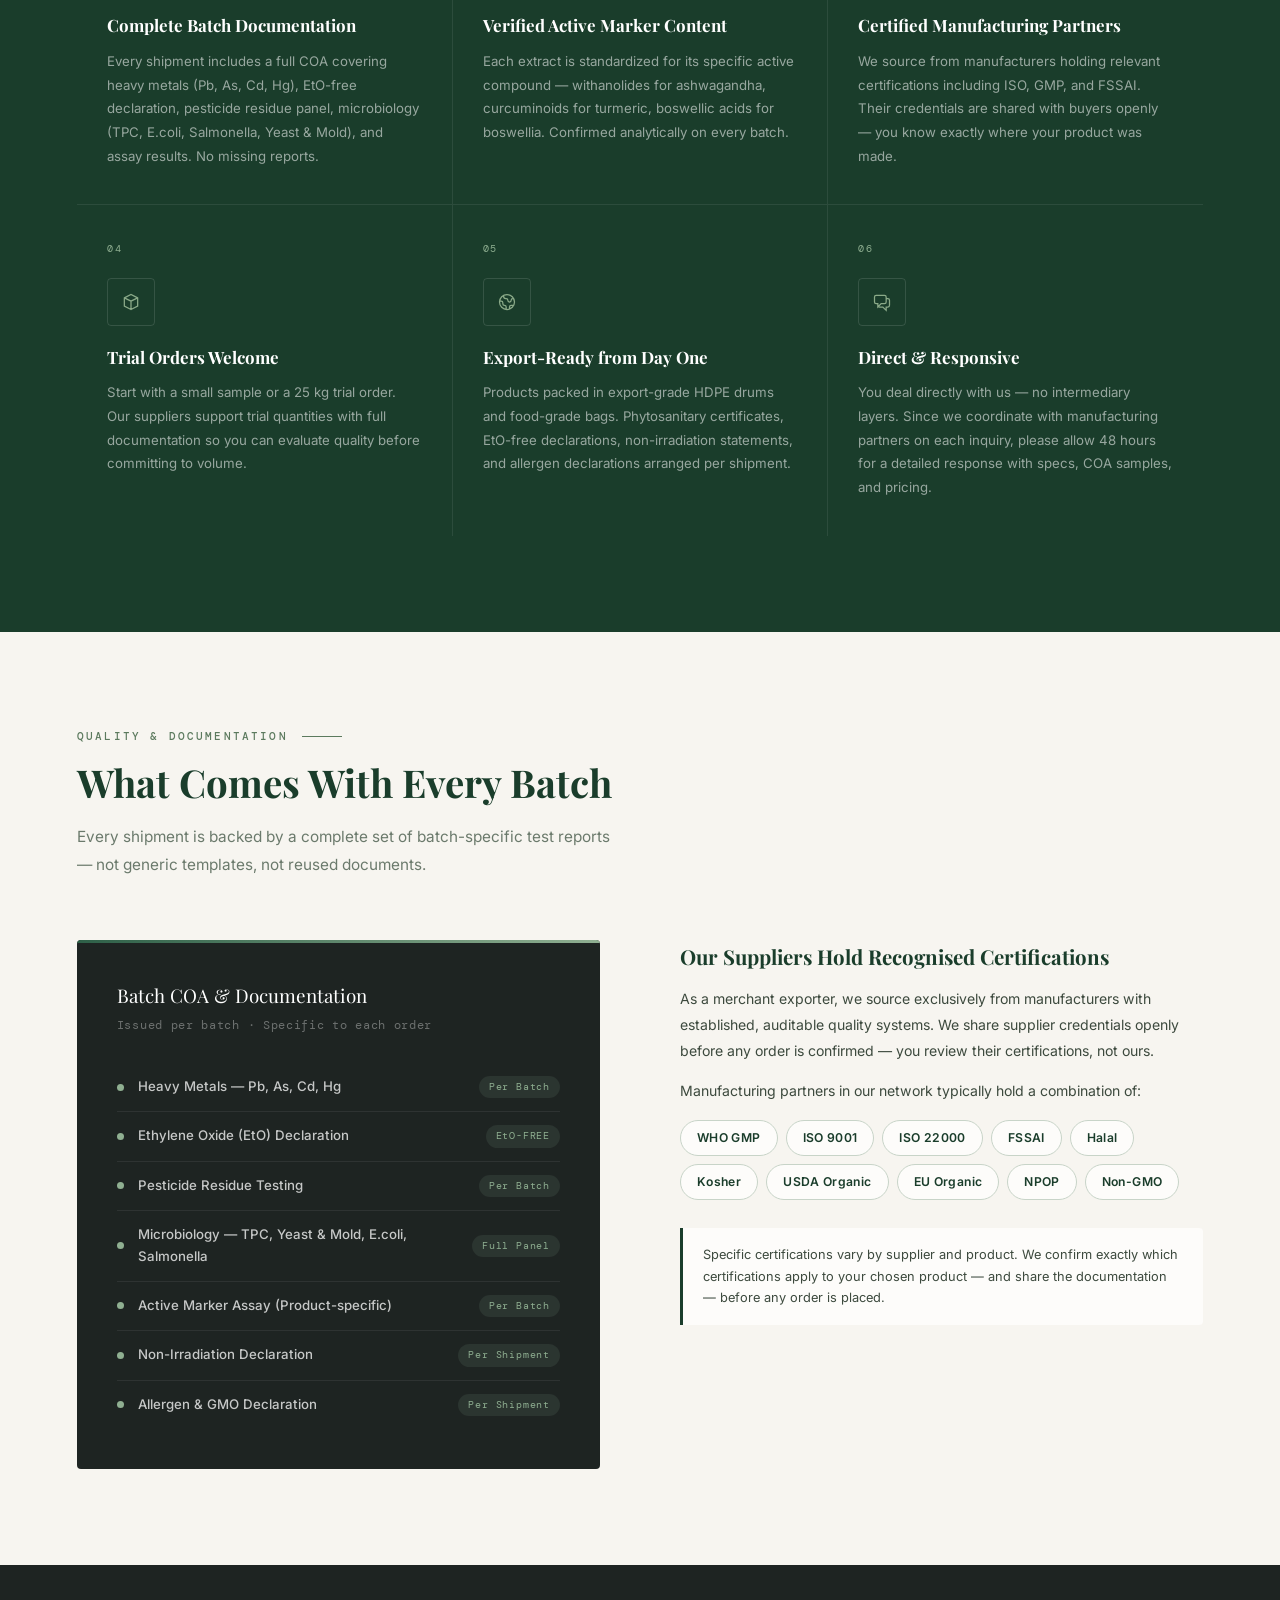
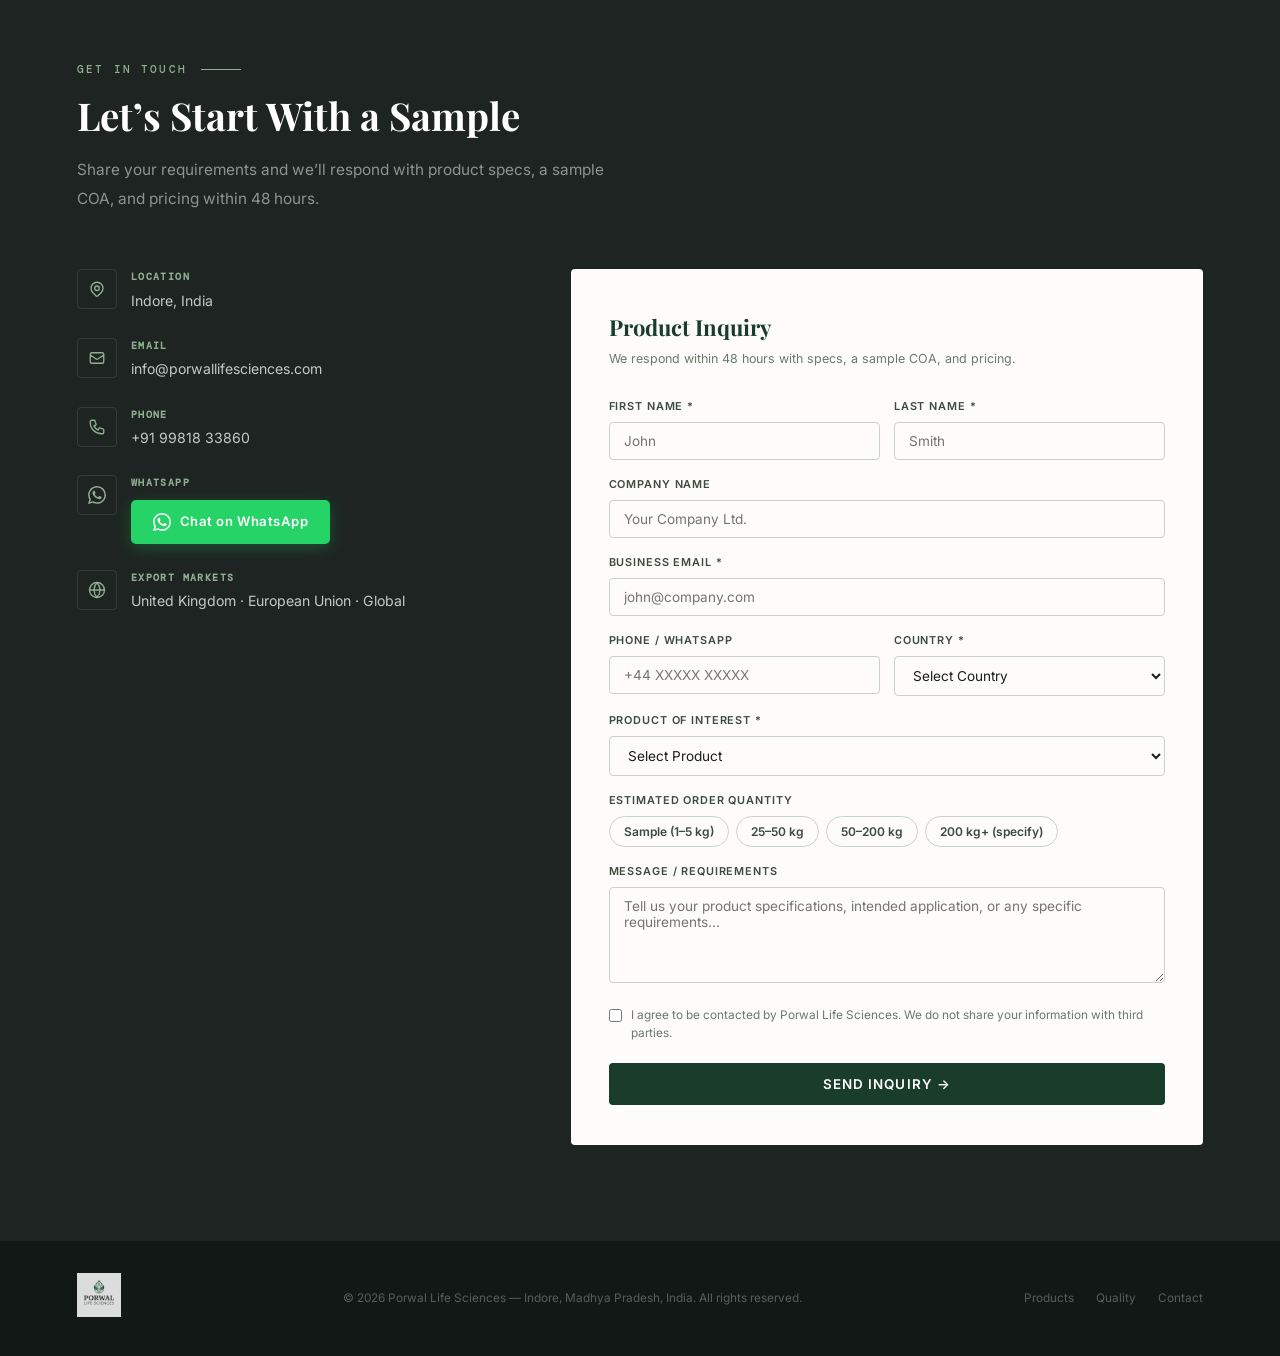
==== commit d230ed08: "Update index.html" ====
--- a/index.html
+++ b/index.html
@@ -141,110 +141,6 @@
 .pillar-title{font-size:0.80rem;font-weight:700;color:var(--forest);margin-bottom:3px;letter-spacing:0.02em}
 .pillar-text{font-size:0.74rem;color:var(--text-light);line-height:1.55}
 
-  <!-- ── ABOUT ── -->
-<section id="about">
-  <div class="section-inner">
-
-    <div class="section-label">About Us</div>
-
-    <div class="about-wrap">
-
-      <!-- LEFT COLUMN -->
-      <div class="about-text-col">
-
-        <p>
-          Based in Indore, India, Porwal Life Sciences is a B2B exporter
-          and supplier of botanical ingredients, herbal powders, and
-          standardized botanical extracts for international markets.
-        </p>
-
-        <p>
-          We work with carefully selected Indian manufacturers and
-          suppliers to source quality botanical ingredients for buyers
-          across international markets.
-        </p>
-
-        <!-- FOUNDER -->
-        <div class="about-founder-block">
-          <div class="about-founder-info">
-            <p>Founded By</p>
-            <h4>Bhavya Porwal</h4>
-            <span>Founder &amp; Proprietor · Porwal Life Sciences</span>
-          </div>
-        </div>
-
-      </div>
-
-      <!-- RIGHT COLUMN -->
-      <div>
-
-        <!-- STATS -->
-        <div class="about-stats-row">
-
-          <div class="about-stat">
-            <div class="about-stat-n">2026</div>
-            <div class="about-stat-l">Established</div>
-          </div>
-
-          <div class="about-stat">
-            <div class="about-stat-n">India</div>
-            <div class="about-stat-l">Based In</div>
-          </div>
-
-          <div class="about-stat">
-            <div class="about-stat-n">B2B</div>
-            <div class="about-stat-l">Focus</div>
-          </div>
-
-        </div>
-
-        <!-- PILLARS -->
-        <div class="about-pillars">
-
-          <div class="pillar">
-            <div class="pillar-icon">◈</div>
-            <div class="pillar-title">Quality Focus</div>
-            <div class="pillar-text">
-              Quality-focused sourcing and supplier evaluation
-              for international requirements.
-            </div>
-          </div>
-
-          <div class="pillar">
-            <div class="pillar-icon">◎</div>
-            <div class="pillar-title">Global Supply</div>
-            <div class="pillar-text">
-              Connecting Indian botanical ingredients with
-              international B2B buyers.
-            </div>
-          </div>
-
-          <div class="pillar">
-            <div class="pillar-icon">✓</div>
-            <div class="pillar-title">Compliance</div>
-            <div class="pillar-text">
-              Documentation and product specifications aligned
-              with export requirements.
-            </div>
-          </div>
-
-          <div class="pillar">
-            <div class="pillar-icon">↗</div>
-            <div class="pillar-title">Reliable Partnership</div>
-            <div class="pillar-text">
-              Building transparent and dependable relationships
-              with buyers and suppliers.
-            </div>
-          </div>
-
-        </div>
-
-      </div>
-
-    </div>
-  </div>
-</section>
-
 /* ── PRODUCTS ── */
 #products{background:var(--warm-white)}
 .prod-header{display:flex;justify-content:space-between;align-items:flex-end;margin-bottom:52px;flex-wrap:wrap;gap:20px}
@@ -439,31 +335,79 @@
 <!-- ABOUT -->
 <section id="about">
   <div class="about-wrap">
+
     <div class="about-text-col reveal">
       <div class="eyebrow" style="margin-bottom:14px">About Porwal Life Sciences</div>
-      <h2 class="sec-title">About Us</h2>
-      <div class="about-founder-block"><div class="about-founder-info">     
+      <h2 class="sec-title">Botanical Ingredients, Sourced from India</h2>
+
+      <p>
+        Based in Indore, India, Porwal Life Sciences is a merchant exporter
+        and B2B supplier of botanical ingredients, herbal powders, and
+        standardized botanical extracts for international markets.
+      </p>
+
+      <p>
+        We focus on responsible sourcing, consistent quality, transparent
+        documentation, and dependable supply to help international buyers
+        source Indian botanical ingredients with confidence.
+      </p>
+
+      <div class="about-founder-block">
+        <div class="about-founder-info">
+          <p>Founder &amp; Proprietor</p>
           <h4>Bhavya Porwal</h4>
-         <span style="display:block;">Founder &amp; Proprietor</span>
-        <small style="display:block; color:rgba(255,255,255,0.65); letter-spacing:0.08em; font-size:0.68rem; margin-top:5px;">EST. 2026 · INDORE, INDIA</small>
-        </div>
-      </div>
-      <p>Based in Indore, India, Porwal Life Sciences is a B2B exporter and supplier of botanical ingredients, herbal powders, and standardized botanical extracts for international markets.</p>
-      <p>Our approach is built around responsible sourcing, consistent quality, transparent documentation, and dependable supply. We work with carefully selected suppliers to help international businesses source Indian botanical ingredients with confidence.</p>
-    </div>
+        </div>
+      </div>
+    </div>
+
     <div class="about-text-col reveal">
-      <p style="padding-top:8px;">From sourcing and quality documentation to export coordination, we aim to provide a reliable and professional supply experience for our global customers.</p>
-      <p>Our goal is to build long-term partnerships with international buyers and establish Porwal Life Sciences as a trusted Indian partner for botanical ingredient sourcing.</p>
+
+      <p>
+        As a merchant exporter, we coordinate with carefully selected Indian
+        suppliers and manage sourcing, quality documentation, and export
+        coordination to provide a reliable supply experience for global buyers.
+      </p>
+
       <div class="about-pillars">
-        <div class="pillar"><div class="pillar-title">Responsible Sourcing</div><div class="pillar-text">Carefully selected certified suppliers with strong quality systems and export compliance track records.</div></div>
-        <div class="pillar"><div class="pillar-title">Transparent Documentation</div><div class="pillar-text">Full batch COA — heavy metals, EtO-free, pesticide residue, microbiology — on every shipment.</div></div>
-        <div class="pillar"><div class="pillar-title">Export Coordination</div><div class="pillar-text">End-to-end handling from sourcing and packaging to shipping documentation and delivery.</div></div>
-        <div class="pillar"><div class="pillar-title">Long-Term Partnerships</div><div class="pillar-text">We aim to be a dependable, long-term Indian botanical ingredient partner for global buyers.</div></div>
-      </div>
-    </div>
+
+        <div class="pillar">
+          <div class="pillar-title">Responsible Sourcing</div>
+          <div class="pillar-text">
+            Carefully selected suppliers with strong quality and export
+            compliance standards.
+          </div>
+        </div>
+
+        <div class="pillar">
+          <div class="pillar-title">Quality Focus</div>
+          <div class="pillar-text">
+            Product specifications and quality documentation aligned with
+            international buyer requirements.
+          </div>
+        </div>
+
+        <div class="pillar">
+          <div class="pillar-title">Export Coordination</div>
+          <div class="pillar-text">
+            Reliable coordination from sourcing and packaging to shipping
+            documentation.
+          </div>
+        </div>
+
+        <div class="pillar">
+          <div class="pillar-title">Global Partnerships</div>
+          <div class="pillar-text">
+            Building dependable, long-term relationships with international
+            botanical ingredient buyers.
+          </div>
+        </div>
+
+      </div>
+    </div>
+
   </div>
 </section>
-
+  
 <!-- PRODUCTS -->
 <section id="products">
   <div class="prod-header reveal">
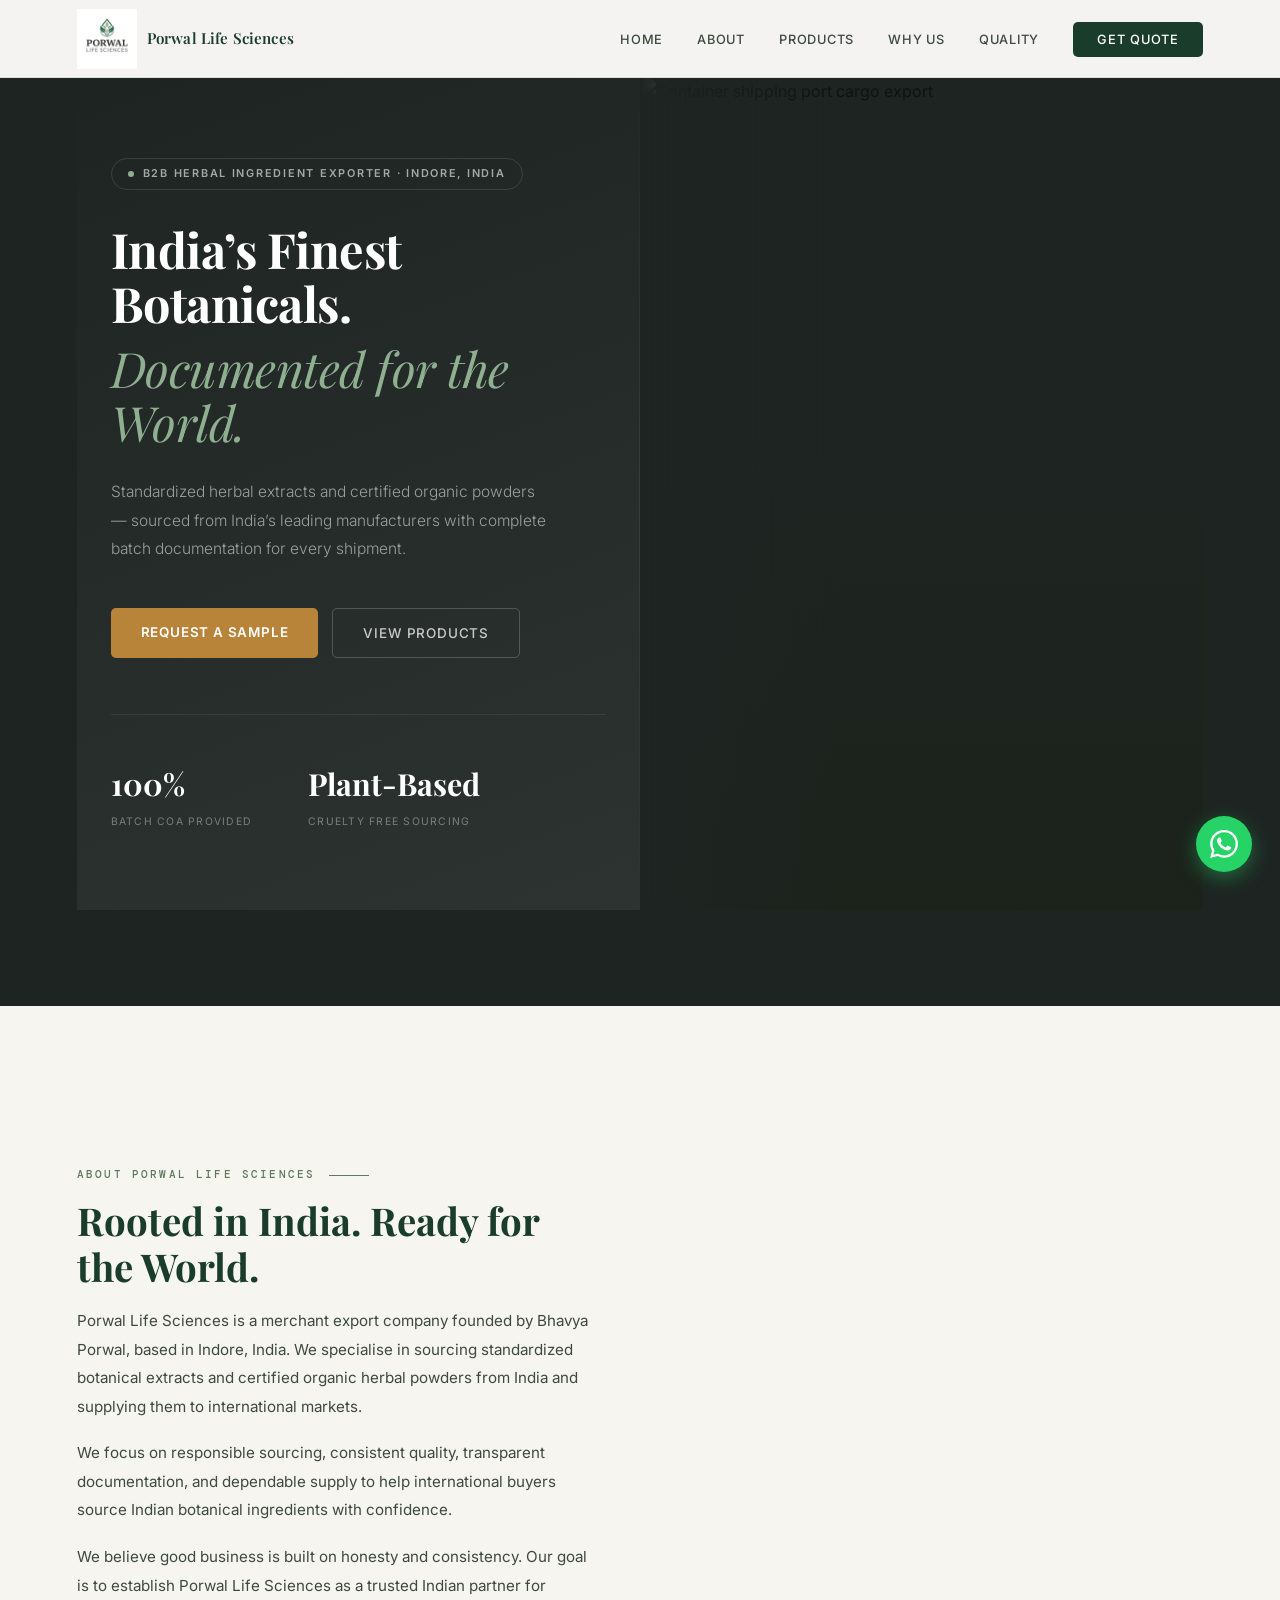
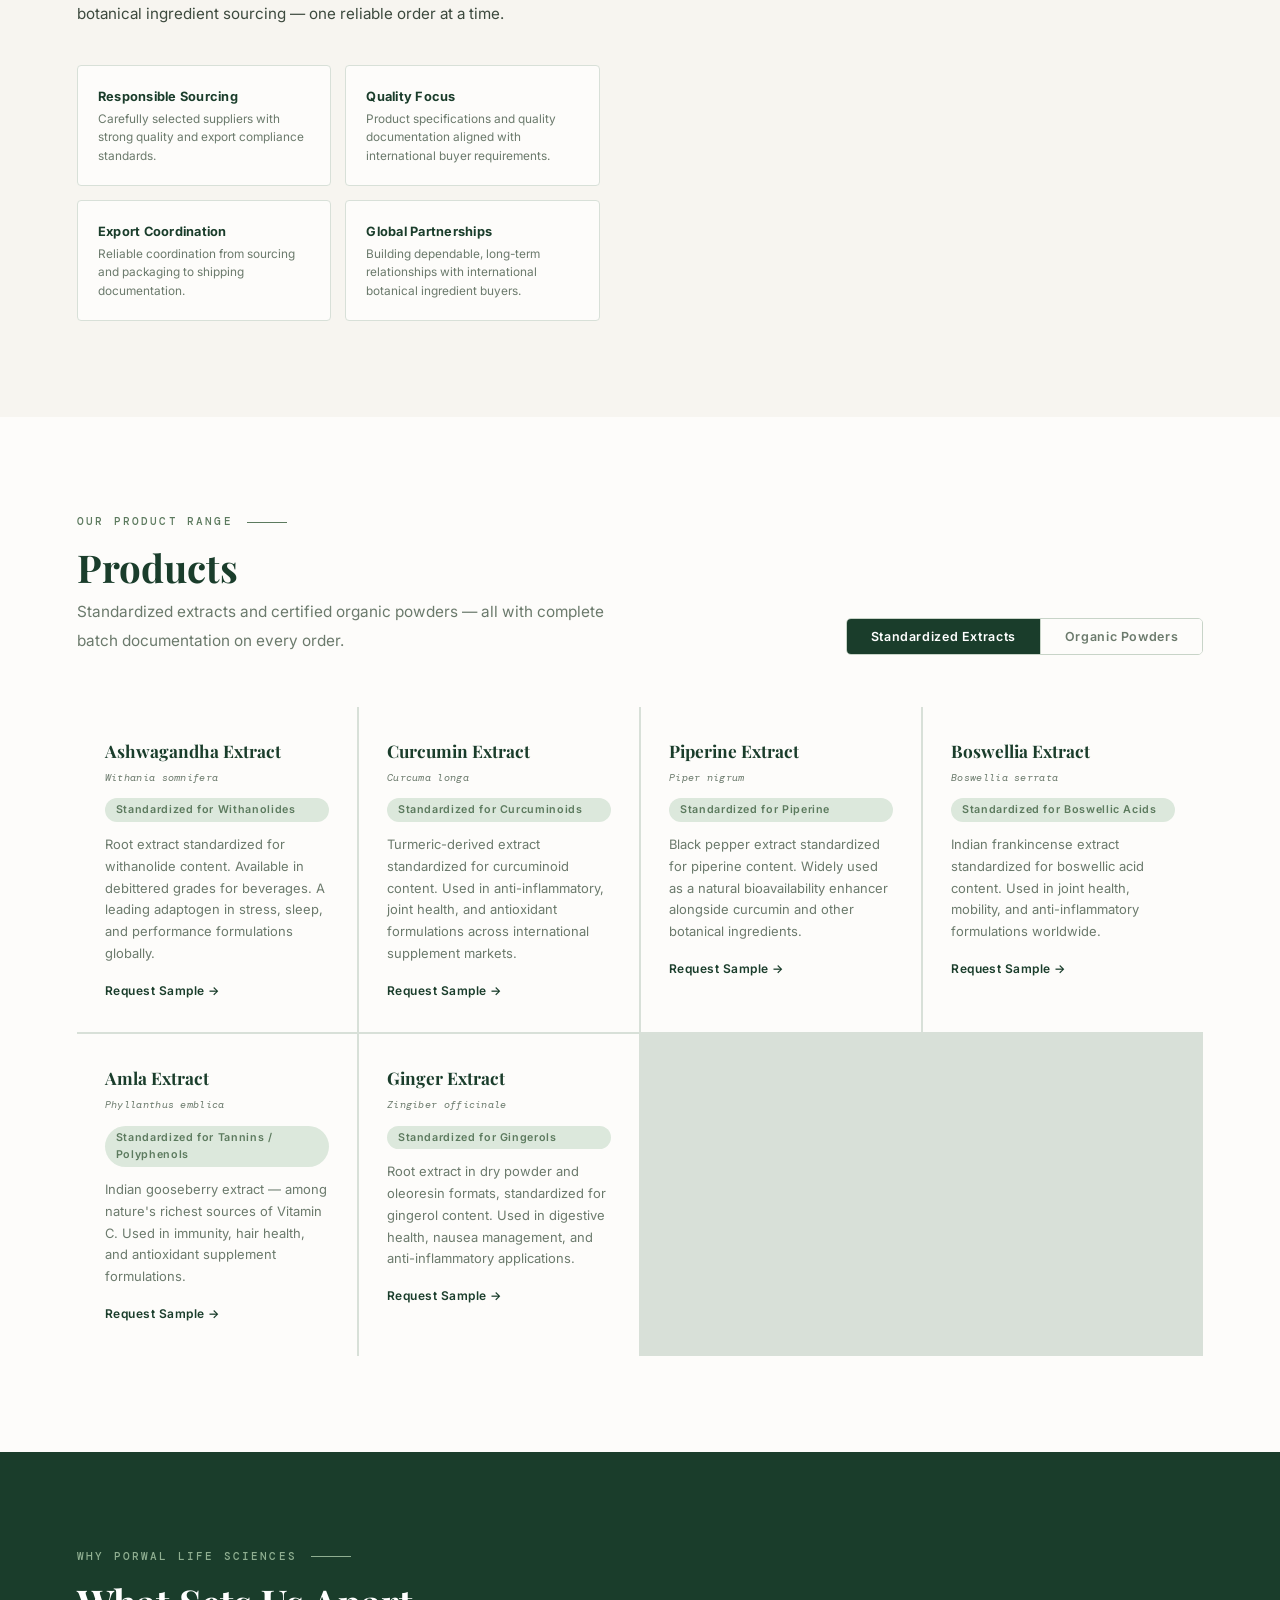
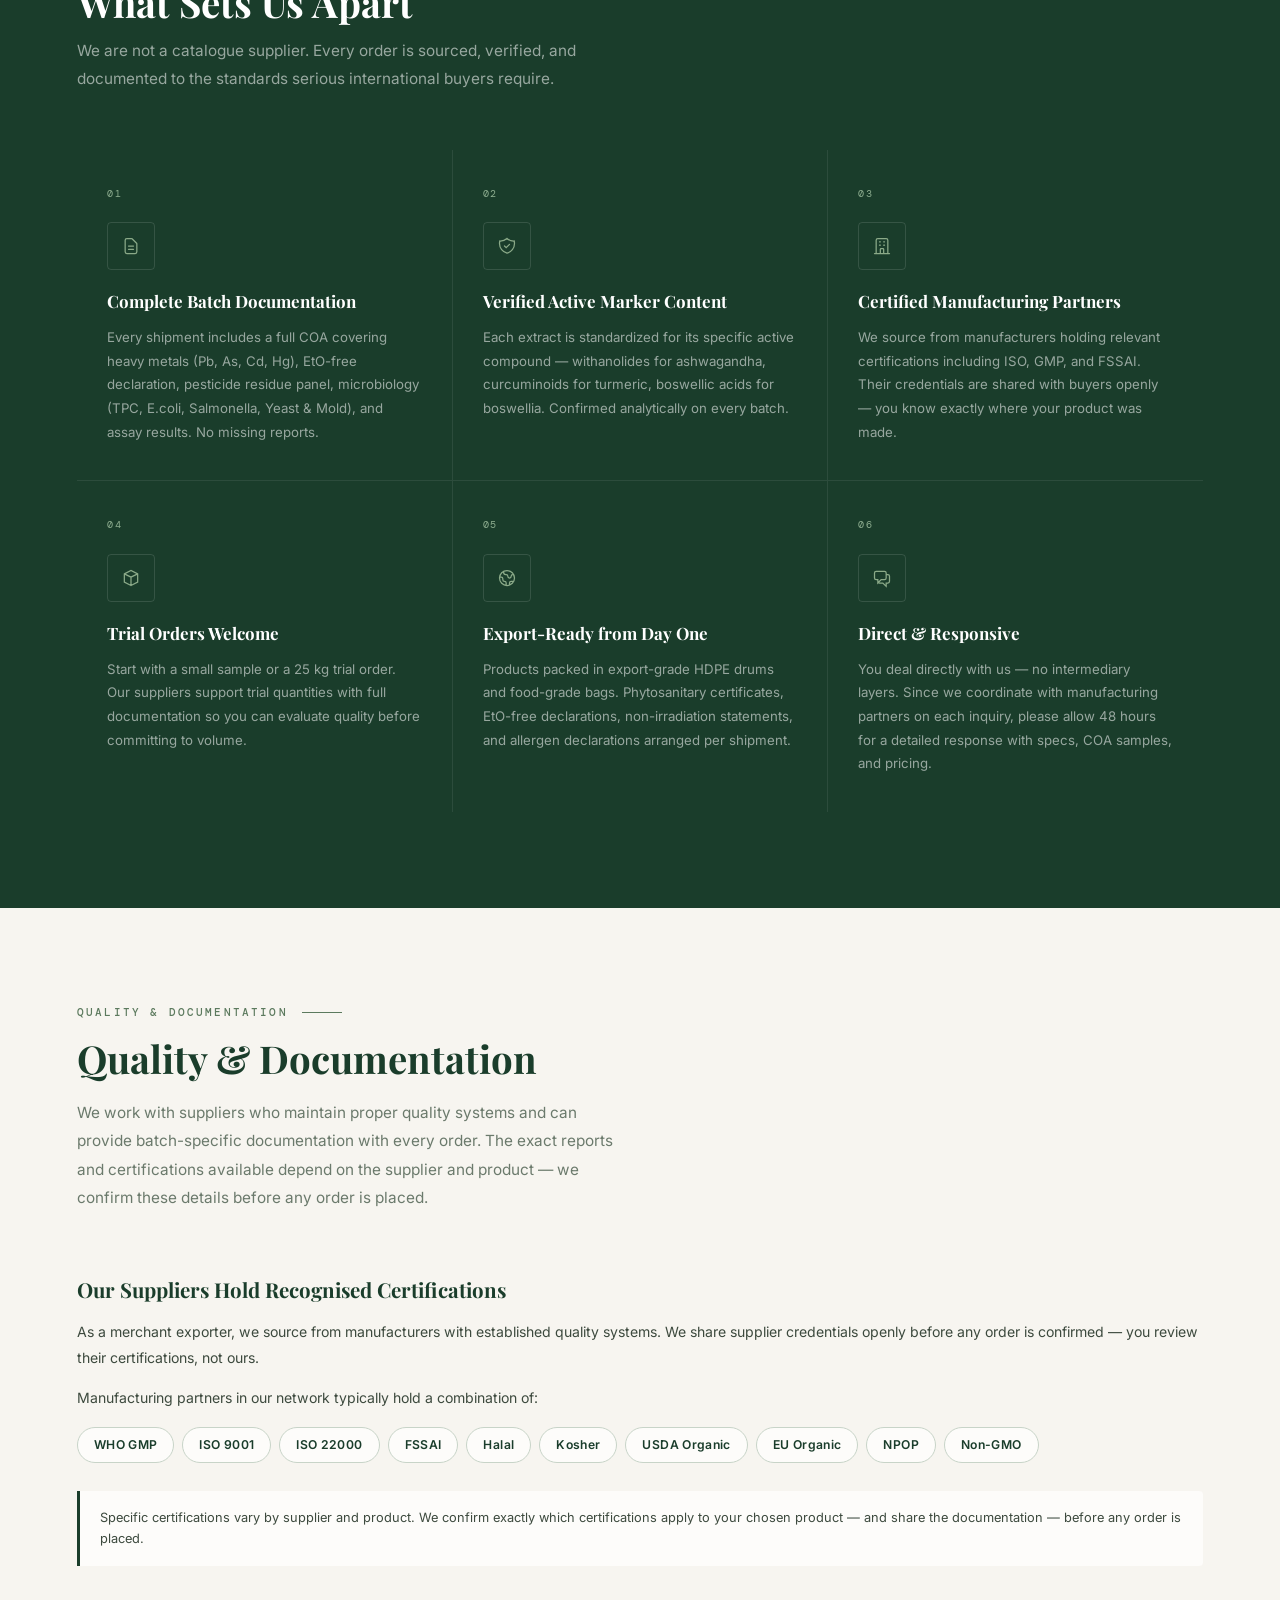
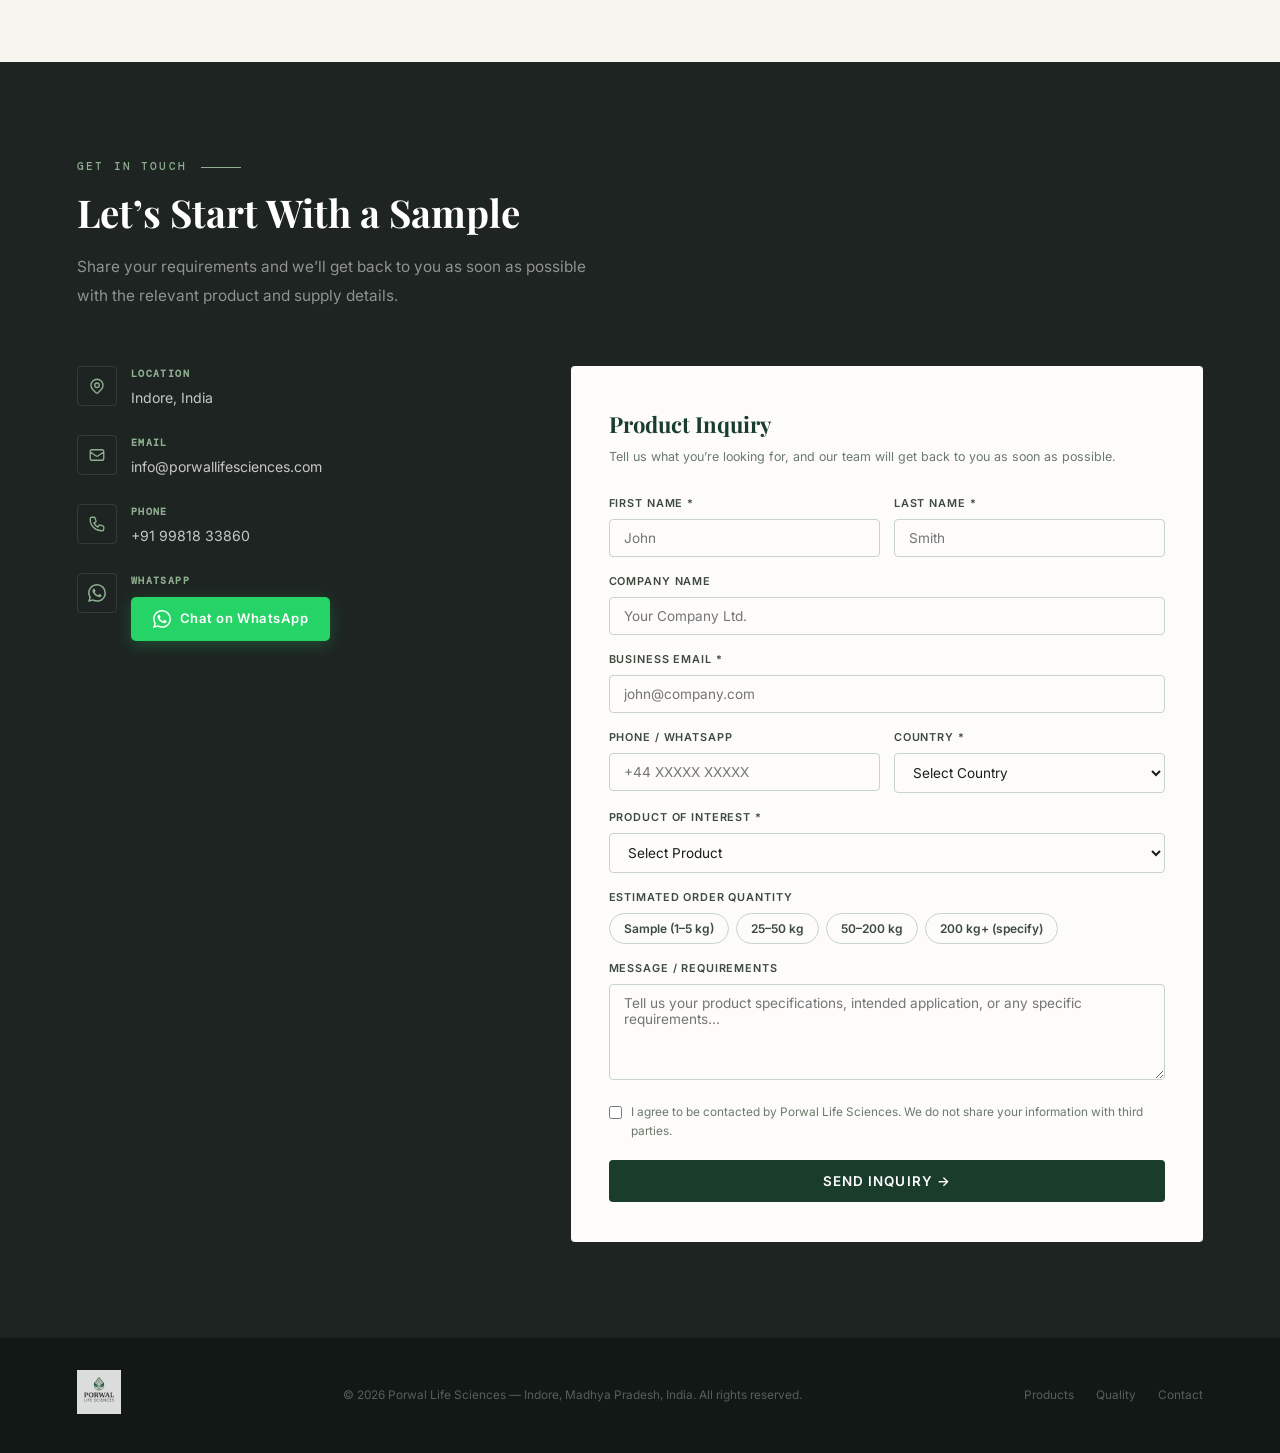
==== commit bee0371e: "Update index.html" ====
--- a/index.html
+++ b/index.html
@@ -338,12 +338,10 @@
 
     <div class="about-text-col reveal">
       <div class="eyebrow" style="margin-bottom:14px">About Porwal Life Sciences</div>
-      <h2 class="sec-title">Botanical Ingredients, Sourced from India</h2>
+      <h2 class="sec-title">Rooted in India. Ready for the World.</h2>
 
       <p>
-        Based in Indore, India, Porwal Life Sciences is a merchant exporter
-        and B2B supplier of botanical ingredients, herbal powders, and
-        standardized botanical extracts for international markets.
+       Porwal Life Sciences is a merchant export company founded by Bhavya Porwal, based in Indore, India. We specialise in sourcing standardized botanical extracts and certified organic herbal powders from India and supplying them to international markets.
       </p>
 
       <p>
@@ -352,20 +350,10 @@
         source Indian botanical ingredients with confidence.
       </p>
 
-      <div class="about-founder-block">
-        <div class="about-founder-info">
-          <p>Founder &amp; Proprietor</p>
-          <h4>Bhavya Porwal</h4>
-        </div>
-      </div>
-    </div>
-
     <div class="about-text-col reveal">
 
       <p>
-        As a merchant exporter, we coordinate with carefully selected Indian
-        suppliers and manage sourcing, quality documentation, and export
-        coordination to provide a reliable supply experience for global buyers.
+      We believe good business is built on honesty and consistency. Our goal is to establish Porwal Life Sciences as a trusted Indian partner for botanical ingredient sourcing — one reliable order at a time.
       </p>
 
       <div class="about-pillars">
@@ -546,24 +534,13 @@
 <section id="quality">
   <div class="reveal">
     <div class="eyebrow">Quality &amp; Documentation</div>
-    <h2 class="sec-title">What Comes With Every Batch</h2>
-    <p class="sec-sub">Every shipment is backed by a complete set of batch-specific test reports &mdash; not generic templates, not reused documents.</p>
+    <h2 class="sec-title">Quality &amp; Documentation</h2>
+    <p class="sec-sub">We work with suppliers who maintain proper quality systems and can provide batch-specific documentation with every order. The exact reports and certifications available depend on the supplier and product — we confirm these details before any order is placed.</p>
   </div>
   <div class="quality-wrap">
-    <div class="coa-card reveal">
-      <div class="coa-title">Batch COA &amp; Documentation</div>
-      <div class="coa-sub">Issued per batch &middot; Specific to each order</div>
-      <div class="coa-row"><div class="coa-dot"></div><span class="coa-label">Heavy Metals &mdash; Pb, As, Cd, Hg</span><span class="coa-pill">Per Batch</span></div>
-      <div class="coa-row"><div class="coa-dot"></div><span class="coa-label">Ethylene Oxide (EtO) Declaration</span><span class="coa-pill">EtO-FREE</span></div>
-      <div class="coa-row"><div class="coa-dot"></div><span class="coa-label">Pesticide Residue Testing</span><span class="coa-pill">Per Batch</span></div>
-      <div class="coa-row"><div class="coa-dot"></div><span class="coa-label">Microbiology &mdash; TPC, Yeast &amp; Mold, E.coli, Salmonella</span><span class="coa-pill">Full Panel</span></div>
-      <div class="coa-row"><div class="coa-dot"></div><span class="coa-label">Active Marker Assay (Product-specific)</span><span class="coa-pill">Per Batch</span></div>
-      <div class="coa-row"><div class="coa-dot"></div><span class="coa-label">Non-Irradiation Declaration</span><span class="coa-pill">Per Shipment</span></div>
-      <div class="coa-row"><div class="coa-dot"></div><span class="coa-label">Allergen &amp; GMO Declaration</span><span class="coa-pill">Per Shipment</span></div>
-    </div>
-    <div class="quality-right reveal">
+    <div class="quality-right reveal" style="grid-column: 1 / -1;">
       <h3>Our Suppliers Hold Recognised Certifications</h3>
-      <p>As a merchant exporter, we source exclusively from manufacturers with established, auditable quality systems. We share supplier credentials openly before any order is confirmed &mdash; you review their certifications, not ours.</p>
+      <p>As a merchant exporter, we source from manufacturers with established quality systems. We share supplier credentials openly before any order is confirmed — you review their certifications, not ours.</p>
       <p>Manufacturing partners in our network typically hold a combination of:</p>
       <div class="cert-wrap">
         <span class="cert-chip">WHO GMP</span>
@@ -578,18 +555,18 @@
         <span class="cert-chip">Non-GMO</span>
       </div>
       <div class="quality-note">
-        <p>Specific certifications vary by supplier and product. We confirm exactly which certifications apply to your chosen product &mdash; and share the documentation &mdash; before any order is placed.</p>
+        <p>Specific certifications vary by supplier and product. We confirm exactly which certifications apply to your chosen product — and share the documentation — before any order is placed.</p>
       </div>
     </div>
   </div>
 </section>
-
+    
 <!-- CONTACT -->
 <section id="contact">
   <div class="reveal">
     <div class="eyebrow">Get In Touch</div>
     <h2 class="sec-title">Let&rsquo;s Start With a Sample</h2>
-    <p class="sec-sub">Share your requirements and we&rsquo;ll respond with product specs, a sample COA, and pricing within 48 hours.</p>
+    <p class="sec-sub">Share your requirements and we&rsquo;ll get back to you as soon as possible with the relevant product and supply details.</p>
   </div>
   <div class="contact-wrap">
     <div class="contact-details reveal">
@@ -602,12 +579,11 @@
           Chat on WhatsApp
         </a>
       </div></div>
-      <div class="c-item"><div class="c-icon"><svg width="18" height="18" viewBox="0 0 24 24" fill="none" stroke="var(--sage-light)" stroke-width="1.8" stroke-linecap="round" stroke-linejoin="round"><circle cx="12" cy="12" r="10"/><line x1="2" y1="12" x2="22" y2="12"/><path d="M12 2a15.3 15.3 0 014 10 15.3 15.3 0 01-4 10 15.3 15.3 0 01-4-10 15.3 15.3 0 014-10z"/></svg></div><div><div class="c-label">Export Markets</div><span class="c-val">United Kingdom &middot; European Union &middot; Global</span></div></div>
     </div>
     <div class="inquiry-form reveal">
       <div id="formContent">
         <div class="form-title">Product Inquiry</div>
-        <p class="form-sub">We respond within 48 hours with specs, a sample COA, and pricing.</p>
+       <p class="form-sub">Tell us what you&rsquo;re looking for, and our team will get back to you as soon as possible.</p>
         <form id="inquiryForm" action="https://formspree.io/f/mljrwbjy" method="POST">
           <div class="f-row">
             <div class="f-group"><label>First Name *</label><input type="text" name="firstName" placeholder="John" required></div>
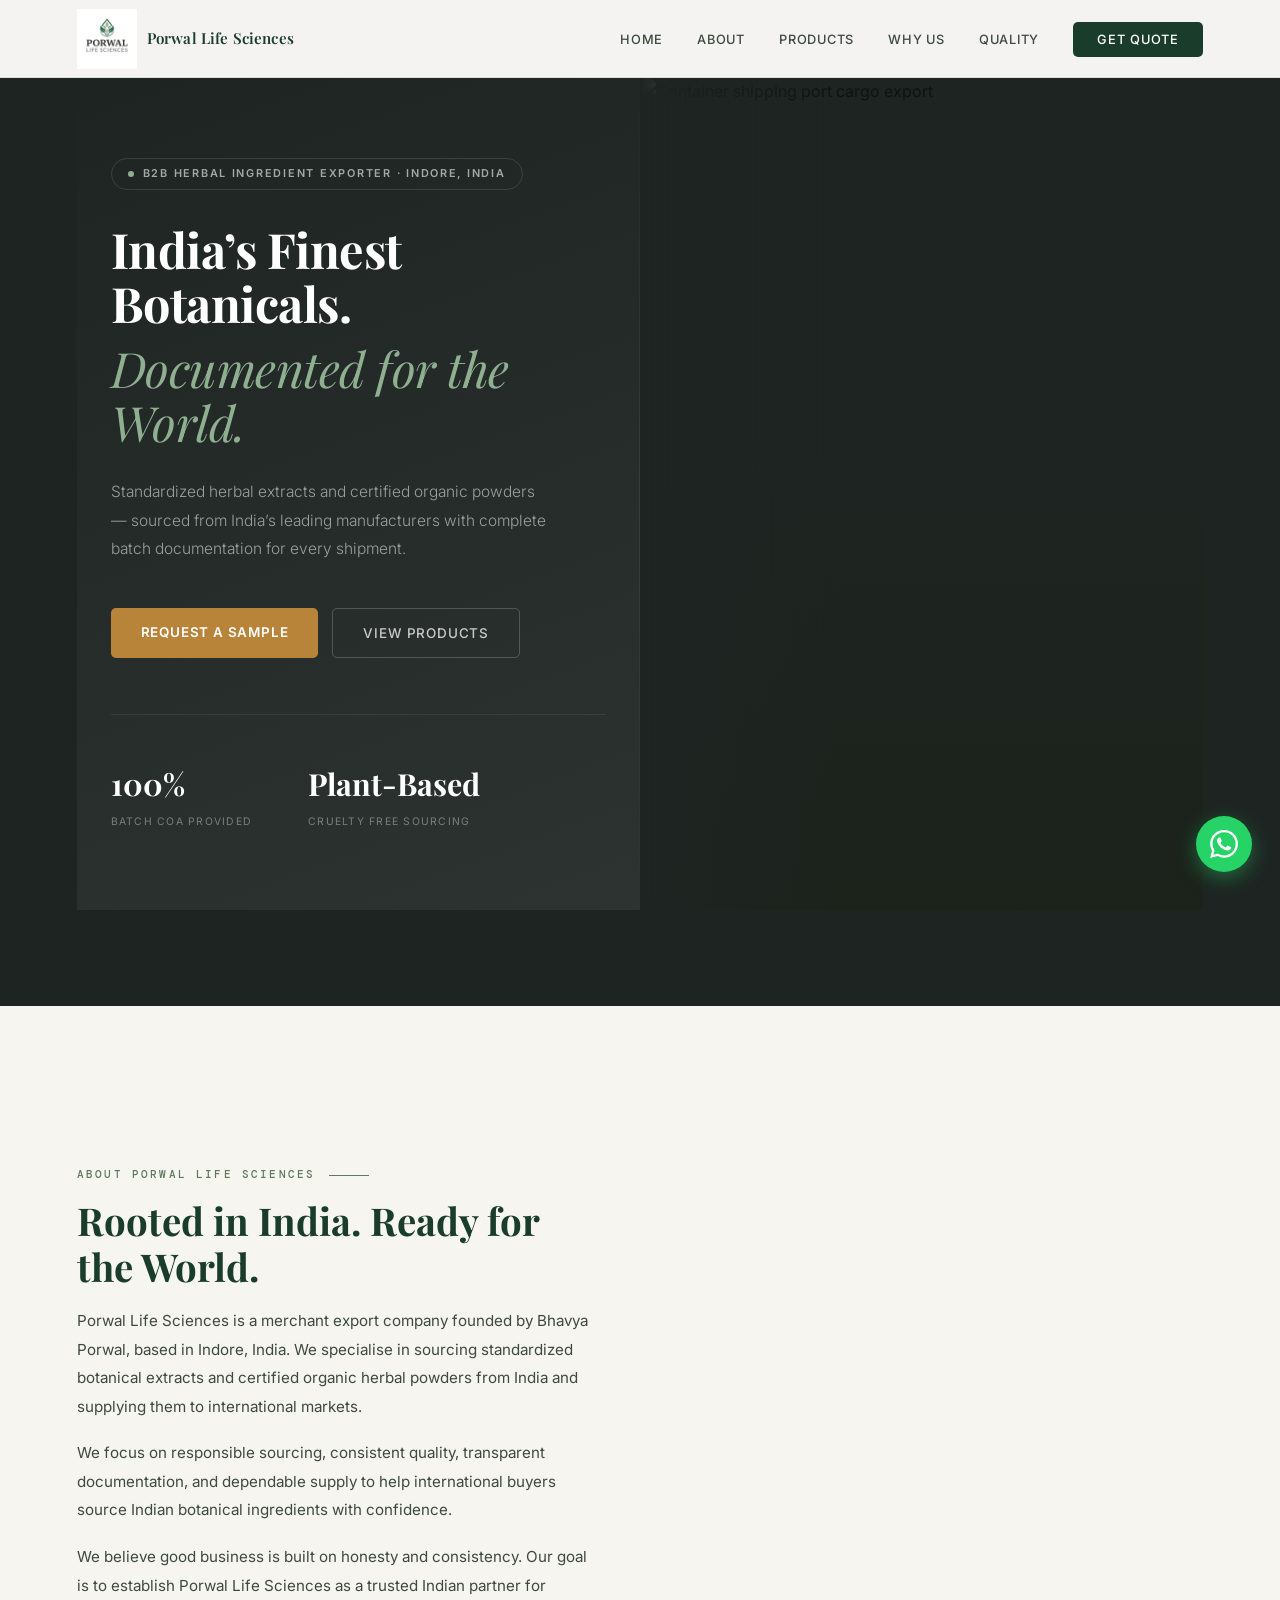
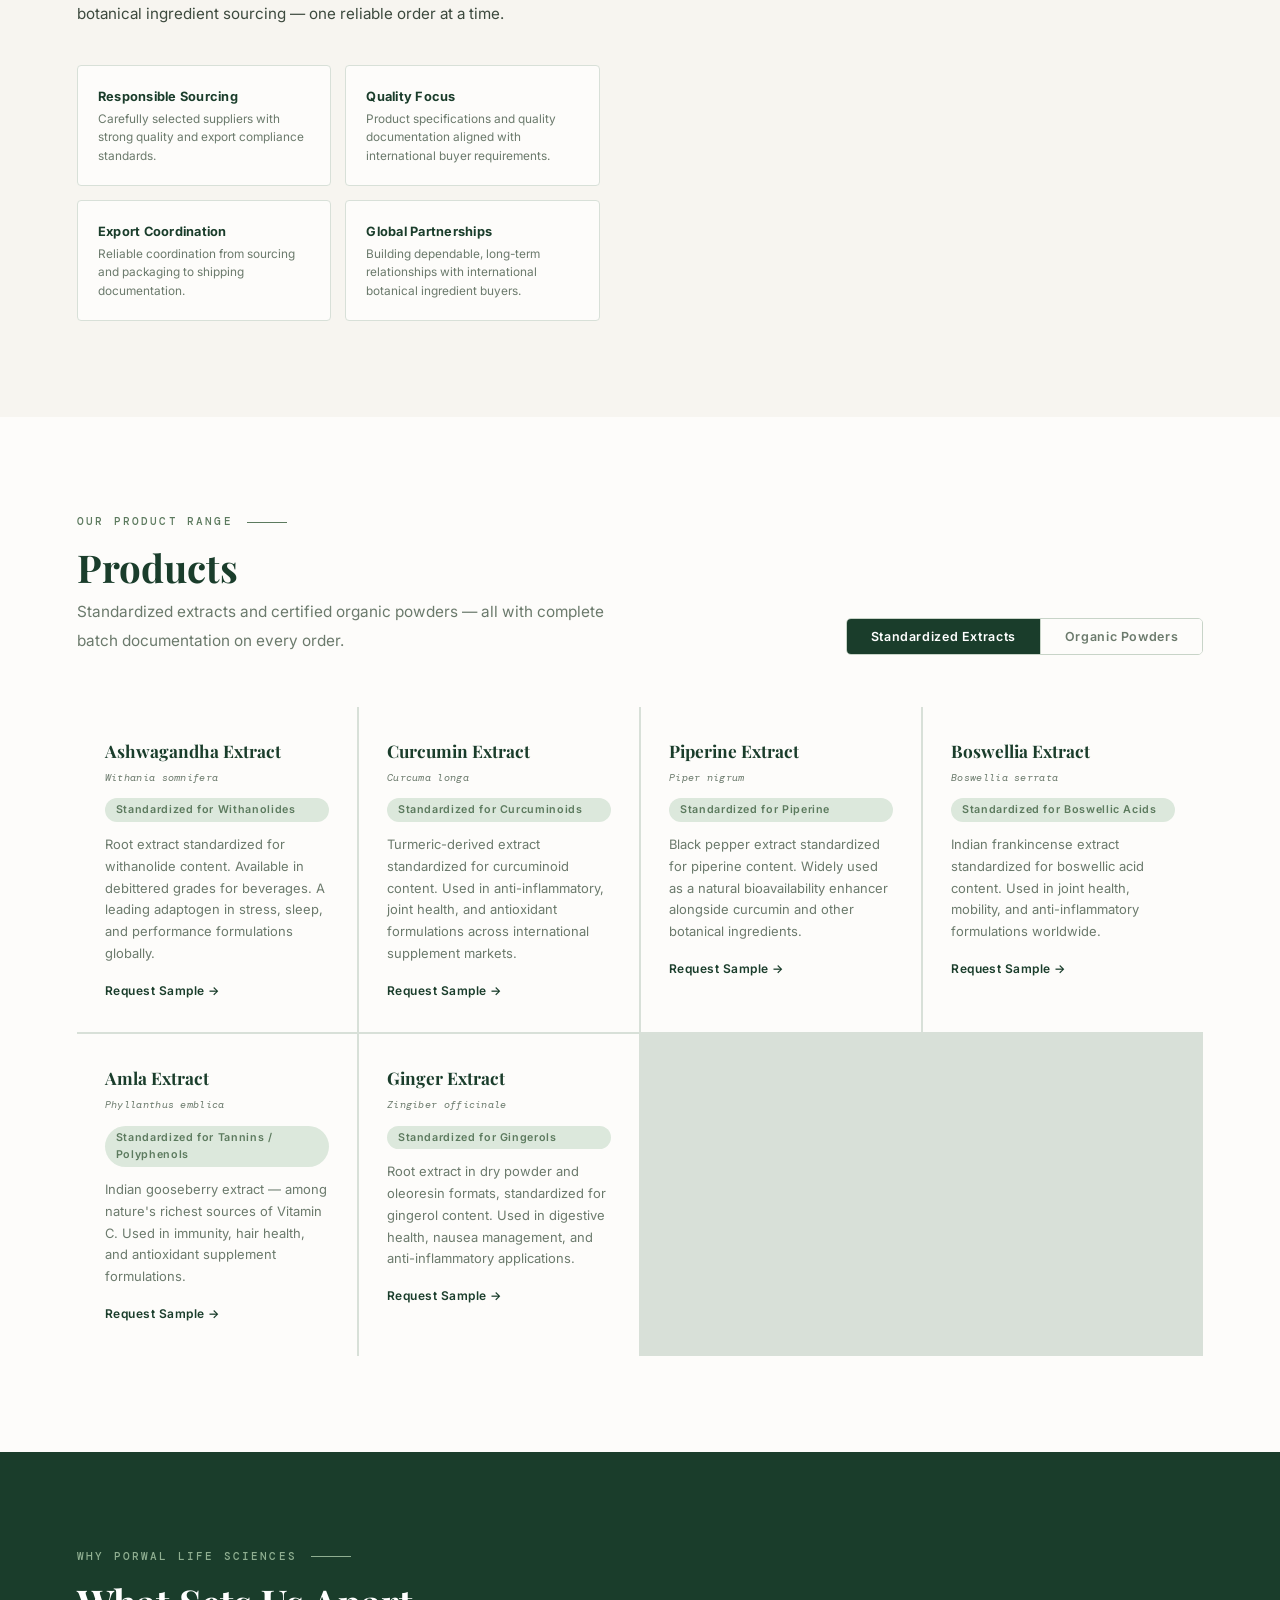
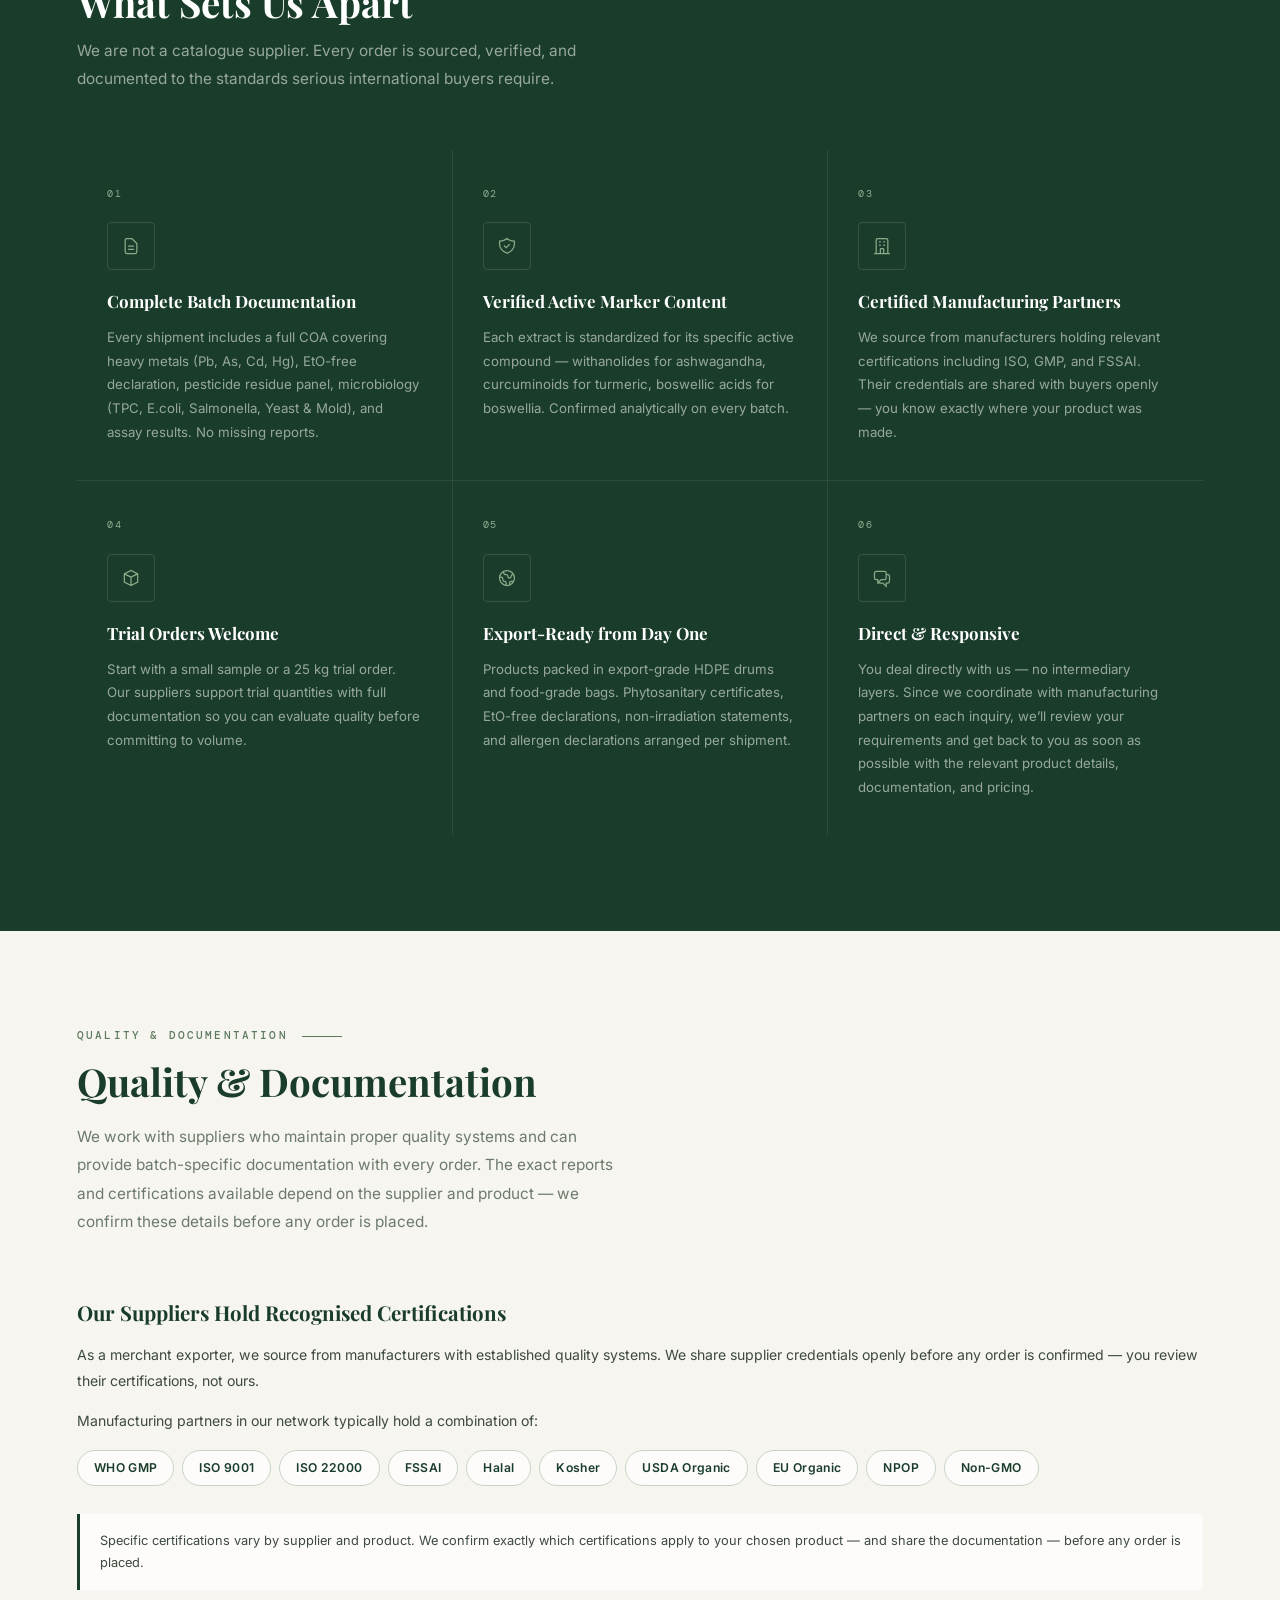
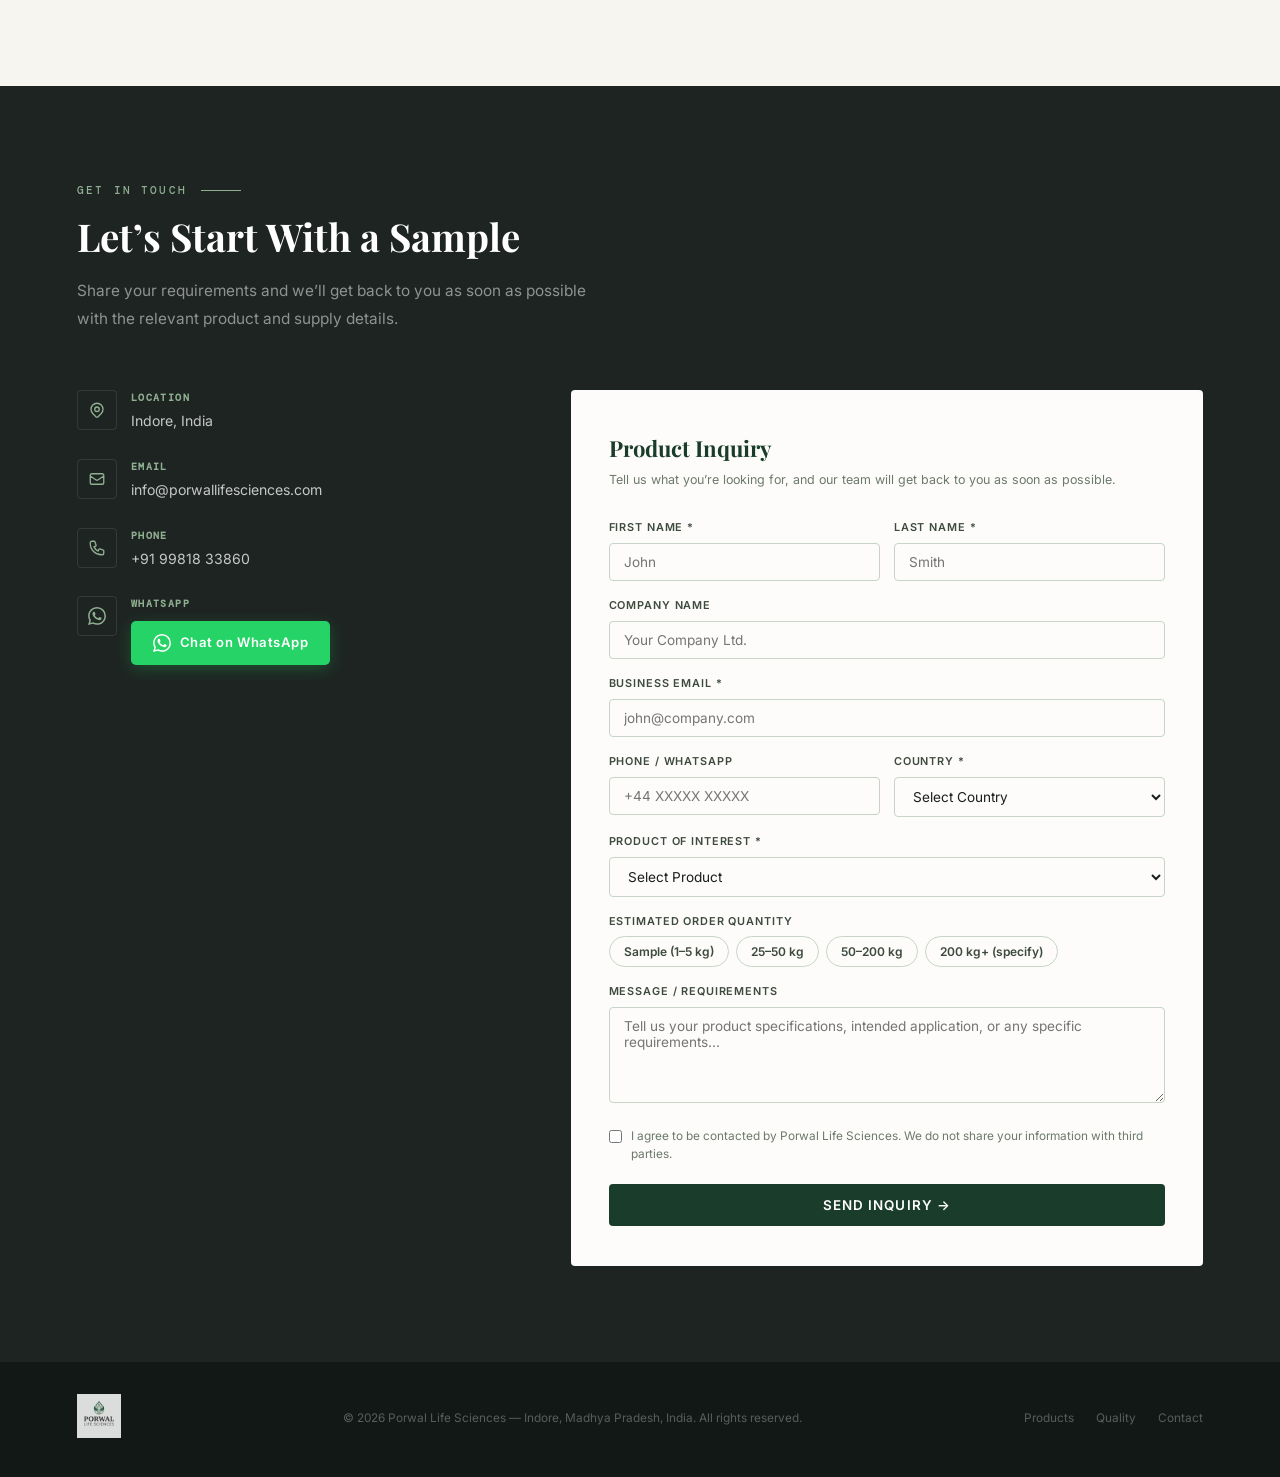
==== commit 9949e074: "Update index.html" ====
--- a/index.html
+++ b/index.html
@@ -526,7 +526,7 @@
     <div class="why-card reveal"><span class="why-num">03</span><div class="why-icon-wrap"><svg width="20" height="20" viewBox="0 0 24 24" fill="none" stroke="rgba(168,197,160,0.8)" stroke-width="1.5" stroke-linecap="round"><path d="M19 21V5a2 2 0 00-2-2H7a2 2 0 00-2 2v16m14 0h2m-2 0h-5m-9 0H3m2 0h5M9 7h1m-1 4h1m4-4h1m-1 4h1m-5 10v-5a1 1 0 011-1h2a1 1 0 011 1v5m-4 0h4"/></svg></div><div class="why-title">Certified Manufacturing Partners</div><p class="why-desc">We source from manufacturers holding relevant certifications including ISO, GMP, and FSSAI. Their credentials are shared with buyers openly &mdash; you know exactly where your product was made.</p></div>
     <div class="why-card reveal"><span class="why-num">04</span><div class="why-icon-wrap"><svg width="20" height="20" viewBox="0 0 24 24" fill="none" stroke="rgba(168,197,160,0.8)" stroke-width="1.5" stroke-linecap="round"><path d="M20 7l-8-4-8 4m16 0l-8 4m8-4v10l-8 4m0-10L4 7m8 4v10M4 7v10l8 4"/></svg></div><div class="why-title">Trial Orders Welcome</div><p class="why-desc">Start with a small sample or a 25 kg trial order. Our suppliers support trial quantities with full documentation so you can evaluate quality before committing to volume.</p></div>
     <div class="why-card reveal"><span class="why-num">05</span><div class="why-icon-wrap"><svg width="20" height="20" viewBox="0 0 24 24" fill="none" stroke="rgba(168,197,160,0.8)" stroke-width="1.5" stroke-linecap="round"><path d="M3.055 11H5a2 2 0 012 2v1a2 2 0 002 2 2 2 0 012 2v2.945M8 3.935V5.5A2.5 2.5 0 0010.5 8h.5a2 2 0 012 2 2 2 0 104 0 2 2 0 012-2h1.064M15 20.488V18a2 2 0 012-2h3.064M21 12a9 9 0 11-18 0 9 9 0 0118 0z"/></svg></div><div class="why-title">Export-Ready from Day One</div><p class="why-desc">Products packed in export-grade HDPE drums and food-grade bags. Phytosanitary certificates, EtO-free declarations, non-irradiation statements, and allergen declarations arranged per shipment.</p></div>
-    <div class="why-card reveal"><span class="why-num">06</span><div class="why-icon-wrap"><svg width="20" height="20" viewBox="0 0 24 24" fill="none" stroke="rgba(168,197,160,0.8)" stroke-width="1.5" stroke-linecap="round"><path d="M17 8h2a2 2 0 012 2v6a2 2 0 01-2 2h-2v4l-4-4H9a1.994 1.994 0 01-1.414-.586m0 0L11 14h4a2 2 0 002-2V6a2 2 0 00-2-2H5a2 2 0 00-2 2v6a2 2 0 002 2h2v4l.586-.586z"/></svg></div><div class="why-title">Direct &amp; Responsive</div><p class="why-desc">You deal directly with us &mdash; no intermediary layers. Since we coordinate with manufacturing partners on each inquiry, please allow 48 hours for a detailed response with specs, COA samples, and pricing.</p></div>
+    <div class="why-card reveal"><span class="why-num">06</span><div class="why-icon-wrap"><svg width="20" height="20" viewBox="0 0 24 24" fill="none" stroke="rgba(168,197,160,0.8)" stroke-width="1.5" stroke-linecap="round"><path d="M17 8h2a2 2 0 012 2v6a2 2 0 01-2 2h-2v4l-4-4H9a1.994 1.994 0 01-1.414-.586m0 0L11 14h4a2 2 0 002-2V6a2 2 0 00-2-2H5a2 2 0 00-2 2v6a2 2 0 002 2h2v4l.586-.586z"/></svg></div><div class="why-title">Direct &amp; Responsive</div><p class="why-desc">You deal directly with us &mdash; no intermediary layers. Since we coordinate with manufacturing partners on each inquiry, we’ll review your requirements and get back to you as soon as possible with the relevant product details, documentation, and pricing.</p></div>
   </div>
 </section>
 
@@ -630,7 +630,7 @@
       <div class="f-success" id="formSuccess">
         <span class="f-success-icon">&#9989;</span>
         <h3>Inquiry Received</h3>
-        <p>Thank you for reaching out. We&rsquo;ll review your requirements and respond within 48 hours with product specifications, a sample COA, and pricing.</p>
+        <p>Thank you for reaching out. We&rsquo;ll review your requirements and get back to you as soon as possible with the relevant product and supply details.</p>
       </div>
     </div>
   </div>
